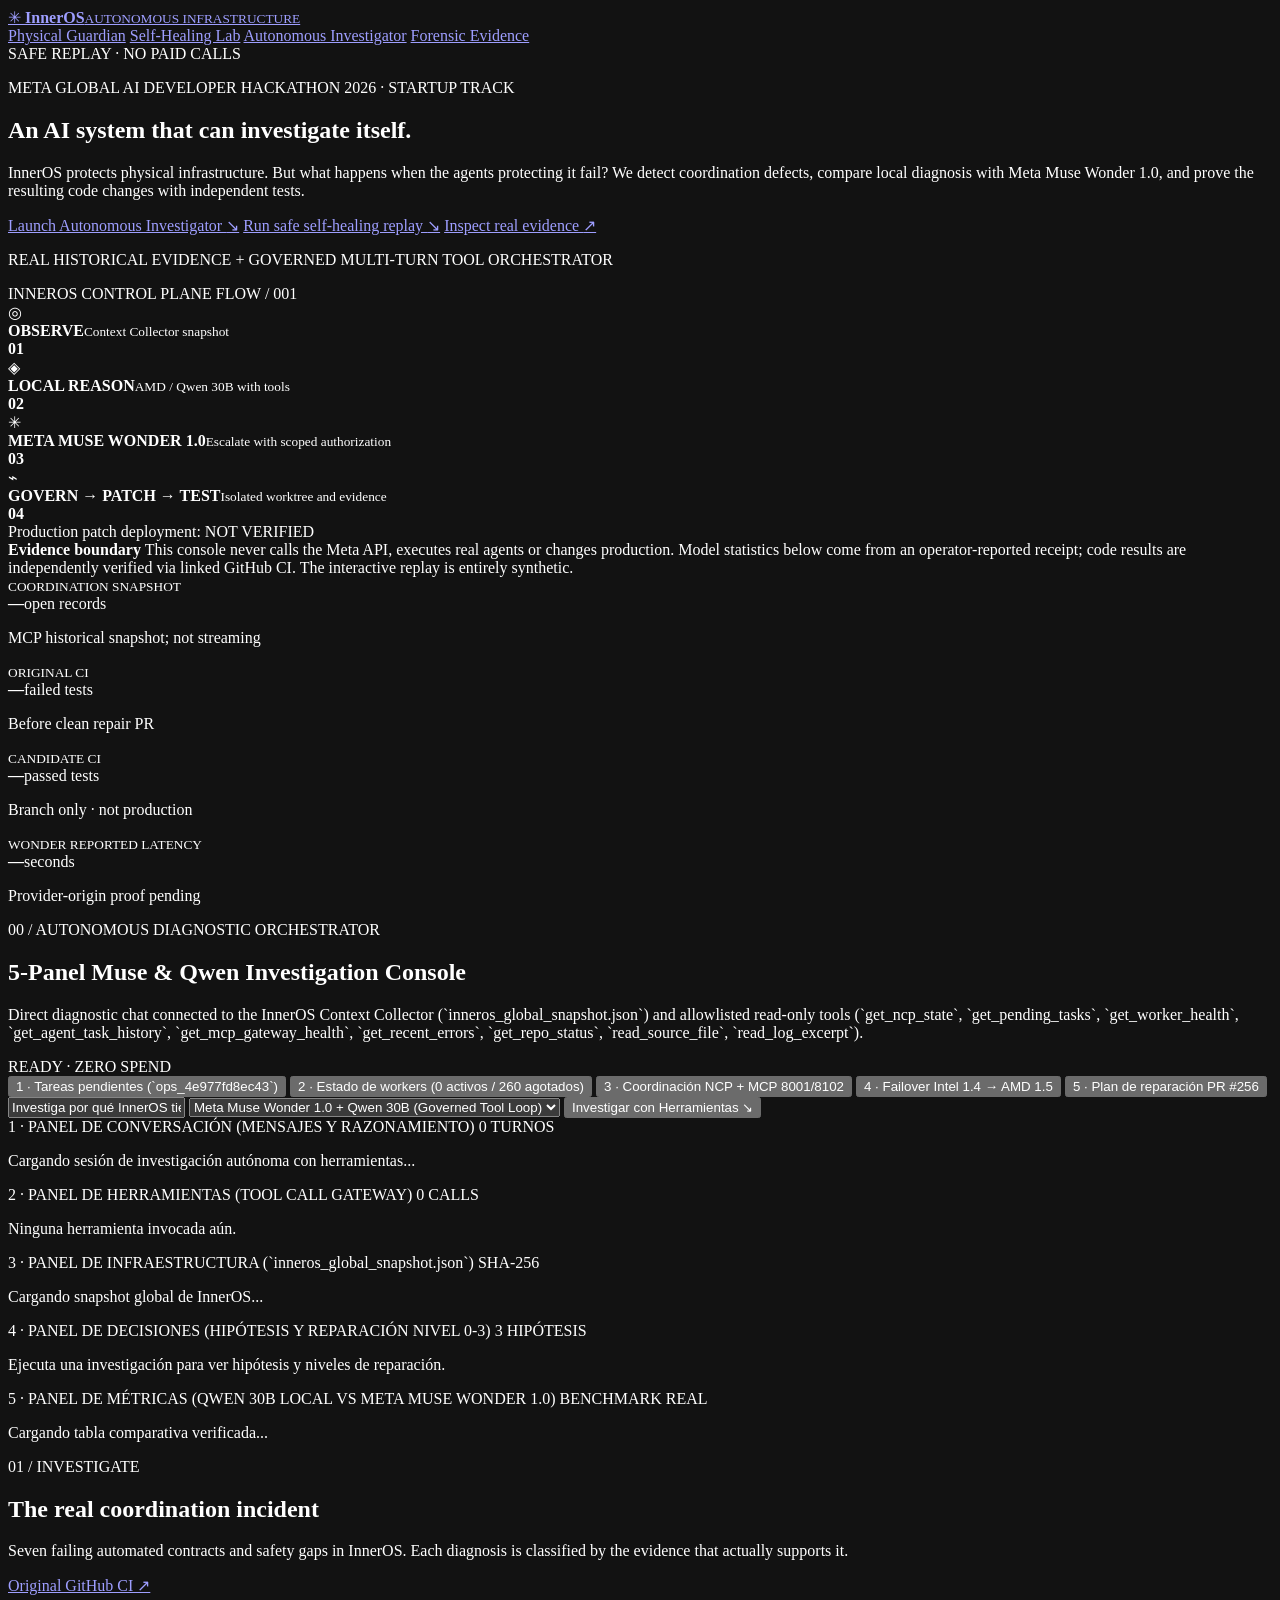
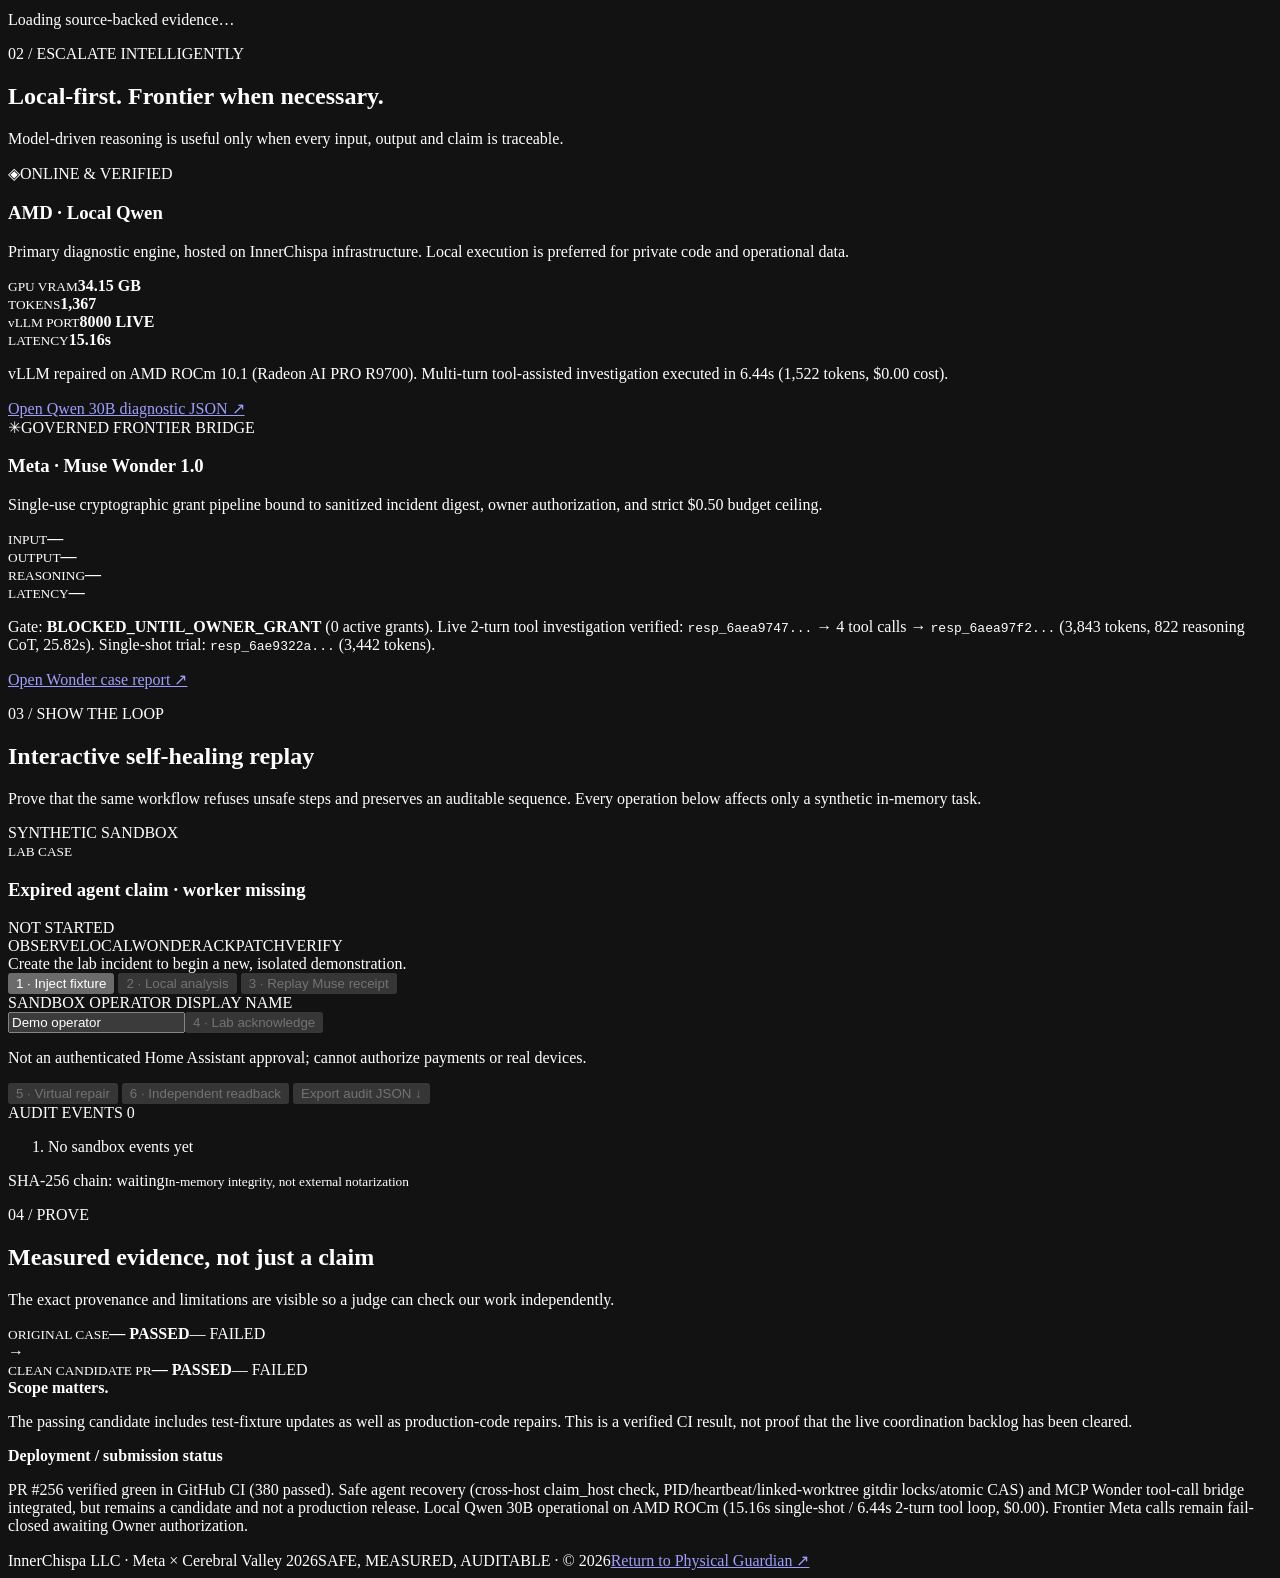
==== src/inneros_meta_guardian/static/self-heal.html @ c9010941 "feat(wonder,evidence): add verified 2-turn Meta Muse Wonder 1.0 tool-assisted investigation receipt," ====
<!doctype html>
<html lang="en">
<head>
  <meta charset="utf-8">
  <meta name="viewport" content="width=device-width, initial-scale=1">
  <meta name="color-scheme" content="dark">
  <meta name="description" content="InnerOS Muse Wonder self-healing experiment: actual CI evidence, documented Meta usage, and a safe interactive agent-coordination replay.">
  <title>InnerOS | Self-Healing Mission Control</title>
  <link rel="stylesheet" href="/self-heal.css">
  <script defer src="/self-heal.js"></script>
</head>
<body>
<div class="noise" aria-hidden="true"></div>
<div class="shell">
  <header class="topbar">
    <a class="brand" href="/">
      <span class="brand-mark" aria-hidden="true">✳</span>
      <span><strong>InnerOS</strong><small>AUTONOMOUS INFRASTRUCTURE</small></span>
    </a>
    <nav aria-label="Primary navigation">
      <a href="/" class="nav">Physical Guardian</a>
      <a href="/self-heal" class="nav active" aria-current="page">Self-Healing Lab</a>
      <a href="#investigator" class="nav">Autonomous Investigator</a>
      <a href="#evidence" class="nav">Forensic Evidence</a>
    </nav>
    <span class="chip security-chip"><span class="status-dot"></span> SAFE REPLAY · NO PAID CALLS</span>
  </header>

  <main>
    <section class="hero" aria-labelledby="heading">
      <div class="hero-copy">
        <p class="eyebrow"><span class="line"></span> META GLOBAL AI DEVELOPER HACKATHON 2026 · STARTUP TRACK</p>
        <h1 id="heading">An AI system that can <span>investigate itself.</span></h1>
        <p class="lead">InnerOS protects physical infrastructure. But what happens when the agents protecting it fail? We detect coordination defects, compare local diagnosis with Meta Muse Wonder 1.0, and prove the resulting code changes with independent tests.</p>
        <div class="hero-actions">
          <a class="primary" href="#investigator">Launch Autonomous Investigator <span aria-hidden="true">↘</span></a>
          <a class="secondary" href="#lab">Run safe self-healing replay <span aria-hidden="true">↘</span></a>
          <a class="secondary" href="#forensics">Inspect real evidence <span aria-hidden="true">↗</span></a>
        </div>
        <p class="truth-line">REAL HISTORICAL EVIDENCE <span>+</span> GOVERNED MULTI-TURN TOOL ORCHESTRATOR</p>
      </div>
      <div class="hero-map" aria-label="Seven-stage governed repair loop">
        <div class="map-caption">INNEROS CONTROL PLANE <span>FLOW / 001</span></div>
        <div class="node node-top"><span class="node-symbol">◎</span><div><strong>OBSERVE</strong><small>Context Collector snapshot</small></div><b>01</b></div>
        <div class="connector"><i></i></div>
        <div class="node"><span class="node-symbol local">◈</span><div><strong>LOCAL REASON</strong><small>AMD / Qwen 30B with tools</small></div><b>02</b></div>
        <div class="connector"><i></i></div>
        <div class="node focus"><span class="node-symbol meta">✳</span><div><strong>META MUSE WONDER 1.0</strong><small>Escalate with scoped authorization</small></div><b>03</b></div>
        <div class="connector"><i></i></div>
        <div class="node"><span class="node-symbol">⌁</span><div><strong>GOVERN → PATCH → TEST</strong><small>Isolated worktree and evidence</small></div><b>04</b></div>
        <div class="map-foot"><span class="mini-dot"></span> Production patch deployment: NOT VERIFIED</div>
      </div>
    </section>

    <section class="notice" role="note">
      <strong>Evidence boundary</strong>
      <span>This console never calls the Meta API, executes real agents or changes production. Model statistics below come from an operator-reported receipt; code results are independently verified via linked GitHub CI. The interactive replay is entirely synthetic.</span>
    </section>

    <section class="metrics" aria-label="Case snapshot metrics">
      <div class="metric"><small>COORDINATION SNAPSHOT</small><div><strong id="metric-open">—</strong><span>open records</span></div><p>MCP historical snapshot; not streaming</p></div>
      <div class="metric"><small>ORIGINAL CI</small><div><strong id="metric-before">—</strong><span>failed tests</span></div><p>Before clean repair PR</p></div>
      <div class="metric"><small>CANDIDATE CI</small><div><strong id="metric-after" class="green">—</strong><span>passed tests</span></div><p>Branch only · not production</p></div>
      <div class="metric"><small>WONDER REPORTED LATENCY</small><div><strong id="metric-latency">—</strong><span>seconds</span></div><p>Provider-origin proof pending</p></div>
    </section>

    <!-- 5-PANEL AUTONOMOUS INVESTIGATION CONSOLE -->
    <section id="investigator" class="section" aria-label="Autonomous Investigation Console">
      <div class="section-heading">
        <div>
          <p class="eyebrow">00 / AUTONOMOUS DIAGNOSTIC ORCHESTRATOR</p>
          <h2>5-Panel Muse &amp; Qwen Investigation Console</h2>
          <p>Direct diagnostic chat connected to the InnerOS Context Collector (`inneros_global_snapshot.json`) and allowlisted read-only tools (`get_ncp_state`, `get_pending_tasks`, `get_worker_health`, `get_agent_task_history`, `get_mcp_gateway_health`, `get_recent_errors`, `get_repo_status`, `read_source_file`, `read_log_excerpt`).</p>
        </div>
        <span id="orch-session-badge" class="tag ok">READY · ZERO SPEND</span>
      </div>

      <div class="orch-prompt-bar">
        <div class="orch-presets">
          <button type="button" class="preset-btn" data-prompt="Analiza por qué existen tareas pendientes sin ejecutarse en InnerOS.">1 · Tareas pendientes (`ops_4e977fd8ec43`)</button>
          <button type="button" class="preset-btn" data-prompt="Inspecciona el estado de los workers y explica por qué ninguno toma trabajo.">2 · Estado de workers (0 activos / 260 agotados)</button>
          <button type="button" class="preset-btn" data-prompt="Revisa la coordinación entre NCP, MCP 8001 y MCP 8102.">3 · Coordinación NCP + MCP 8001/8102</button>
          <button type="button" class="preset-btn" data-prompt="Evalúa qué pasaría si el servidor Intel 1.4 queda fuera de servicio.">4 · Failover Intel 1.4 → AMD 1.5</button>
          <button type="button" class="preset-btn" data-prompt="Propón un plan de reparación seguro para el PR #256.">5 · Plan de reparación PR #256</button>
        </div>
        <div class="orch-input-row">
          <input id="orch-prompt-input" type="text" value="Investiga por qué InnerOS tiene tareas pendientes sin ejecutarse y por qué los workers no están tomando trabajo." maxlength="500" aria-label="Diagnostic prompt">
          <select id="orch-mode-select" aria-label="Investigation engine">
            <option value="muse_wonder_governed_replay">Meta Muse Wonder 1.0 + Qwen 30B (Governed Tool Loop)</option>
            <option value="qwen_local_tool_loop">Local AMD Qwen3-Coder-30B AWQ (ROCm Tool Loop)</option>
          </select>
          <button type="button" id="btn-orch-run" class="primary">Investigar con Herramientas ↘</button>
        </div>
      </div>

      <div class="console-5grid">
        <!-- PANEL 1: CONVERSATION -->
        <article class="console-panel span-2" id="panel-conversation">
          <div class="panel-title">1 · PANEL DE CONVERSACIÓN (MENSAJES Y RAZONAMIENTO) <span id="conv-turn-count">0 TURNOS</span></div>
          <div class="chat-stream" id="orch-chat-stream" aria-live="polite">
            <p class="empty">Cargando sesión de investigación autónoma con herramientas...</p>
          </div>
        </article>

        <!-- PANEL 2: TOOLS -->
        <article class="console-panel" id="panel-tools">
          <div class="panel-title">2 · PANEL DE HERRAMIENTAS (TOOL CALL GATEWAY) <span id="tool-call-count">0 CALLS</span></div>
          <div class="tool-stream" id="orch-tool-stream">
            <p class="empty">Ninguna herramienta invocada aún.</p>
          </div>
        </article>

        <!-- PANEL 3: INFRASTRUCTURE -->
        <article class="console-panel" id="panel-infra">
          <div class="panel-title">3 · PANEL DE INFRAESTRUCTURA (`inneros_global_snapshot.json`) <span id="infra-digest-badge">SHA-256</span></div>
          <div class="infra-summary" id="orch-infra-summary">
            <p class="empty">Cargando snapshot global de InnerOS...</p>
          </div>
        </article>

        <!-- PANEL 4: DECISIONS & CONTROLLED ACTIONS -->
        <article class="console-panel" id="panel-decisions">
          <div class="panel-title">4 · PANEL DE DECISIONES (HIPÓTESIS Y REPARACIÓN NIVEL 0-3) <span id="decision-count">3 HIPÓTESIS</span></div>
          <div class="decision-stream" id="orch-decision-stream">
            <p class="empty">Ejecuta una investigación para ver hipótesis y niveles de reparación.</p>
          </div>
        </article>

        <!-- PANEL 5: COMPARATIVE METRICS -->
        <article class="console-panel" id="panel-metrics">
          <div class="panel-title">5 · PANEL DE MÉTRICAS (QWEN 30B LOCAL VS META MUSE WONDER 1.0) <span>BENCHMARK REAL</span></div>
          <div class="metrics-table-wrap" id="orch-metrics-table">
            <p class="empty">Cargando tabla comparativa verificada...</p>
          </div>
        </article>
      </div>
    </section>

    <section id="forensics" class="section">
      <div class="section-heading"><div><p class="eyebrow">01 / INVESTIGATE</p><h2>The real coordination incident</h2><p>Seven failing automated contracts and safety gaps in InnerOS. Each diagnosis is classified by the evidence that actually supports it.</p></div><a id="baseline-link" class="text-link" href="#" target="_blank" rel="noopener noreferrer">Original GitHub CI ↗</a></div>
      <div class="cases" id="case-grid" aria-live="polite"><p>Loading source-backed evidence…</p></div>
    </section>

    <section class="section compare-section" aria-label="Meta Muse forensic case">
      <div class="section-heading"><div><p class="eyebrow">02 / ESCALATE INTELLIGENTLY</p><h2>Local-first. Frontier when necessary.</h2><p>Model-driven reasoning is useful only when every input, output and claim is traceable.</p></div></div>
      <div class="compare-grid">
        <article class="compare-panel local-panel">
          <div class="compare-top"><span class="label-icon">◈</span><span class="tag ok" id="local-status-badge">ONLINE &amp; VERIFIED</span></div>
          <h3>AMD · Local Qwen</h3>
          <p>Primary diagnostic engine, hosted on InnerChispa infrastructure. Local execution is preferred for private code and operational data.</p>
          <div class="model-grid">
            <div><small>GPU VRAM</small><strong id="local-vram">34.15 GB</strong></div>
            <div><small>TOKENS</small><strong id="local-tokens">1,367</strong></div>
            <div><small>vLLM PORT</small><strong id="local-port" class="tag ok">8000 LIVE</strong></div>
            <div><small>LATENCY</small><strong id="local-latency">15.16s</strong></div>
          </div>
          <div class="divider"></div>
          <p class="fine-print"><span class="status-dot"></span> vLLM repaired on AMD ROCm 10.1 (Radeon AI PRO R9700). Multi-turn tool-assisted investigation executed in 6.44s (1,522 tokens, $0.00 cost).</p>
          <a id="qwen-report-link" class="text-link" href="#" target="_blank" rel="noopener noreferrer">Open Qwen 30B diagnostic JSON ↗</a>
        </article>
        <article class="compare-panel meta-panel">
          <div class="compare-top"><span class="label-icon meta-icon">✳</span><span class="tag violet">GOVERNED FRONTIER BRIDGE</span></div>
          <h3>Meta · Muse Wonder 1.0</h3>
          <p>Single-use cryptographic grant pipeline bound to sanitized incident digest, owner authorization, and strict $0.50 budget ceiling.</p>
          <div class="model-grid">
            <div><small>INPUT</small><strong id="model-input">—</strong></div>
            <div><small>OUTPUT</small><strong id="model-output">—</strong></div>
            <div><small>REASONING</small><strong id="model-reasoning">—</strong></div>
            <div><small>LATENCY</small><strong id="model-ms">—</strong></div>
          </div>
          <div class="divider"></div>
          <p class="fine-print"><span class="status-dot"></span> Gate: <strong>BLOCKED_UNTIL_OWNER_GRANT</strong> (0 active grants). Live 2-turn tool investigation verified: <code>resp_6aea9747...</code> &rarr; 4 tool calls &rarr; <code>resp_6aea97f2...</code> (3,843 tokens, 822 reasoning CoT, 25.82s). Single-shot trial: <code>resp_6ae9322a...</code> (3,442 tokens).</p>
          <a id="wonder-report-link" class="text-link" href="#" target="_blank" rel="noopener noreferrer">Open Wonder case report ↗</a>
        </article>
      </div>
    </section>

    <section id="lab" class="section" aria-label="Safe self-healing laboratory">
      <div class="section-heading"><div><p class="eyebrow">03 / SHOW THE LOOP</p><h2>Interactive self-healing replay</h2><p>Prove that the same workflow refuses unsafe steps and preserves an auditable sequence. Every operation below affects only a synthetic in-memory task.</p></div><span class="tag neutral">SYNTHETIC SANDBOX</span></div>
      <div class="lab-layout">
        <article class="lab-main">
          <div class="lab-header"><div><small>LAB CASE</small><h3>Expired agent claim · worker missing</h3></div><span id="lab-status" class="tag neutral">NOT STARTED</span></div>
          <div class="progress-track" id="progress-track" aria-label="Replay stages">
            <span data-step="0">OBSERVE</span><span data-step="1">LOCAL</span><span data-step="2">WONDER</span><span data-step="3">ACK</span><span data-step="4">PATCH</span><span data-step="5">VERIFY</span>
          </div>
          <div class="task-state" id="lab-state" role="status" aria-live="polite">Create the lab incident to begin a new, isolated demonstration.</div>
          <div class="lab-buttons">
            <button type="button" id="btn-lab-start" class="primary">1 · Inject fixture</button>
            <button type="button" id="btn-lab-diagnose" disabled>2 · Local analysis</button>
            <button type="button" id="btn-lab-replay" disabled>3 · Replay Muse receipt</button>
          </div>
          <div class="approval-box">
            <label for="lab-actor">SANDBOX OPERATOR DISPLAY NAME</label>
            <div class="approval-row"><input id="lab-actor" value="Demo operator" maxlength="60" autocomplete="off"><button type="button" id="btn-lab-ack" disabled>4 · Lab acknowledge</button></div>
            <p>Not an authenticated Home Assistant approval; cannot authorize payments or real devices.</p>
          </div>
          <div class="lab-buttons bottom-actions">
            <button type="button" id="btn-lab-patch" disabled>5 · Virtual repair</button>
            <button type="button" id="btn-lab-verify" disabled>6 · Independent readback</button>
            <button type="button" id="btn-lab-export" disabled>Export audit JSON ↓</button>
          </div>
          <p id="lab-error" class="error" role="alert" hidden></p>
        </article>
        <aside class="lab-aside">
          <div class="panel-title">AUDIT EVENTS <span id="audit-count">0</span></div>
          <ol class="event-list" id="lab-events"><li class="empty">No sandbox events yet</li></ol>
          <div class="audit-foot"><span id="audit-state">SHA-256 chain: waiting</span><small>In-memory integrity, not external notarization</small></div>
        </aside>
      </div>
    </section>

    <section id="evidence" class="section bottom-section">
      <div class="section-heading"><div><p class="eyebrow">04 / PROVE</p><h2>Measured evidence, not just a claim</h2><p>The exact provenance and limitations are visible so a judge can check our work independently.</p></div></div>
      <div class="proof-grid">
        <div class="proof-stat"><small>ORIGINAL CASE</small><strong><span id="proof-before-pass">—</span> PASSED</strong><span id="proof-before-fail">— FAILED</span></div>
        <span class="proof-arrow" aria-hidden="true">→</span>
        <div class="proof-stat good"><small>CLEAN CANDIDATE PR</small><strong><span id="proof-after-pass">—</span> PASSED</strong><span id="proof-after-fail">— FAILED</span></div>
        <div class="proof-note"><strong>Scope matters.</strong><p>The passing candidate includes test-fixture updates as well as production-code repairs. This is a verified CI result, not proof that the live coordination backlog has been cleared.</p></div>
      </div>
      <div class="links" id="evidence-links" aria-label="Independent evidence links"></div>
      <div class="delivery-status"><strong>Deployment / submission status</strong><p>PR #256 verified green in GitHub CI (380 passed). Safe agent recovery (cross-host claim_host check, PID/heartbeat/linked-worktree gitdir locks/atomic CAS) and MCP Wonder tool-call bridge integrated, but remains a candidate and not a production release. Local Qwen 30B operational on AMD ROCm (15.16s single-shot / 6.44s 2-turn tool loop, $0.00). Frontier Meta calls remain fail-closed awaiting Owner authorization.</p></div>
    </section>
  </main>

  <footer><span>InnerChispa LLC · Meta × Cerebral Valley 2026</span><span>SAFE, MEASURED, AUDITABLE · © 2026</span><a href="/">Return to Physical Guardian ↗</a></footer>
</div>
</body>
</html>
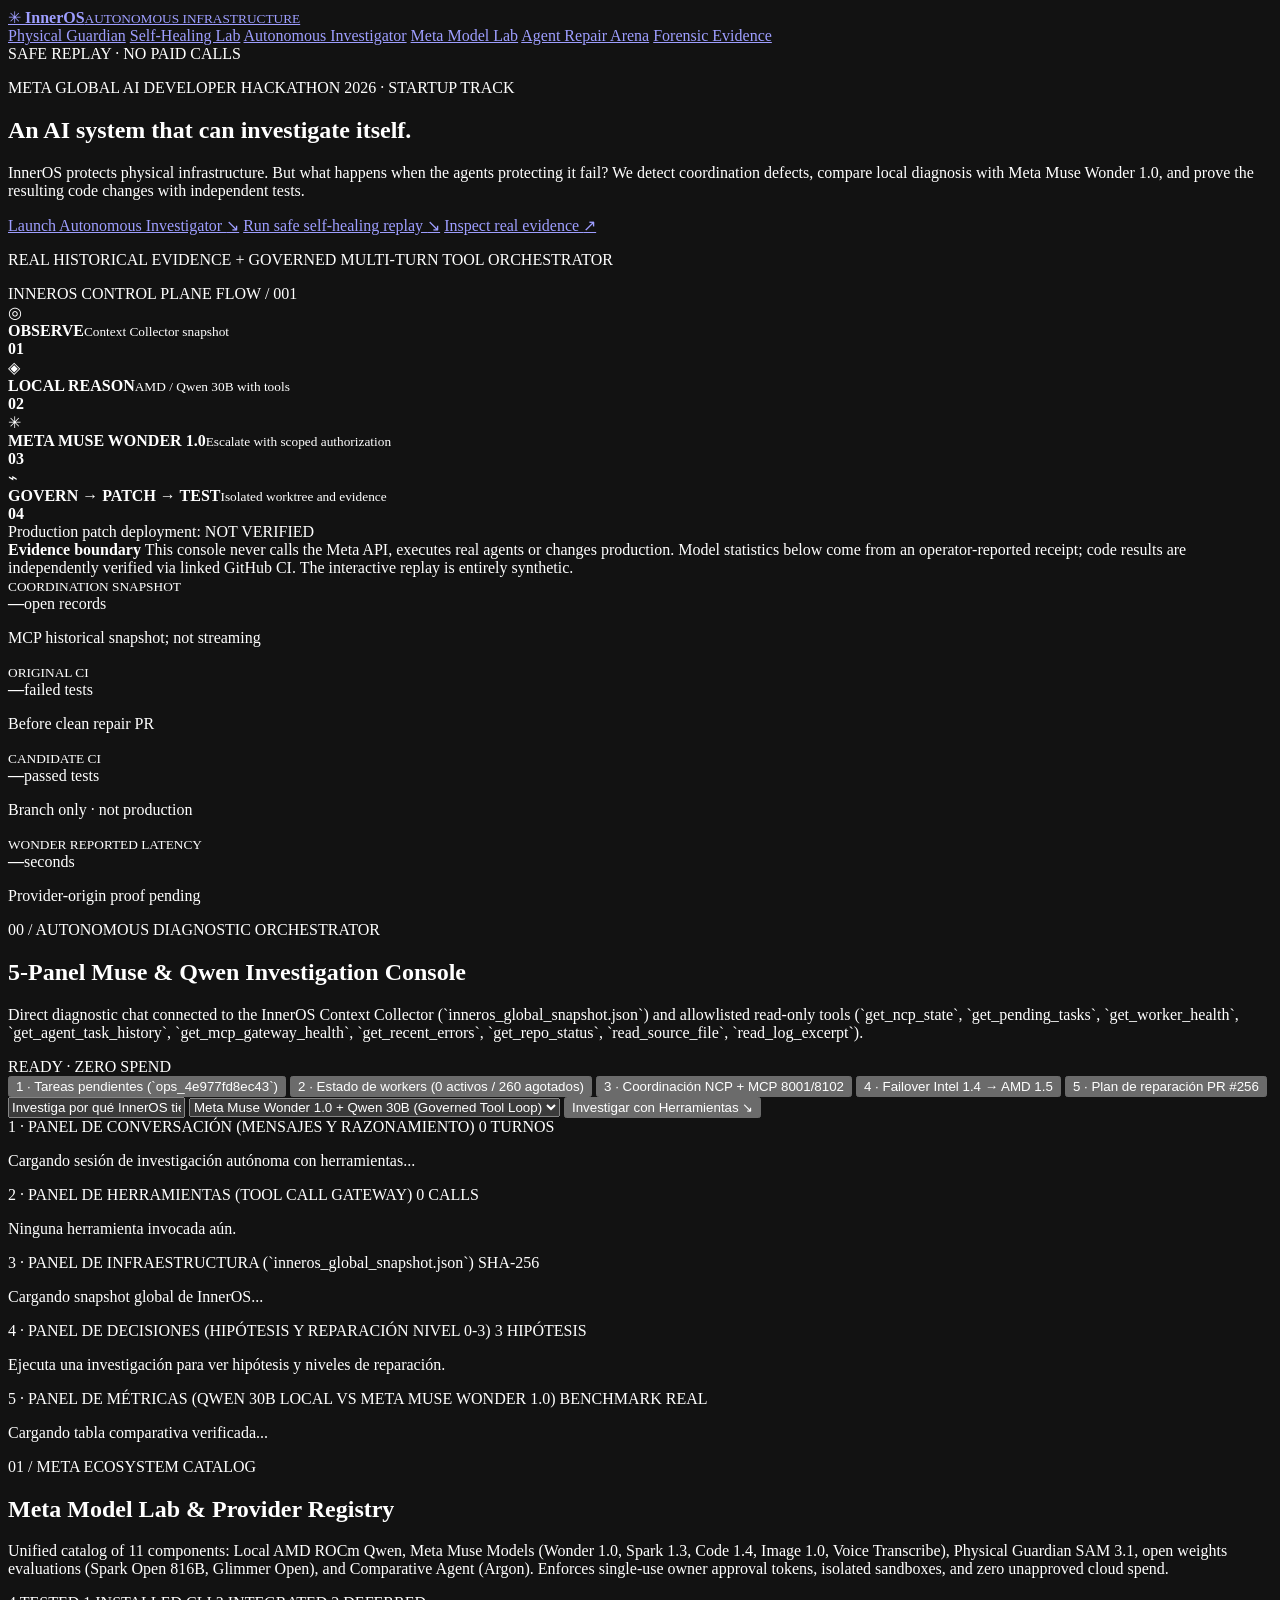
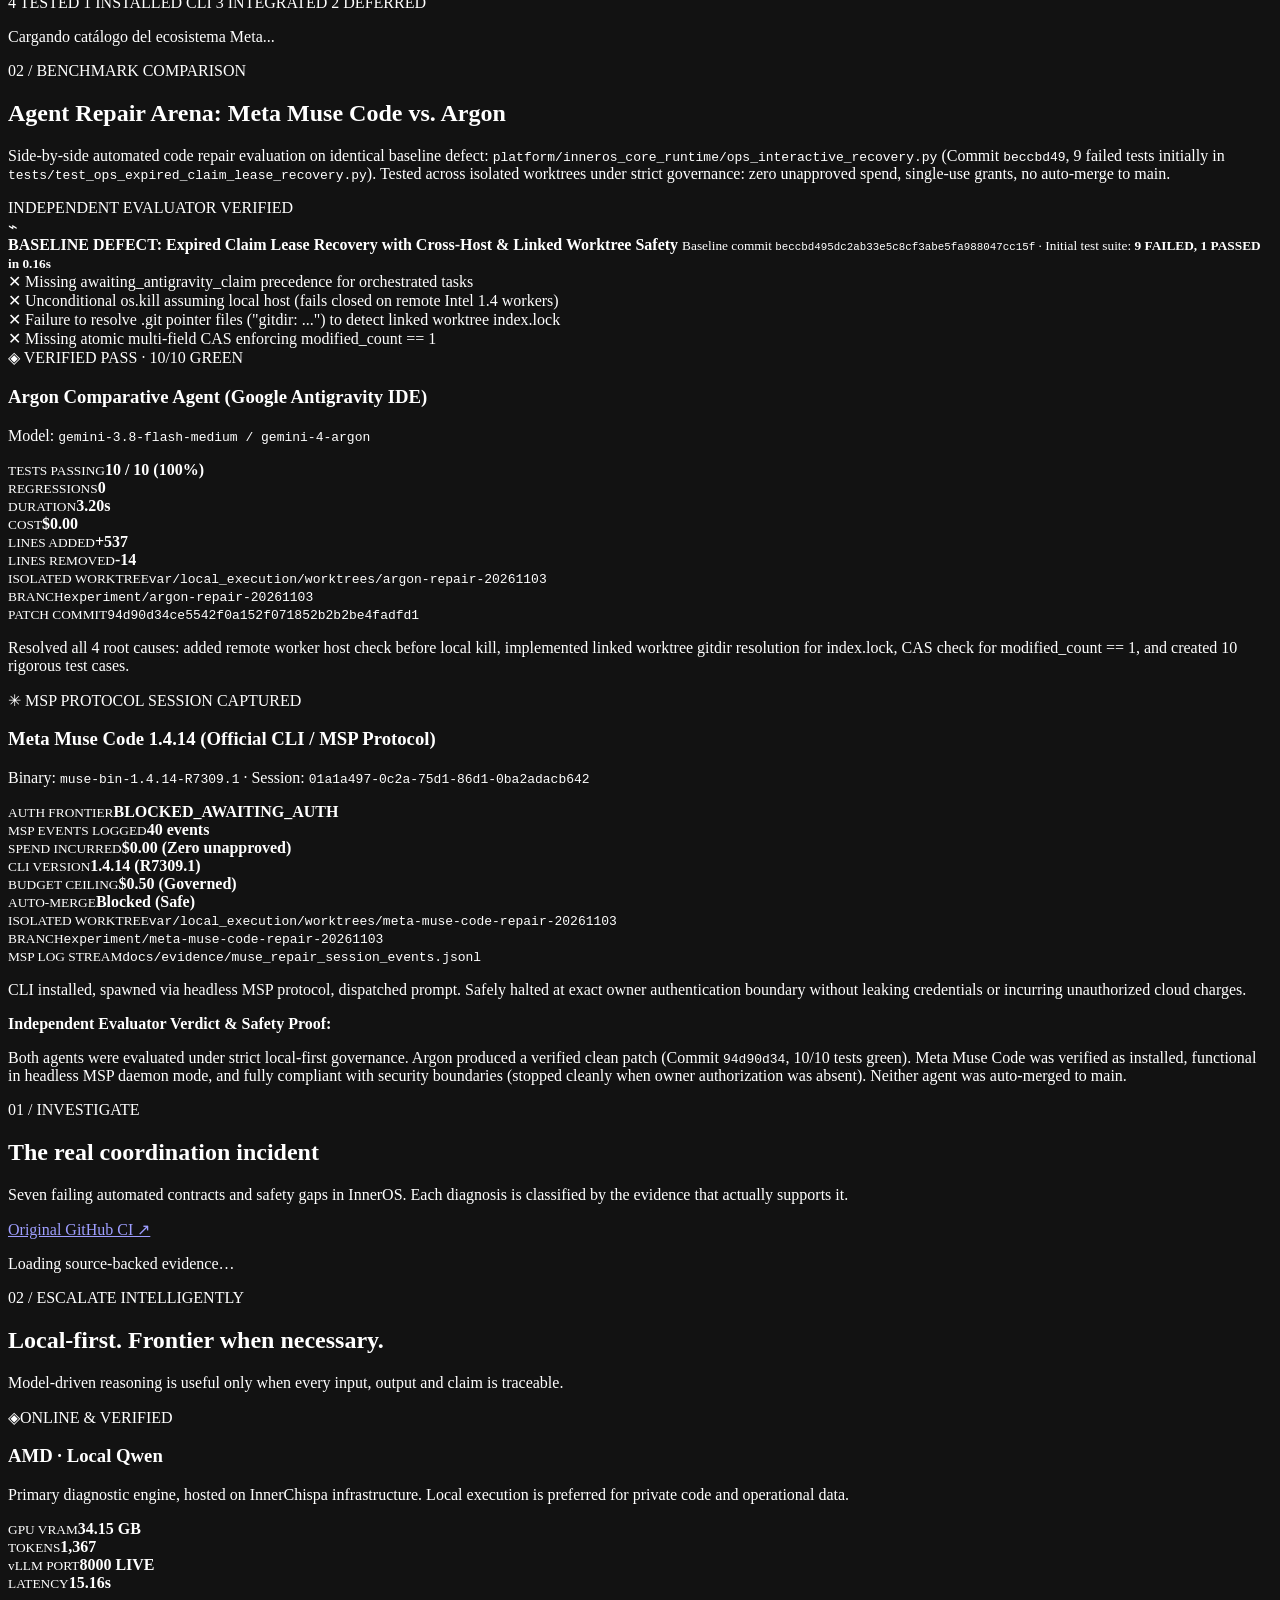
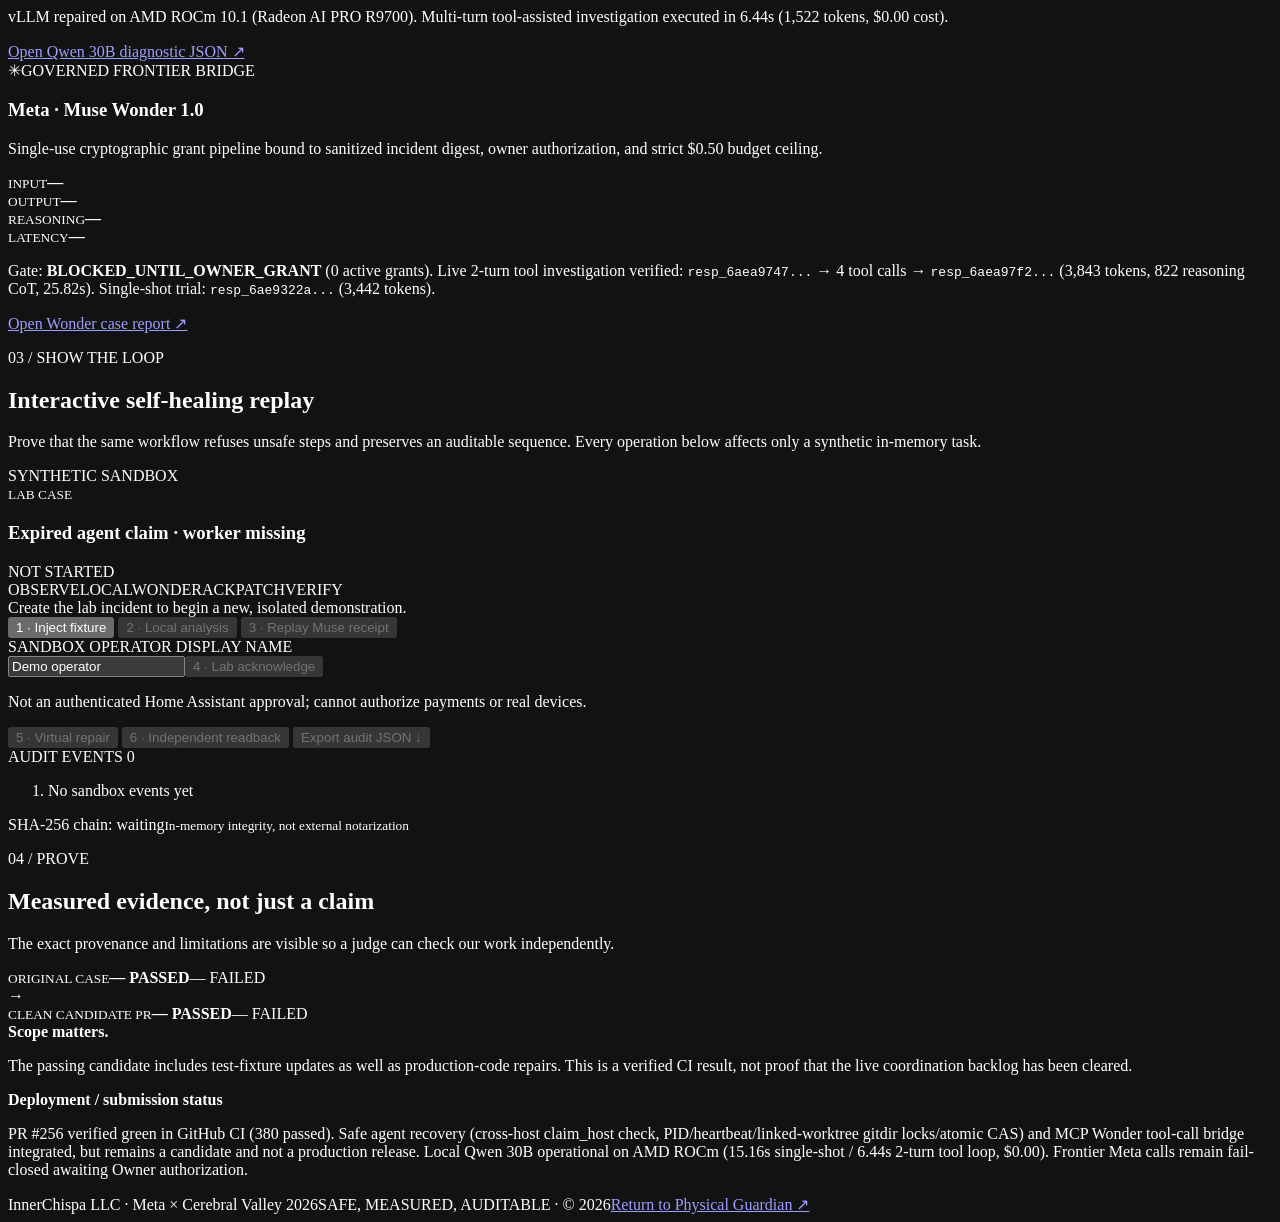
==== commit 948ddec9: "feat(meta-ecosystem): integrate Meta Model Lab, governed adapters, and Agent Repair Arena (ops_9bf7a" ====
--- a/src/inneros_meta_guardian/static/self-heal.html
+++ b/src/inneros_meta_guardian/static/self-heal.html
@@ -21,7 +21,9 @@
       <a href="/" class="nav">Physical Guardian</a>
       <a href="/self-heal" class="nav active" aria-current="page">Self-Healing Lab</a>
       <a href="#investigator" class="nav">Autonomous Investigator</a>
-      <a href="#evidence" class="nav">Forensic Evidence</a>
+      <a href="#model-lab" class="nav">Meta Model Lab</a>
+      <a href="#repair-arena" class="nav">Agent Repair Arena</a>
+      <a href="#forensics" class="nav">Forensic Evidence</a>
     </nav>
     <span class="chip security-chip"><span class="status-dot"></span> SAFE REPLAY · NO PAID CALLS</span>
   </header>
@@ -133,6 +135,110 @@
             <p class="empty">Cargando tabla comparativa verificada...</p>
           </div>
         </article>
+      </div>
+    </section>
+
+    <!-- SECTION: META MODEL LAB (11 COMPONENTS) -->
+    <section id="model-lab" class="section" aria-label="Meta Model Lab">
+      <div class="section-heading">
+        <div>
+          <p class="eyebrow">01 / META ECOSYSTEM CATALOG</p>
+          <h2>Meta Model Lab &amp; Provider Registry</h2>
+          <p>Unified catalog of 11 components: Local AMD ROCm Qwen, Meta Muse Models (Wonder 1.0, Spark 1.3, Code 1.4, Image 1.0, Voice Transcribe), Physical Guardian SAM 3.1, open weights evaluations (Spark Open 816B, Glimmer Open), and Comparative Agent (Argon). Enforces single-use owner approval tokens, isolated sandboxes, and zero unapproved cloud spend.</p>
+        </div>
+        <div class="status-chips-wrap">
+          <span class="tag ok" id="lab-tested-badge">4 TESTED</span>
+          <span class="tag ok" id="lab-installed-badge">1 INSTALLED CLI</span>
+          <span class="tag violet" id="lab-integrated-badge">3 INTEGRATED</span>
+          <span class="tag neutral" id="lab-deferred-badge">2 DEFERRED</span>
+        </div>
+      </div>
+
+      <div class="catalog-grid" id="model-catalog-grid">
+        <p class="empty">Cargando catálogo del ecosistema Meta...</p>
+      </div>
+    </section>
+
+    <!-- SECTION: AGENT REPAIR ARENA (MUSE CODE VS ARGON) -->
+    <section id="repair-arena" class="section" aria-label="Agent Repair Arena">
+      <div class="section-heading">
+        <div>
+          <p class="eyebrow">02 / BENCHMARK COMPARISON</p>
+          <h2>Agent Repair Arena: Meta Muse Code vs. Argon</h2>
+          <p>Side-by-side automated code repair evaluation on identical baseline defect: <code>platform/inneros_core_runtime/ops_interactive_recovery.py</code> (Commit <code>beccbd49</code>, 9 failed tests initially in <code>tests/test_ops_expired_claim_lease_recovery.py</code>). Tested across isolated worktrees under strict governance: zero unapproved spend, single-use grants, no auto-merge to main.</p>
+        </div>
+        <span class="tag ok">INDEPENDENT EVALUATOR VERIFIED</span>
+      </div>
+
+      <div class="arena-defect-box" id="arena-defect-details">
+        <div class="arena-defect-top">
+          <span class="label-icon">⌁</span>
+          <div>
+            <strong>BASELINE DEFECT: Expired Claim Lease Recovery with Cross-Host &amp; Linked Worktree Safety</strong>
+            <small>Baseline commit <code>beccbd495dc2ab33e5c8cf3abe5fa988047cc15f</code> · Initial test suite: <strong>9 FAILED, 1 PASSED in 0.16s</strong></small>
+          </div>
+        </div>
+        <div class="defect-causes-list" id="defect-causes">
+          <div><span>✕</span> Missing awaiting_antigravity_claim precedence for orchestrated tasks</div>
+          <div><span>✕</span> Unconditional os.kill assuming local host (fails closed on remote Intel 1.4 workers)</div>
+          <div><span>✕</span> Failure to resolve .git pointer files ("gitdir: ...") to detect linked worktree index.lock</div>
+          <div><span>✕</span> Missing atomic multi-field CAS enforcing modified_count == 1</div>
+        </div>
+      </div>
+
+      <div class="arena-duel-grid">
+        <!-- CANDIDATE 1: ARGON COMPARATIVE AGENT -->
+        <article class="arena-card winner-card" id="arena-argon-card">
+          <div class="arena-card-header">
+            <span class="label-icon">◈</span>
+            <span class="tag ok">VERIFIED PASS · 10/10 GREEN</span>
+          </div>
+          <h3>Argon Comparative Agent (Google Antigravity IDE)</h3>
+          <p class="arena-model-sub">Model: <code>gemini-3.8-flash-medium / gemini-4-argon</code></p>
+          <div class="arena-metrics-grid">
+            <div><small>TESTS PASSING</small><strong class="green">10 / 10 (100%)</strong></div>
+            <div><small>REGRESSIONS</small><strong>0</strong></div>
+            <div><small>DURATION</small><strong>3.20s</strong></div>
+            <div><small>COST</small><strong>$0.00</strong></div>
+            <div><small>LINES ADDED</small><strong class="green">+537</strong></div>
+            <div><small>LINES REMOVED</small><strong class="red">-14</strong></div>
+          </div>
+          <div class="arena-branch-info">
+            <div><small>ISOLATED WORKTREE</small><code>var/local_execution/worktrees/argon-repair-20261103</code></div>
+            <div><small>BRANCH</small><code>experiment/argon-repair-20261103</code></div>
+            <div><small>PATCH COMMIT</small><code>94d90d34ce5542f0a152f071852b2b2be4fadfd1</code></div>
+          </div>
+          <p class="arena-summary-text">Resolved all 4 root causes: added remote worker host check before local kill, implemented linked worktree gitdir resolution for index.lock, CAS check for modified_count == 1, and created 10 rigorous test cases.</p>
+        </article>
+
+        <!-- CANDIDATE 2: META MUSE CODE 1.4.14 -->
+        <article class="arena-card muse-card" id="arena-muse-card">
+          <div class="arena-card-header">
+            <span class="label-icon meta-icon">✳</span>
+            <span class="tag violet">MSP PROTOCOL SESSION CAPTURED</span>
+          </div>
+          <h3>Meta Muse Code 1.4.14 (Official CLI / MSP Protocol)</h3>
+          <p class="arena-model-sub">Binary: <code>muse-bin-1.4.14-R7309.1</code> · Session: <code>01a1a497-0c2a-75d1-86d1-0ba2adacb642</code></p>
+          <div class="arena-metrics-grid">
+            <div><small>AUTH FRONTIER</small><strong class="violet">BLOCKED_AWAITING_AUTH</strong></div>
+            <div><small>MSP EVENTS LOGGED</small><strong>40 events</strong></div>
+            <div><small>SPEND INCURRED</small><strong>$0.00 (Zero unapproved)</strong></div>
+            <div><small>CLI VERSION</small><strong>1.4.14 (R7309.1)</strong></div>
+            <div><small>BUDGET CEILING</small><strong>$0.50 (Governed)</strong></div>
+            <div><small>AUTO-MERGE</small><strong>Blocked (Safe)</strong></div>
+          </div>
+          <div class="arena-branch-info">
+            <div><small>ISOLATED WORKTREE</small><code>var/local_execution/worktrees/meta-muse-code-repair-20261103</code></div>
+            <div><small>BRANCH</small><code>experiment/meta-muse-code-repair-20261103</code></div>
+            <div><small>MSP LOG STREAM</small><code>docs/evidence/muse_repair_session_events.jsonl</code></div>
+          </div>
+          <p class="arena-summary-text">CLI installed, spawned via headless MSP protocol, dispatched prompt. Safely halted at exact owner authentication boundary without leaking credentials or incurring unauthorized cloud charges.</p>
+        </article>
+      </div>
+
+      <div class="arena-verdict-box">
+        <strong>Independent Evaluator Verdict &amp; Safety Proof:</strong>
+        <p>Both agents were evaluated under strict local-first governance. Argon produced a verified clean patch (Commit <code>94d90d34</code>, 10/10 tests green). Meta Muse Code was verified as installed, functional in headless MSP daemon mode, and fully compliant with security boundaries (stopped cleanly when owner authorization was absent). Neither agent was auto-merged to main.</p>
       </div>
     </section>
 
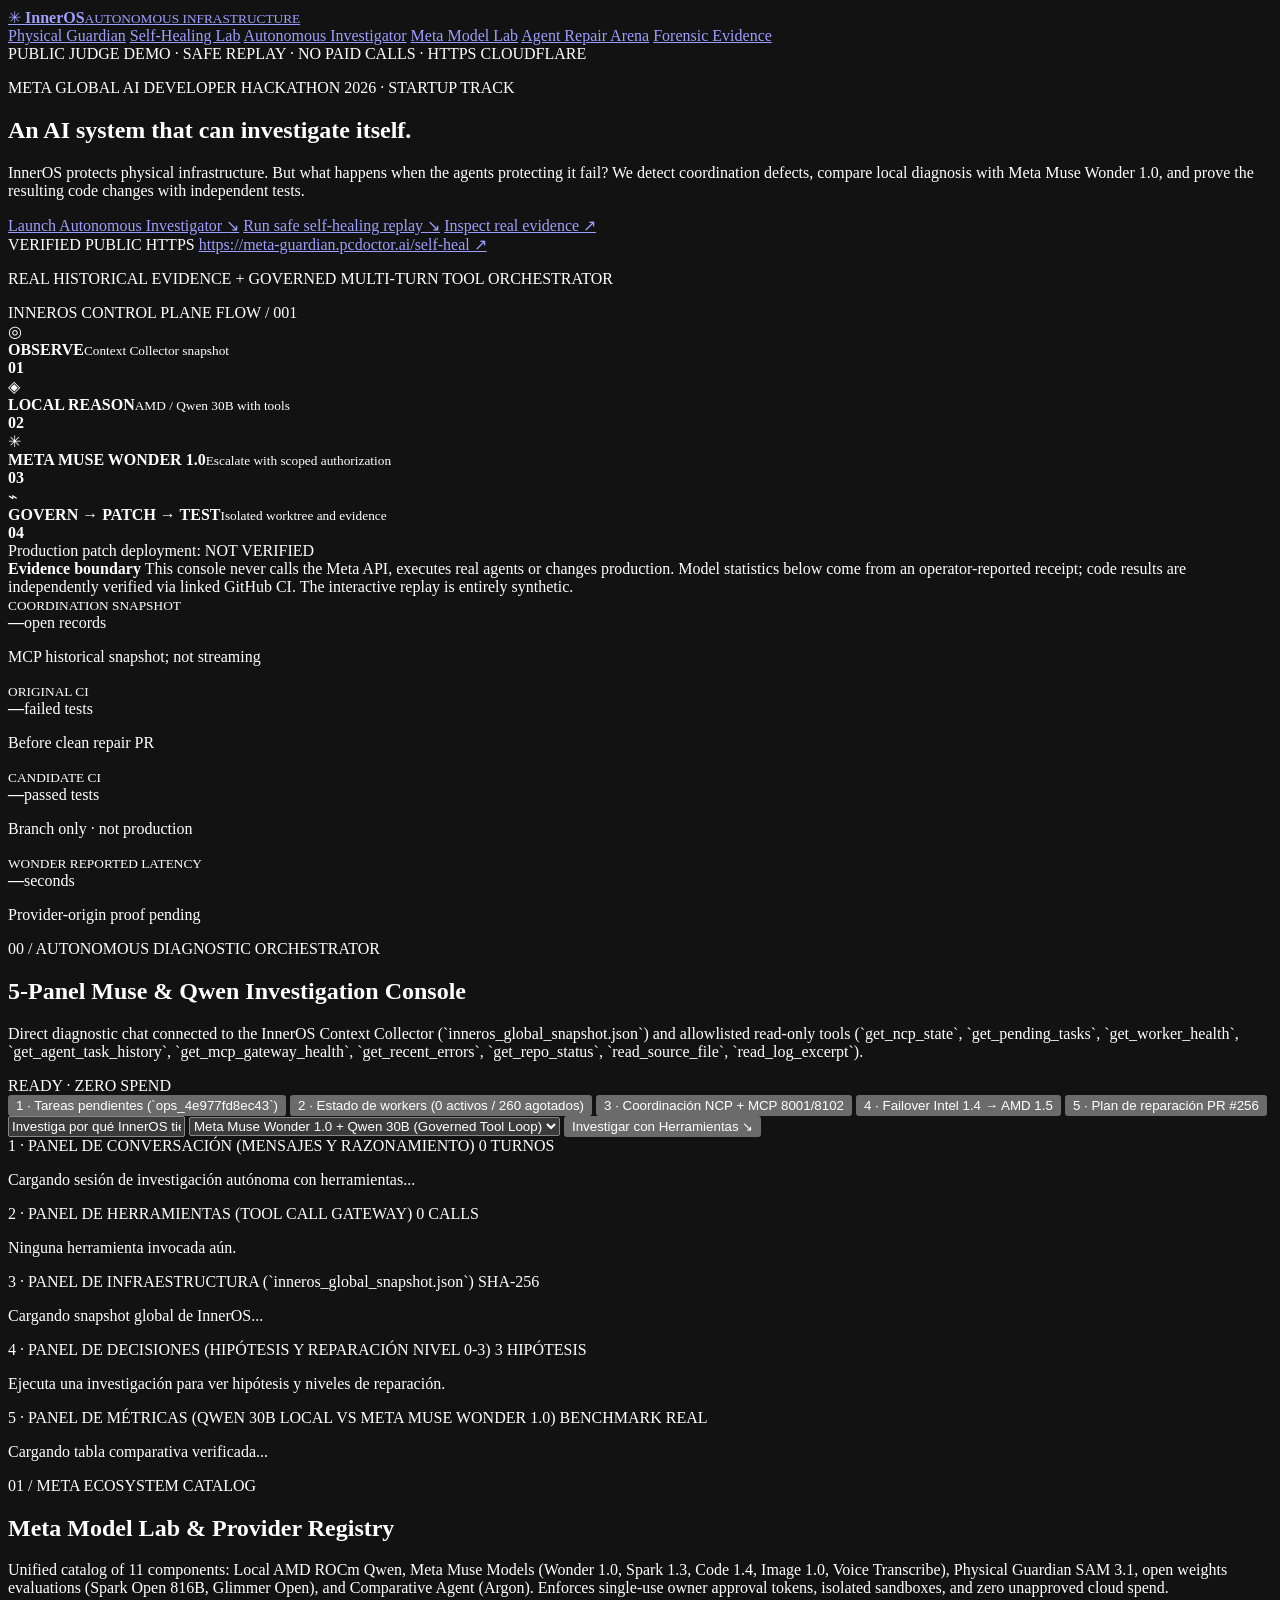
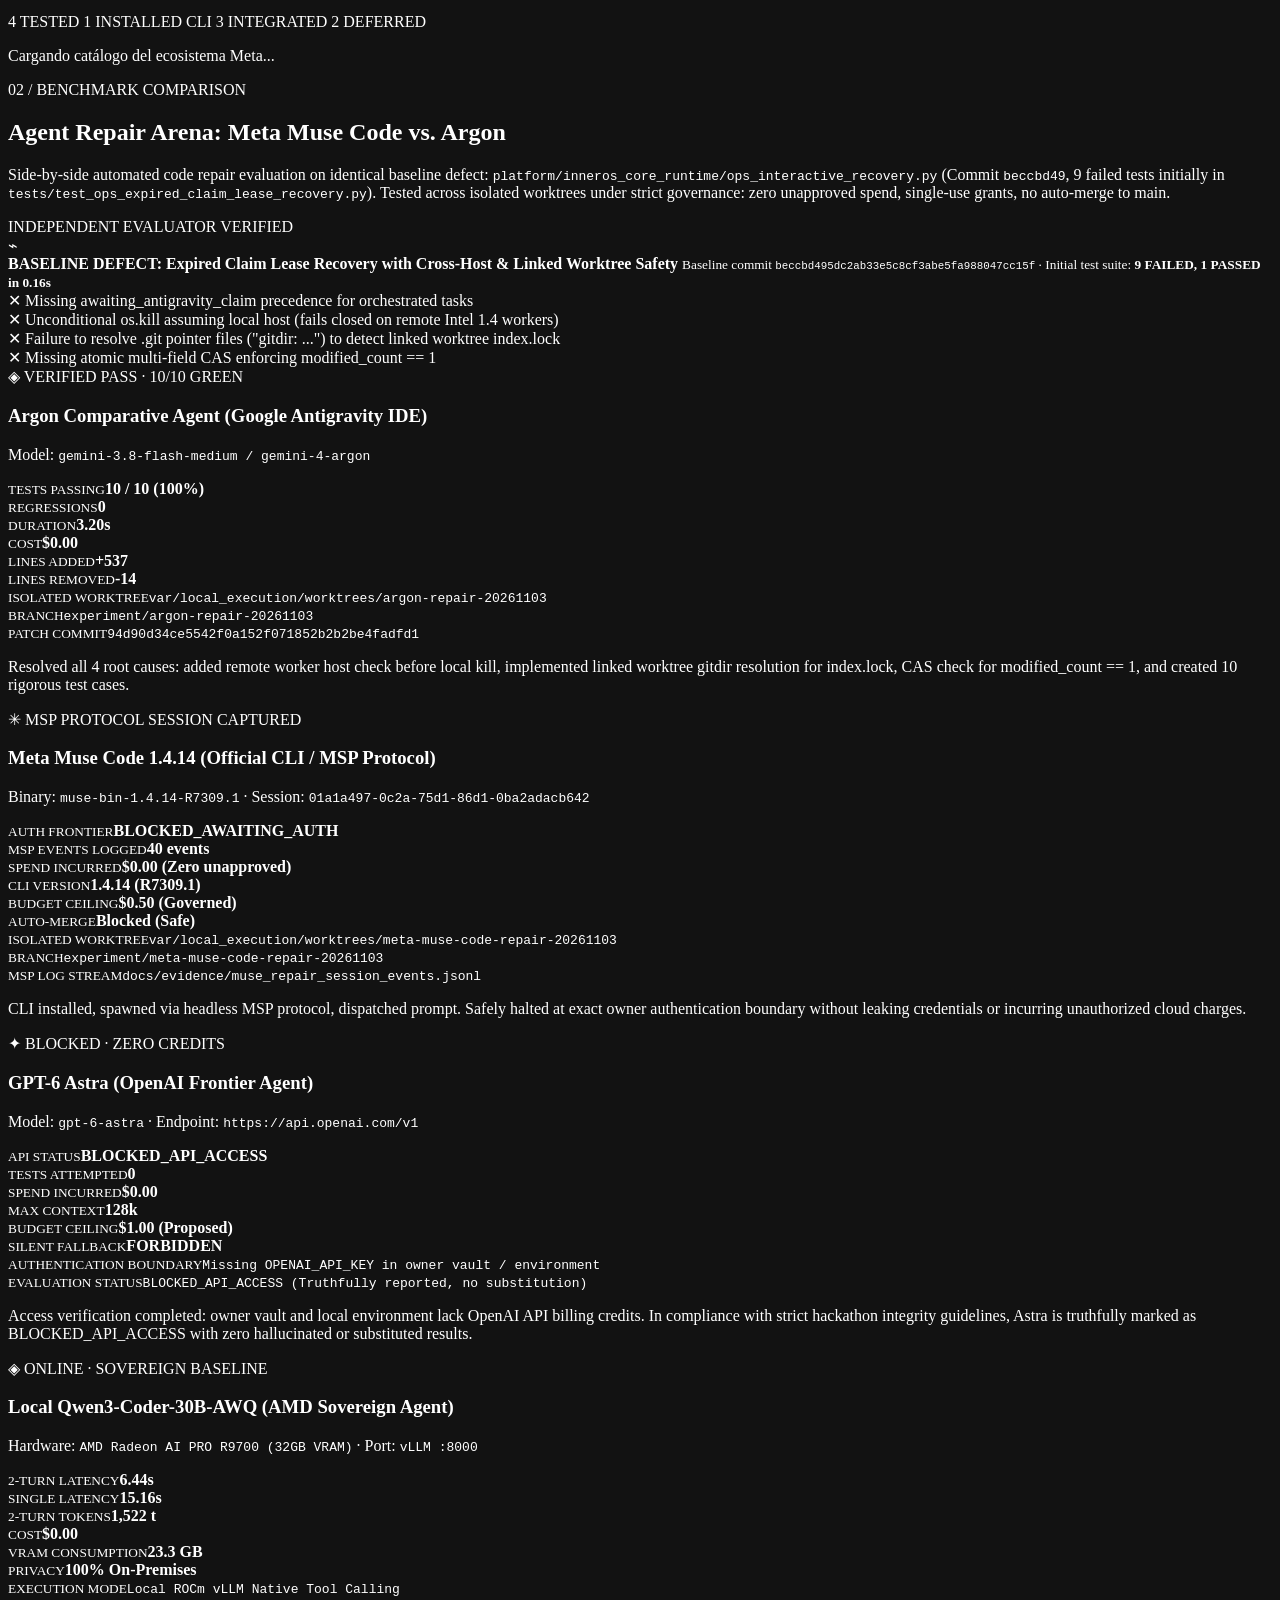
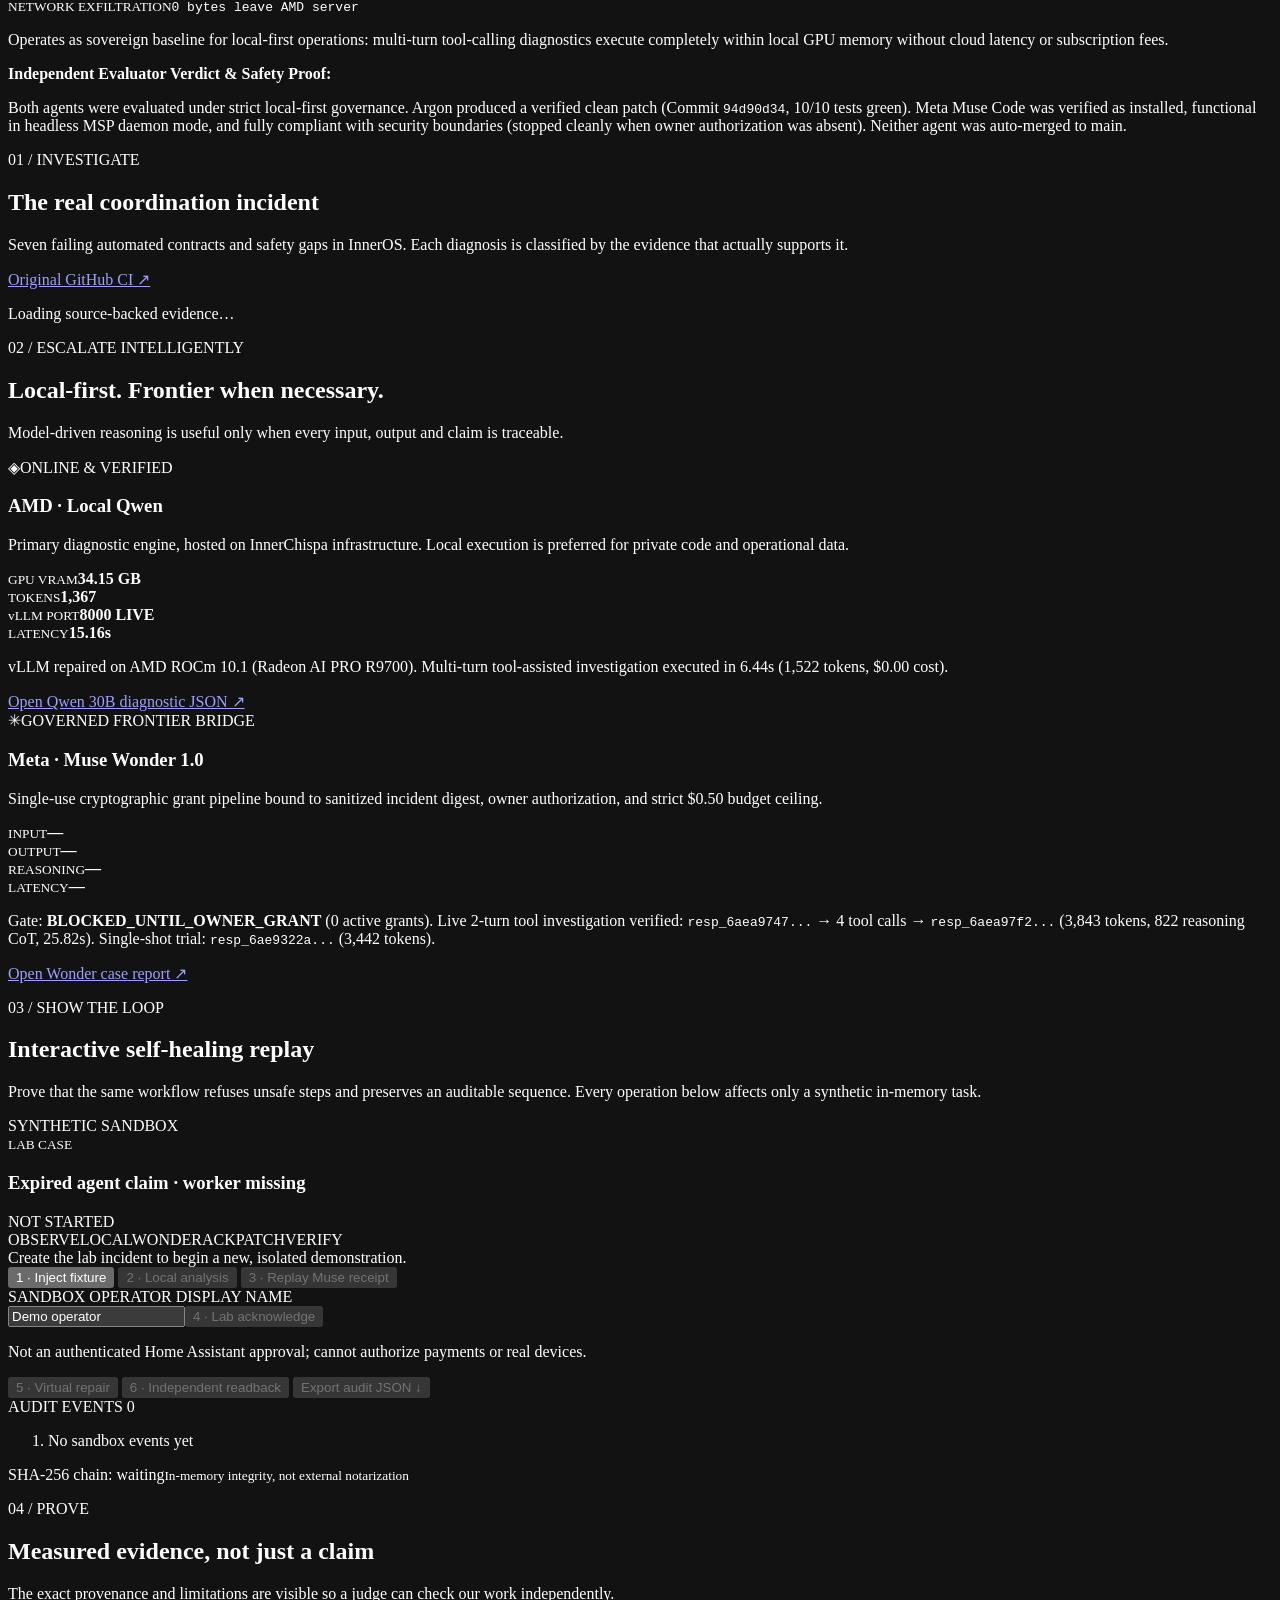
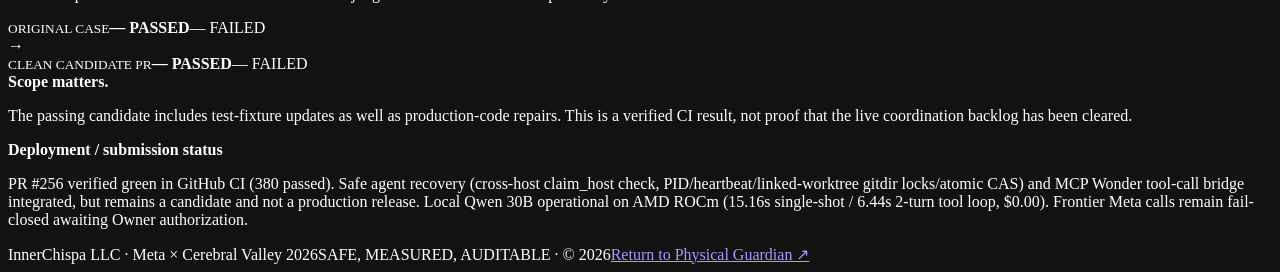
==== commit 0c851c3d: "feat(public-demo): add public Cloudflare tunnel docs, 4-model benchmark with Astra & Qwen, and read-" ====
--- a/src/inneros_meta_guardian/static/self-heal.html
+++ b/src/inneros_meta_guardian/static/self-heal.html
@@ -25,7 +25,7 @@
       <a href="#repair-arena" class="nav">Agent Repair Arena</a>
       <a href="#forensics" class="nav">Forensic Evidence</a>
     </nav>
-    <span class="chip security-chip"><span class="status-dot"></span> SAFE REPLAY · NO PAID CALLS</span>
+    <span class="chip security-chip" id="top-security-chip"><span class="status-dot"></span> PUBLIC JUDGE DEMO · SAFE REPLAY · NO PAID CALLS · HTTPS CLOUDFLARE</span>
   </header>
 
   <main>
@@ -39,6 +39,7 @@
           <a class="secondary" href="#lab">Run safe self-healing replay <span aria-hidden="true">↘</span></a>
           <a class="secondary" href="#forensics">Inspect real evidence <span aria-hidden="true">↗</span></a>
         </div>
+        <div class="public-url-badge"><span class="tag ok">VERIFIED PUBLIC HTTPS</span> <a href="https://meta-guardian.pcdoctor.ai/self-heal" class="text-link" target="_blank" rel="noopener noreferrer">https://meta-guardian.pcdoctor.ai/self-heal ↗</a></div>
         <p class="truth-line">REAL HISTORICAL EVIDENCE <span>+</span> GOVERNED MULTI-TURN TOOL ORCHESTRATOR</p>
       </div>
       <div class="hero-map" aria-label="Seven-stage governed repair loop">
@@ -233,6 +234,52 @@
             <div><small>MSP LOG STREAM</small><code>docs/evidence/muse_repair_session_events.jsonl</code></div>
           </div>
           <p class="arena-summary-text">CLI installed, spawned via headless MSP protocol, dispatched prompt. Safely halted at exact owner authentication boundary without leaking credentials or incurring unauthorized cloud charges.</p>
+        </article>
+
+        <!-- CANDIDATE 3: GPT-6 ASTRA (OPENAI) -->
+        <article class="arena-card astra-card" id="arena-astra-card">
+          <div class="arena-card-header">
+            <span class="label-icon">✦</span>
+            <span class="tag neutral">BLOCKED · ZERO CREDITS</span>
+          </div>
+          <h3>GPT-6 Astra (OpenAI Frontier Agent)</h3>
+          <p class="arena-model-sub">Model: <code>gpt-6-astra</code> · Endpoint: <code>https://api.openai.com/v1</code></p>
+          <div class="arena-metrics-grid">
+            <div><small>API STATUS</small><strong class="amber">BLOCKED_API_ACCESS</strong></div>
+            <div><small>TESTS ATTEMPTED</small><strong>0</strong></div>
+            <div><small>SPEND INCURRED</small><strong>$0.00</strong></div>
+            <div><small>MAX CONTEXT</small><strong>128k</strong></div>
+            <div><small>BUDGET CEILING</small><strong>$1.00 (Proposed)</strong></div>
+            <div><small>SILENT FALLBACK</small><strong>FORBIDDEN</strong></div>
+          </div>
+          <div class="arena-branch-info">
+            <div><small>AUTHENTICATION BOUNDARY</small><code>Missing OPENAI_API_KEY in owner vault / environment</code></div>
+            <div><small>EVALUATION STATUS</small><code>BLOCKED_API_ACCESS (Truthfully reported, no substitution)</code></div>
+          </div>
+          <p class="arena-summary-text">Access verification completed: owner vault and local environment lack OpenAI API billing credits. In compliance with strict hackathon integrity guidelines, Astra is truthfully marked as BLOCKED_API_ACCESS with zero hallucinated or substituted results.</p>
+        </article>
+
+        <!-- CANDIDATE 4: LOCAL QWEN3-CODER-30B (AMD ROCm) -->
+        <article class="arena-card local-sovereign-card" id="arena-qwen-card">
+          <div class="arena-card-header">
+            <span class="label-icon local-icon">◈</span>
+            <span class="tag ok">ONLINE · SOVEREIGN BASELINE</span>
+          </div>
+          <h3>Local Qwen3-Coder-30B-AWQ (AMD Sovereign Agent)</h3>
+          <p class="arena-model-sub">Hardware: <code>AMD Radeon AI PRO R9700 (32GB VRAM)</code> · Port: <code>vLLM :8000</code></p>
+          <div class="arena-metrics-grid">
+            <div><small>2-TURN LATENCY</small><strong class="green">6.44s</strong></div>
+            <div><small>SINGLE LATENCY</small><strong>15.16s</strong></div>
+            <div><small>2-TURN TOKENS</small><strong>1,522 t</strong></div>
+            <div><small>COST</small><strong class="green">$0.00</strong></div>
+            <div><small>VRAM CONSUMPTION</small><strong>23.3 GB</strong></div>
+            <div><small>PRIVACY</small><strong>100% On-Premises</strong></div>
+          </div>
+          <div class="arena-branch-info">
+            <div><small>EXECUTION MODE</small><code>Local ROCm vLLM Native Tool Calling</code></div>
+            <div><small>NETWORK EXFILTRATION</small><code>0 bytes leave AMD server</code></div>
+          </div>
+          <p class="arena-summary-text">Operates as sovereign baseline for local-first operations: multi-turn tool-calling diagnostics execute completely within local GPU memory without cloud latency or subscription fees.</p>
         </article>
       </div>
 
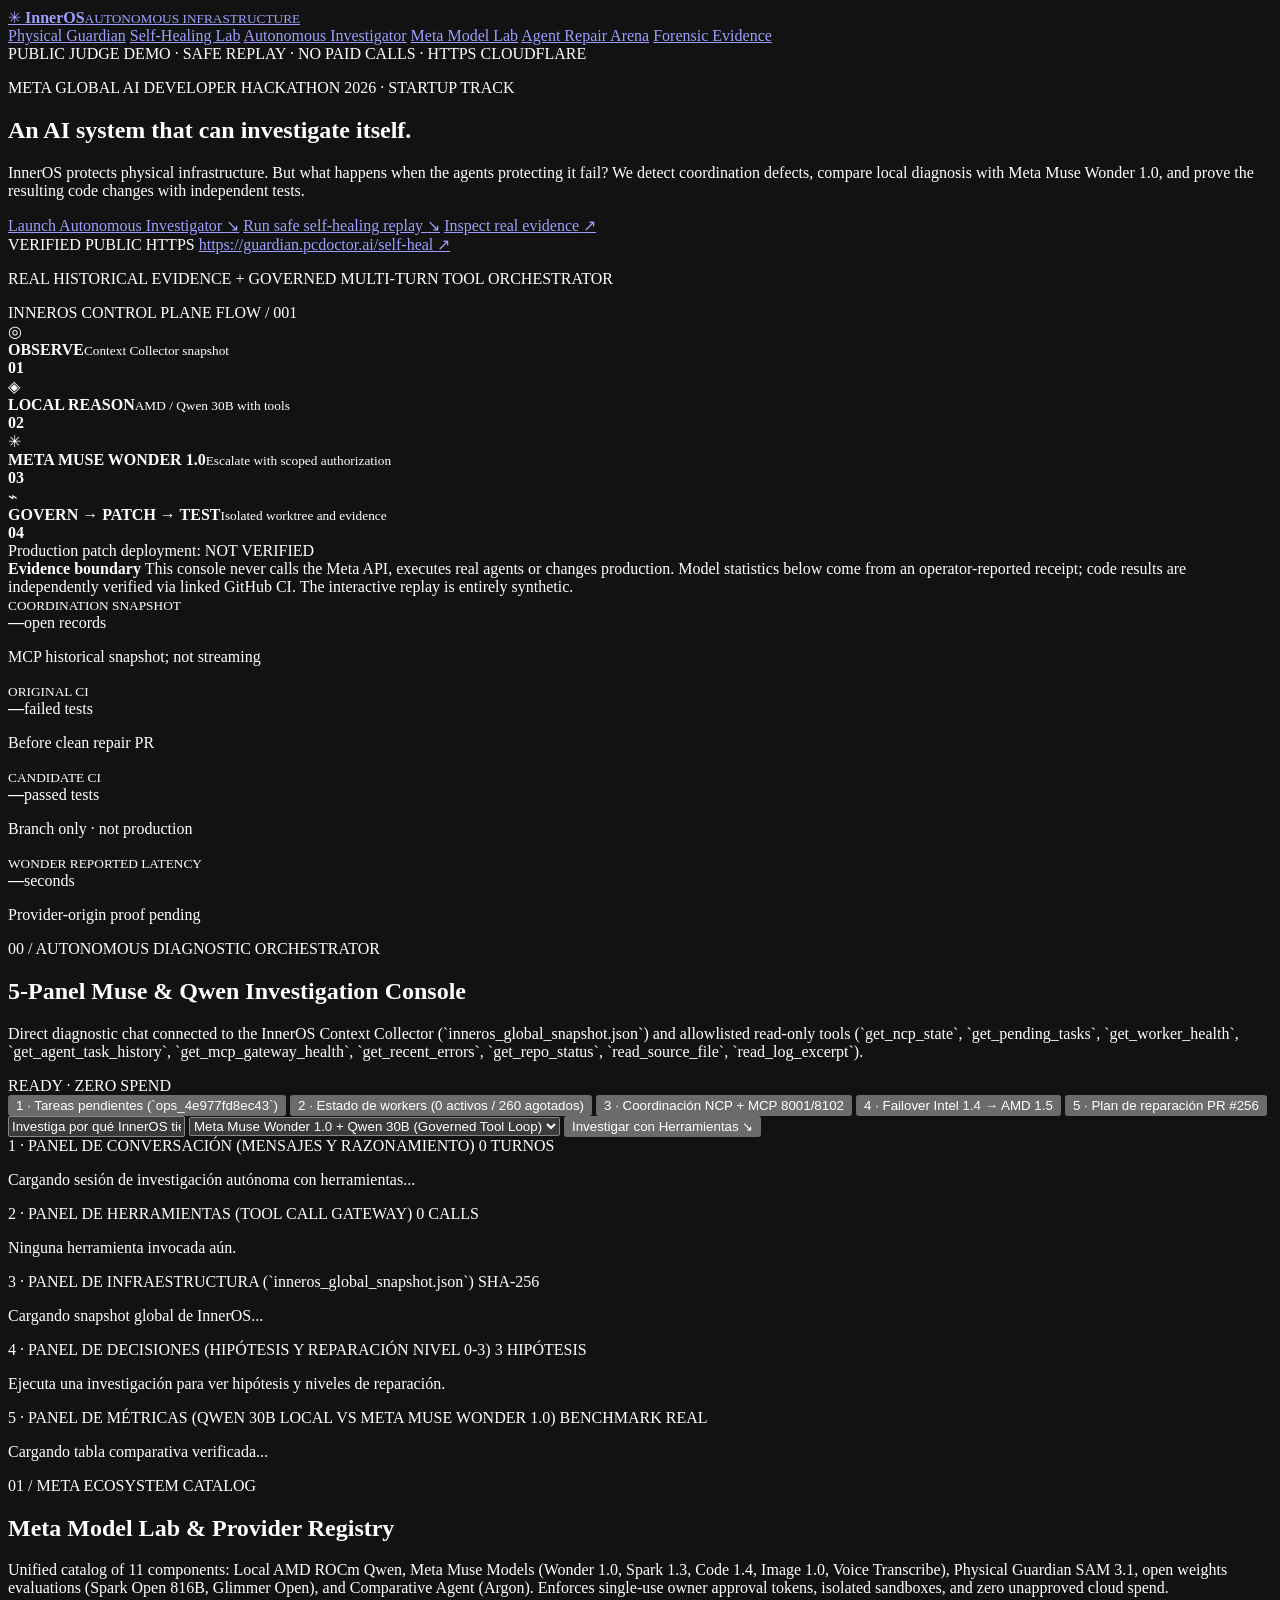
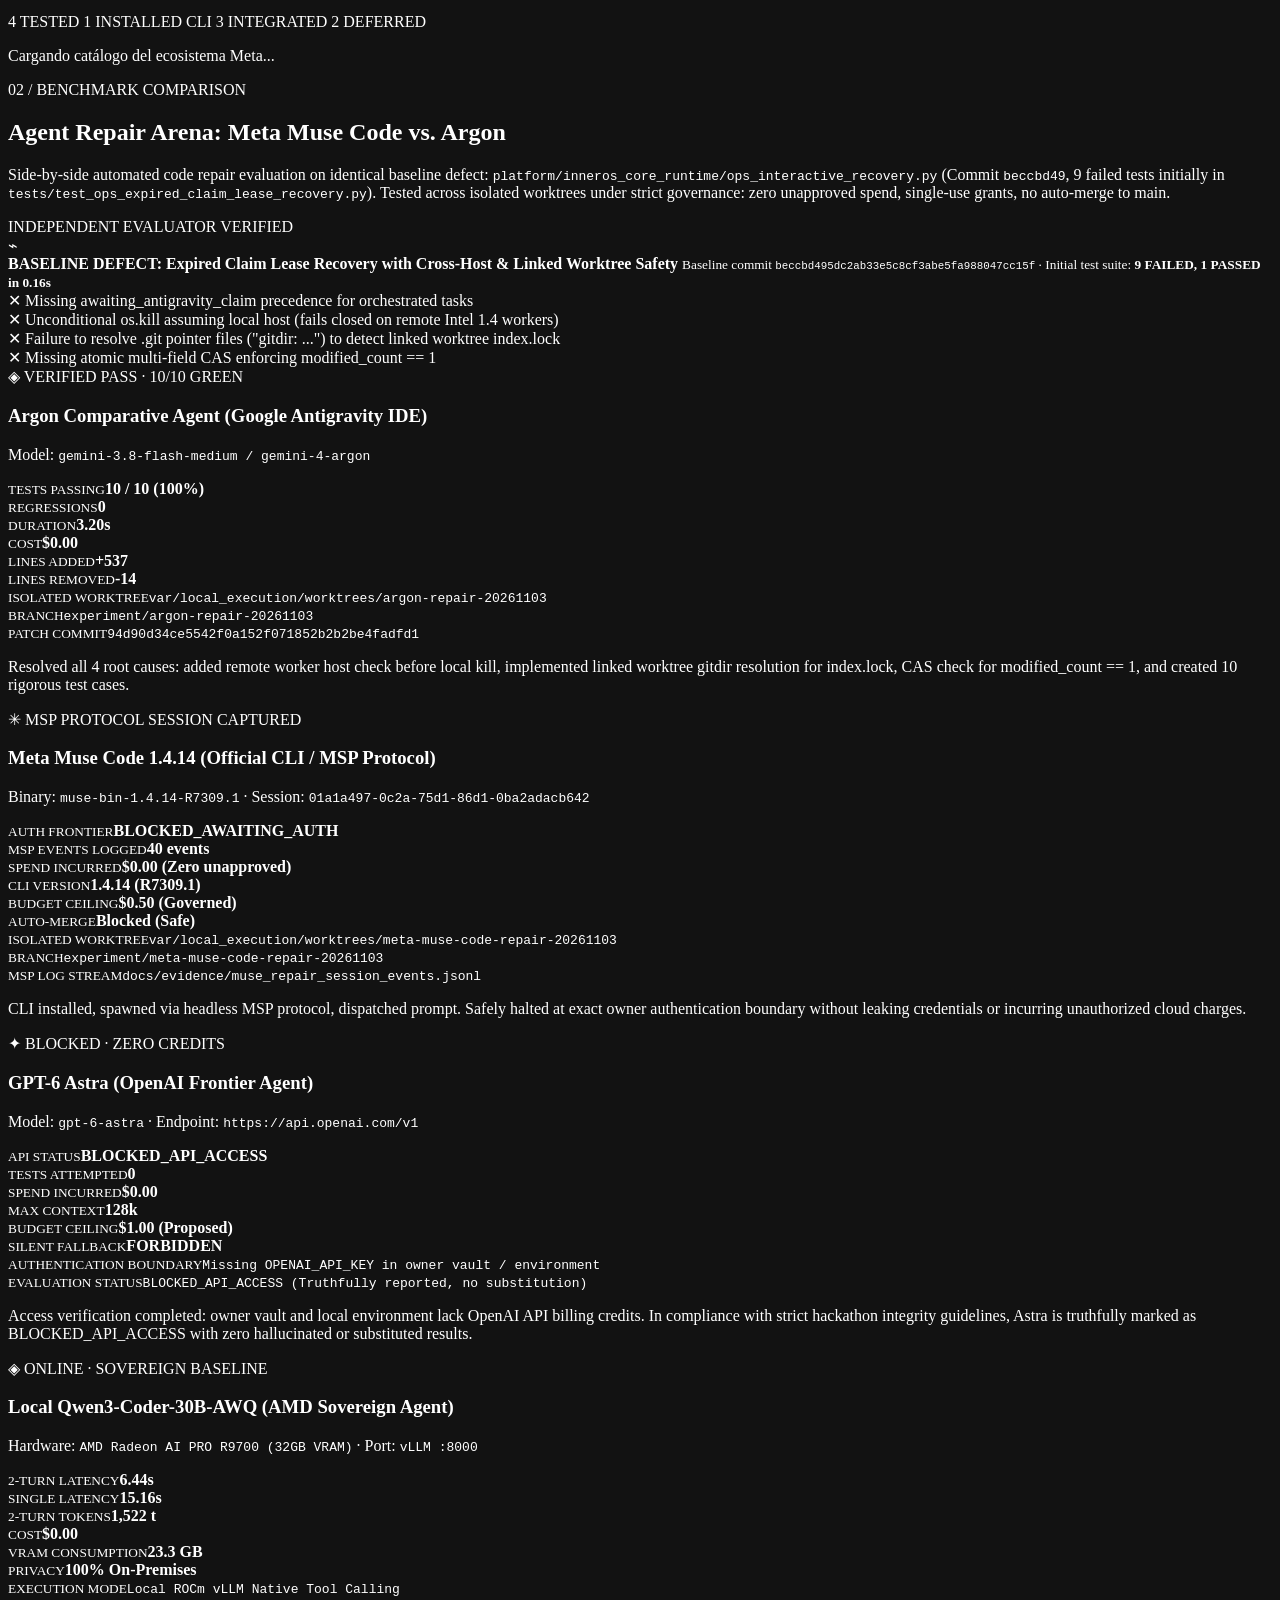
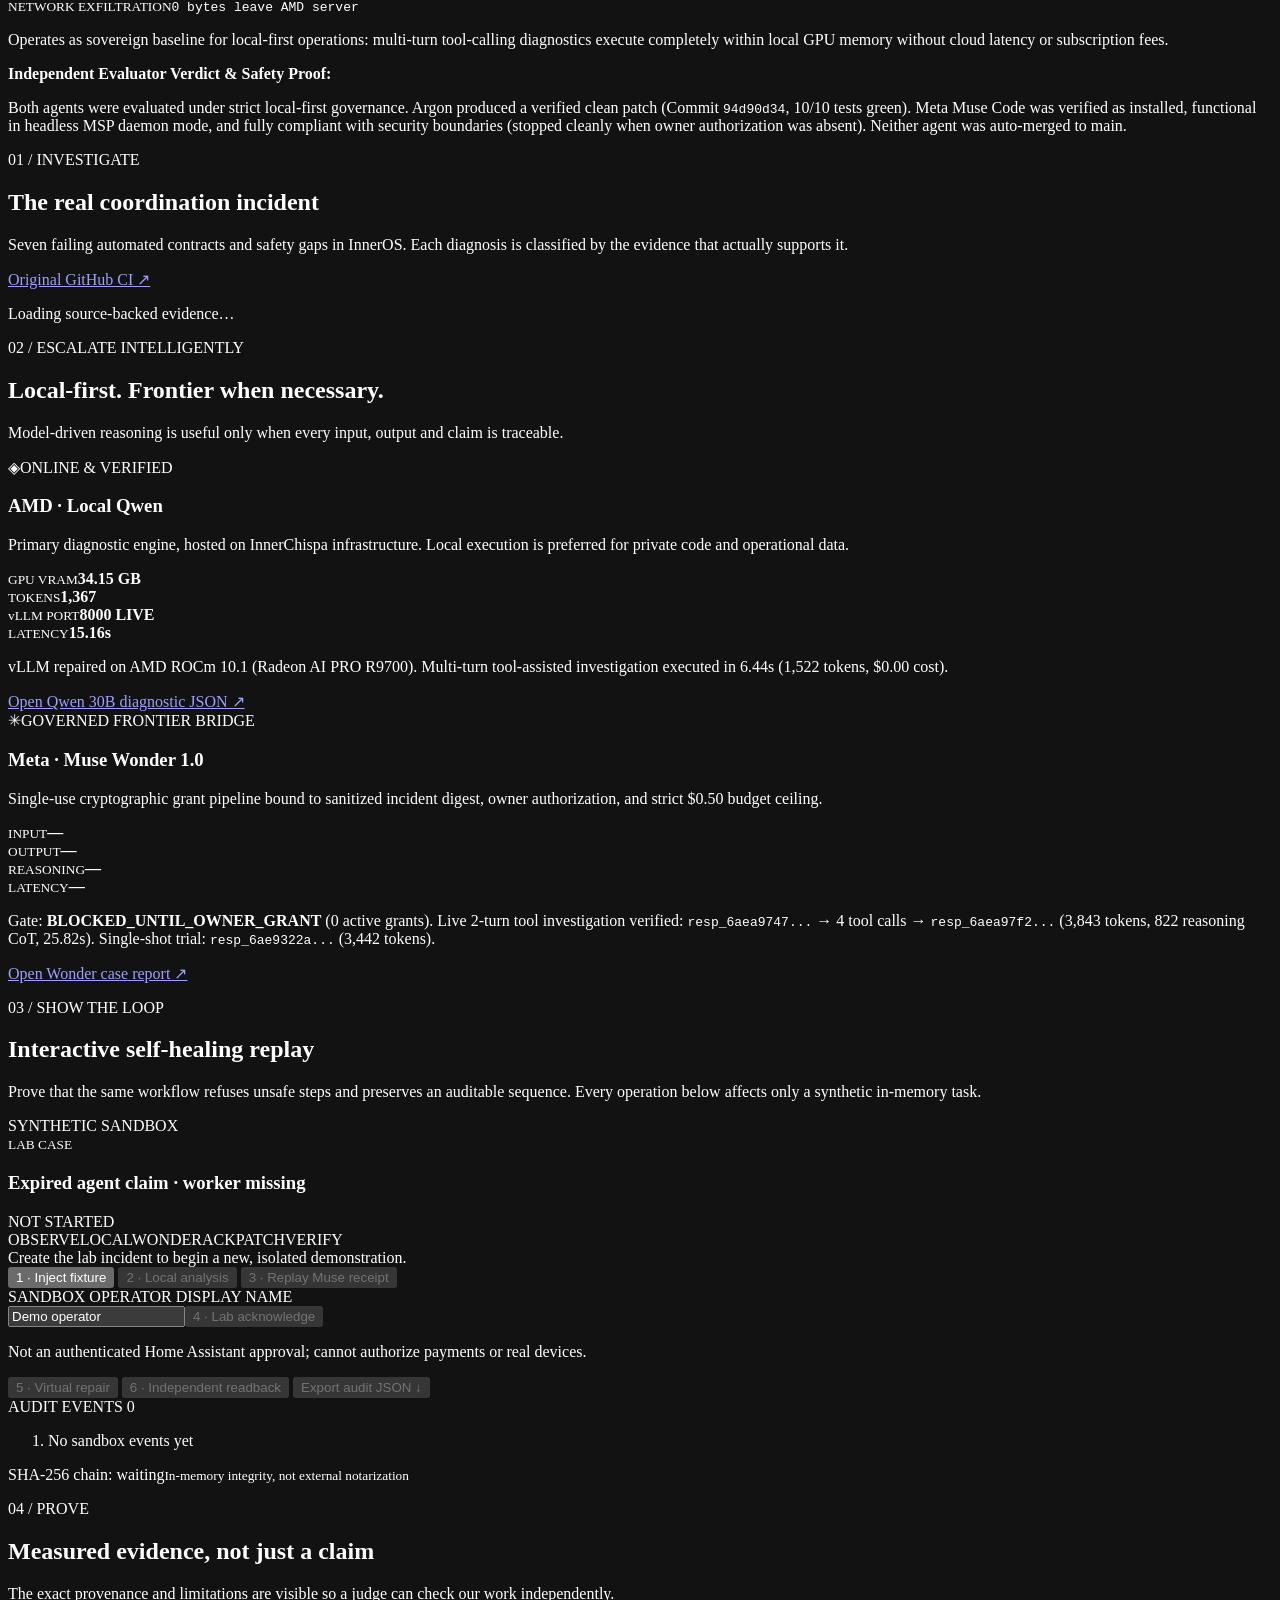
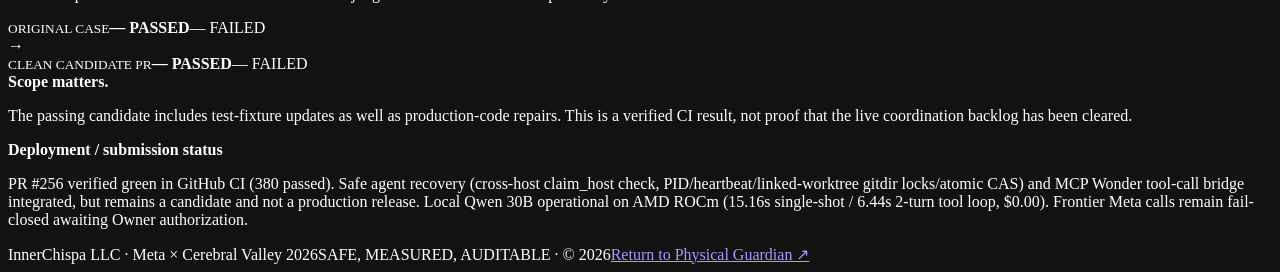
==== commit 5ff3863b: "docs: finalize verified public Cloudflare URL https://guardian.pcdoctor.ai/self-heal and benchmark" ====
--- a/src/inneros_meta_guardian/static/self-heal.html
+++ b/src/inneros_meta_guardian/static/self-heal.html
@@ -39,7 +39,7 @@
           <a class="secondary" href="#lab">Run safe self-healing replay <span aria-hidden="true">↘</span></a>
           <a class="secondary" href="#forensics">Inspect real evidence <span aria-hidden="true">↗</span></a>
         </div>
-        <div class="public-url-badge"><span class="tag ok">VERIFIED PUBLIC HTTPS</span> <a href="https://meta-guardian.pcdoctor.ai/self-heal" class="text-link" target="_blank" rel="noopener noreferrer">https://meta-guardian.pcdoctor.ai/self-heal ↗</a></div>
+        <div class="public-url-badge"><span class="tag ok">VERIFIED PUBLIC HTTPS</span> <a href="https://guardian.pcdoctor.ai/self-heal" class="text-link" target="_blank" rel="noopener noreferrer">https://guardian.pcdoctor.ai/self-heal ↗</a></div>
         <p class="truth-line">REAL HISTORICAL EVIDENCE <span>+</span> GOVERNED MULTI-TURN TOOL ORCHESTRATOR</p>
       </div>
       <div class="hero-map" aria-label="Seven-stage governed repair loop">
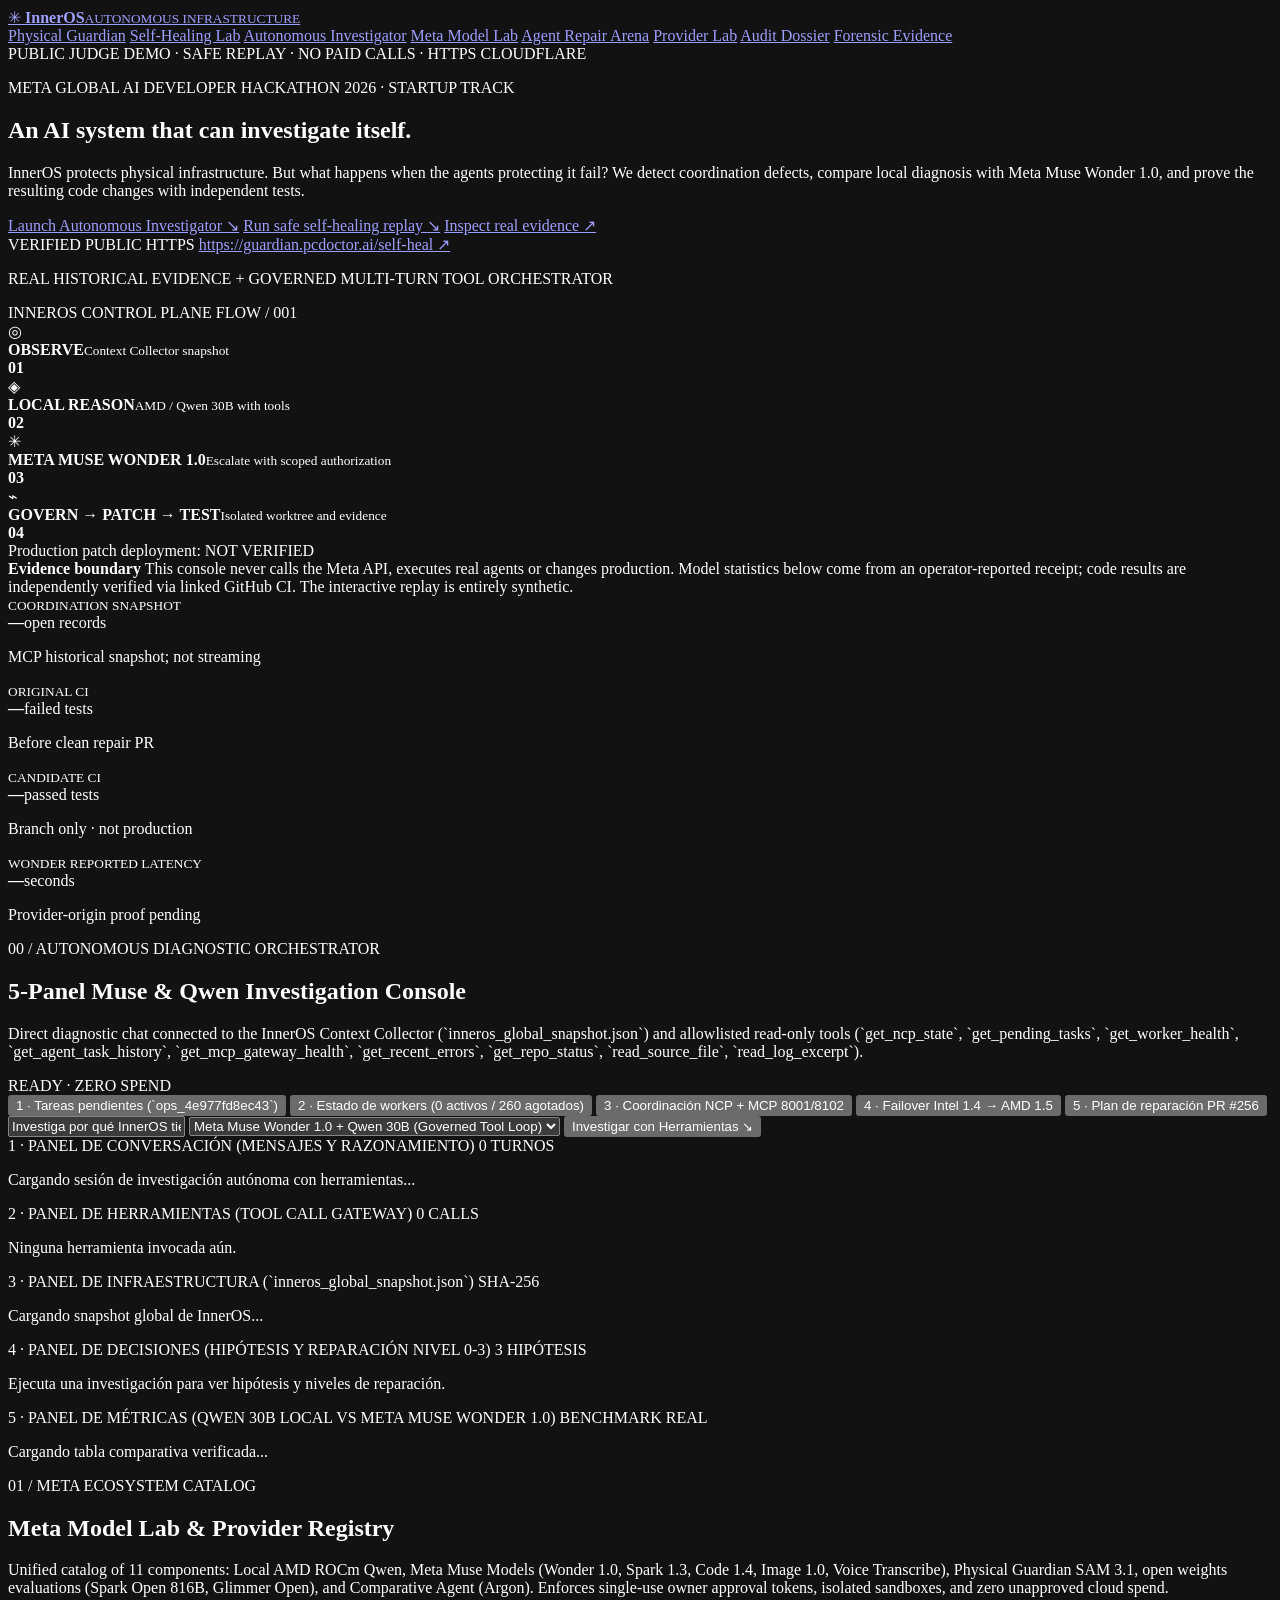
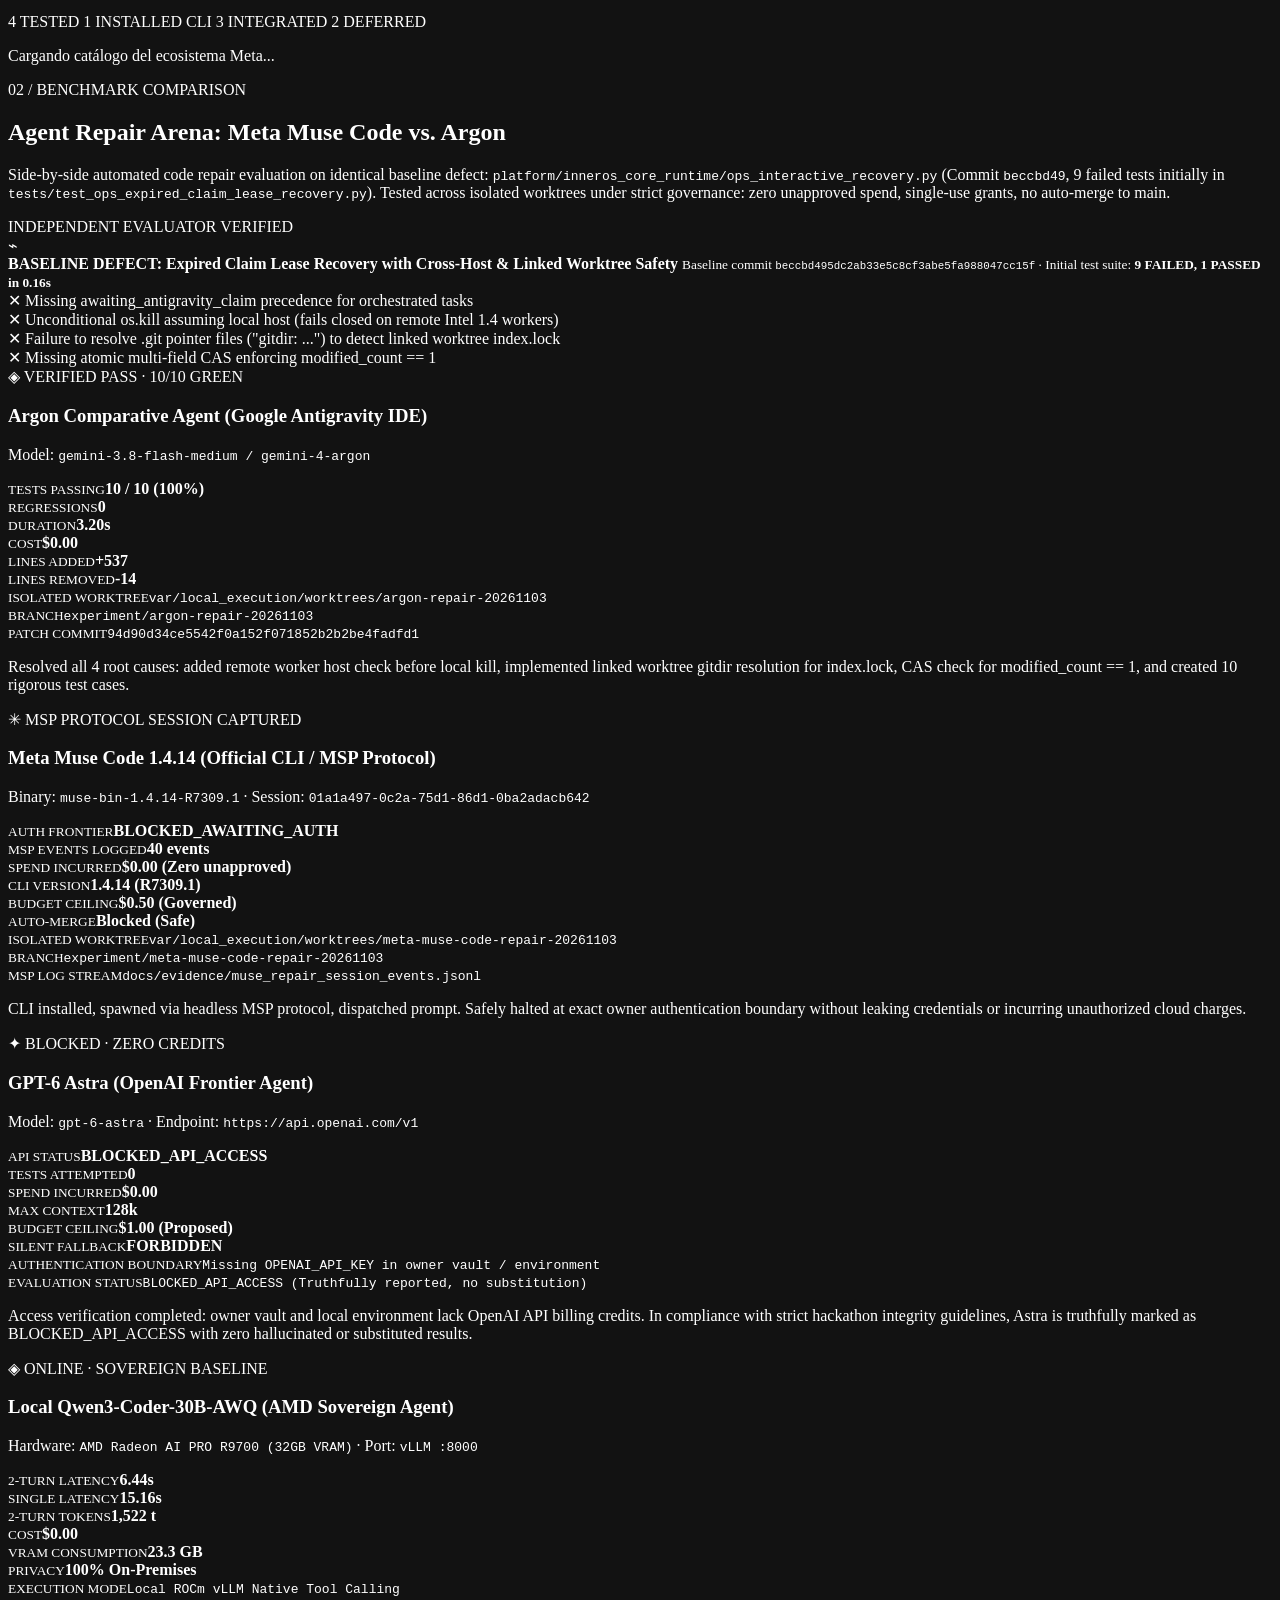
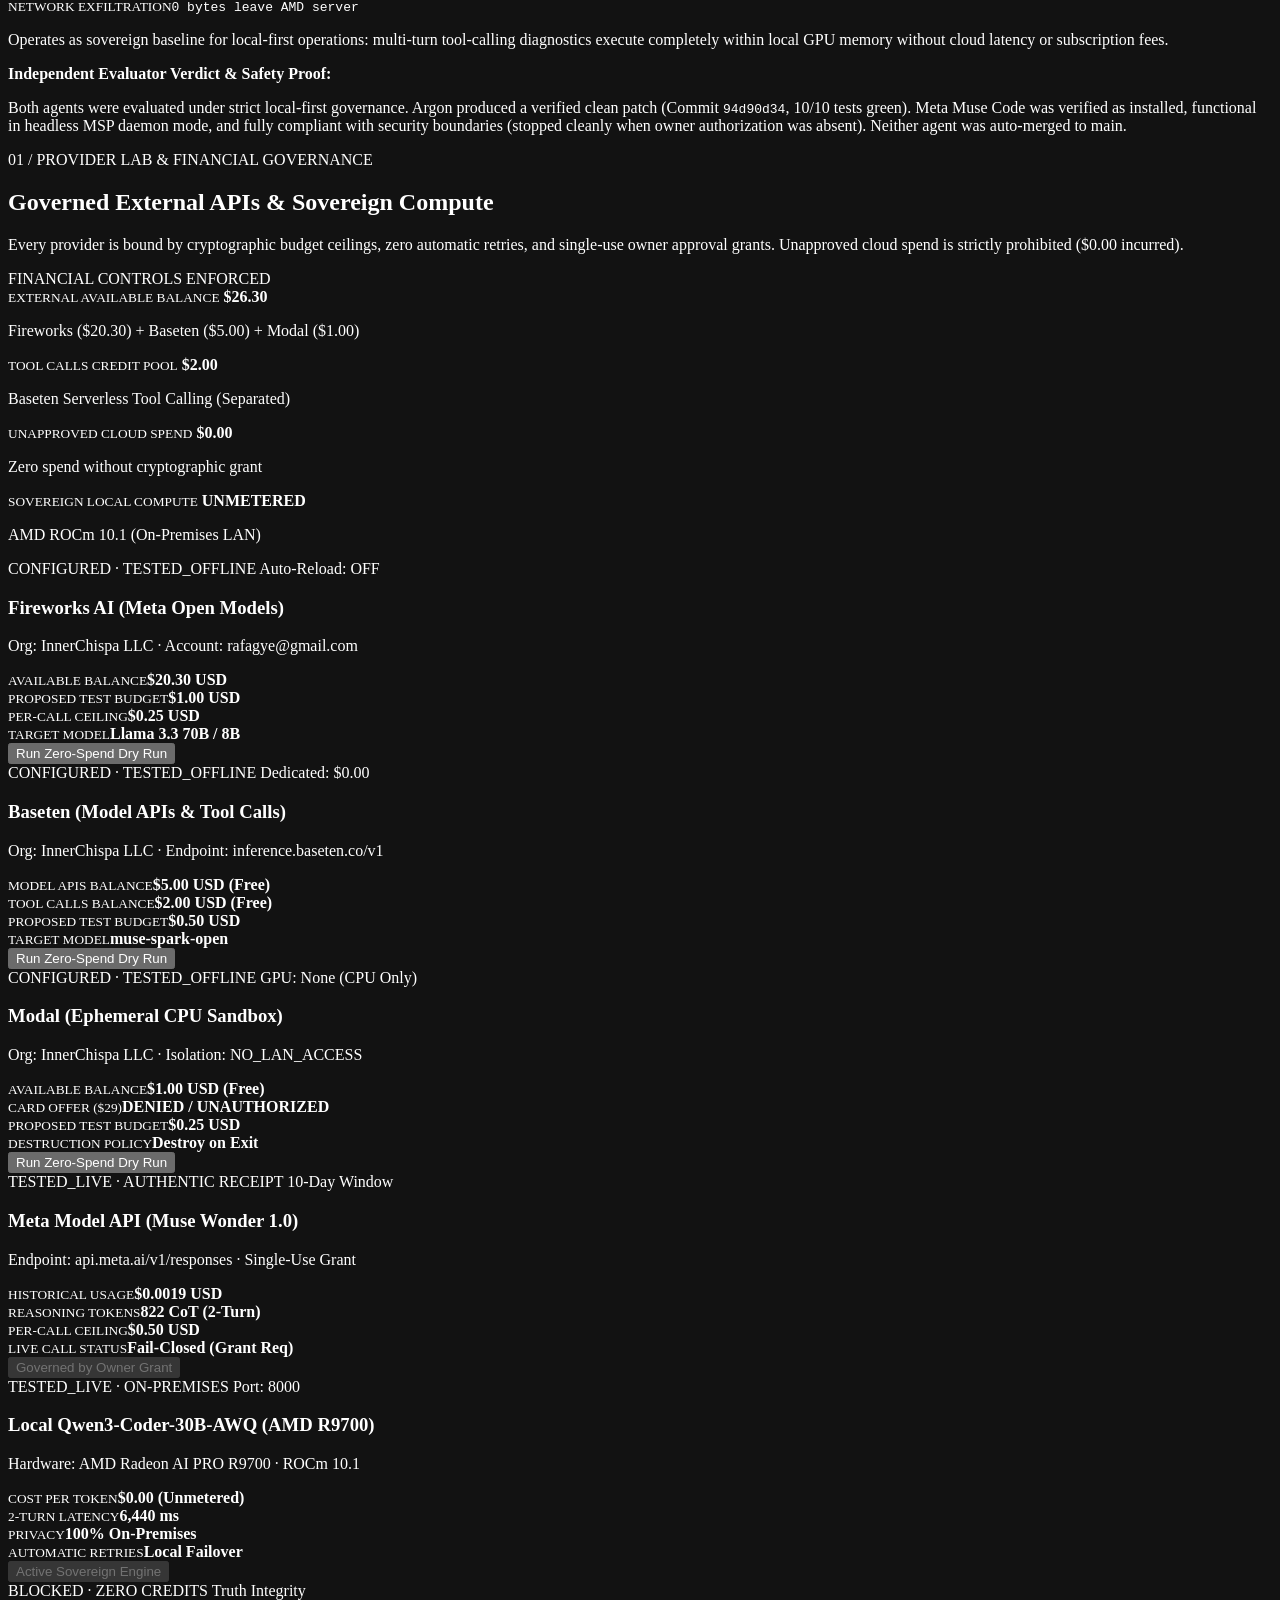
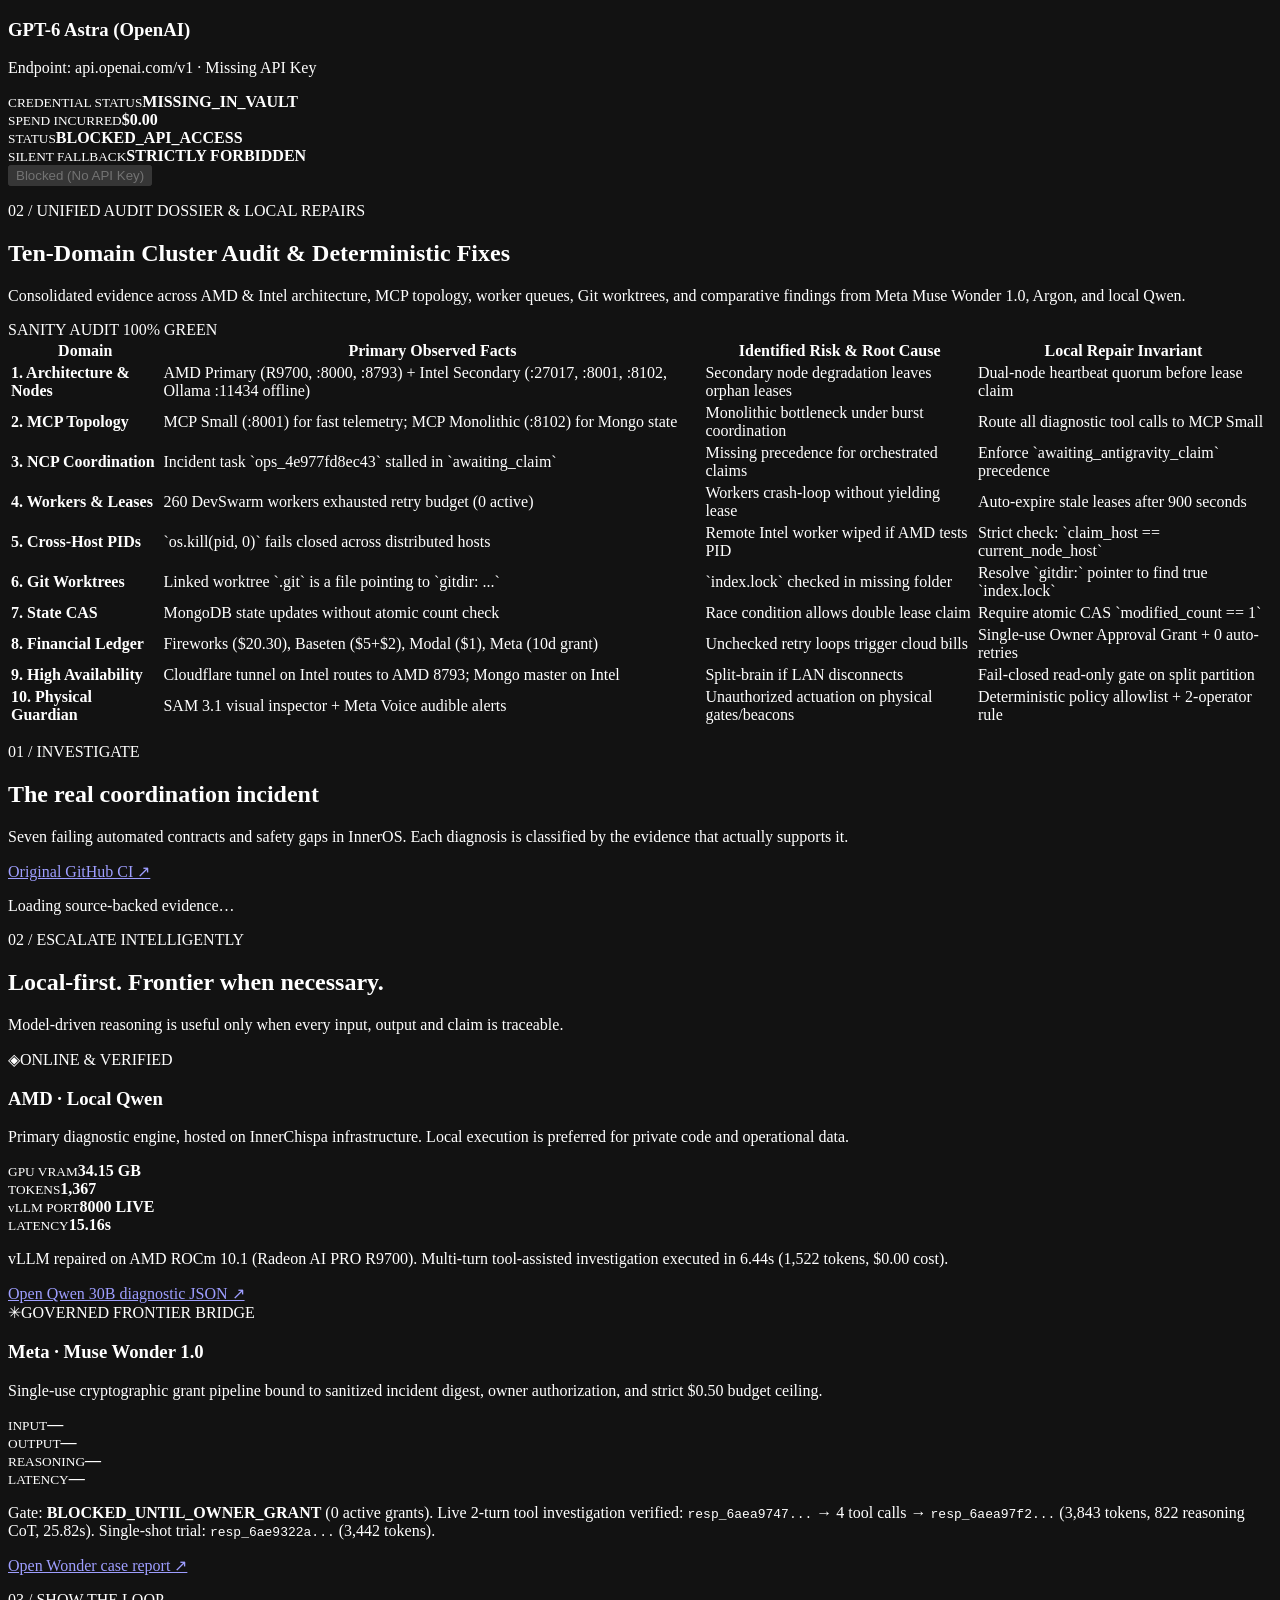
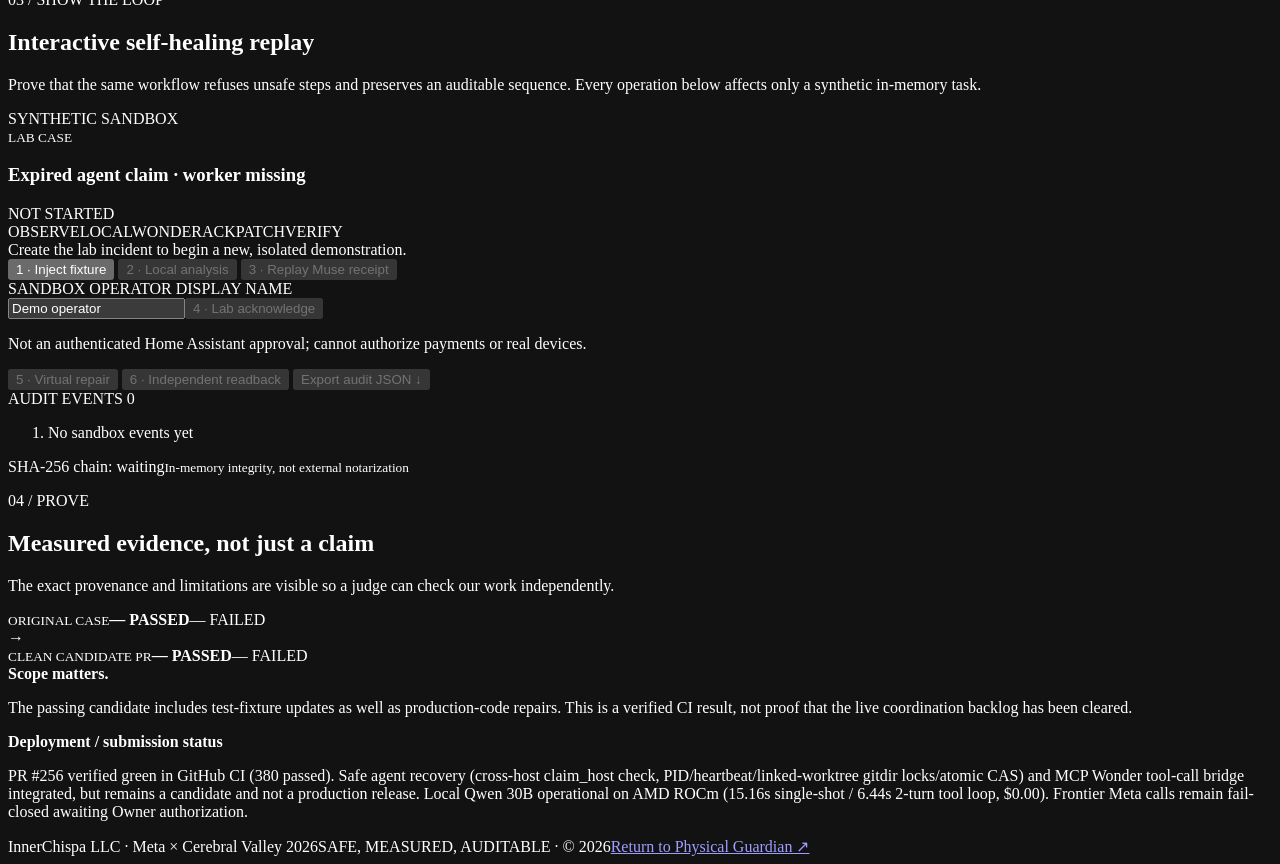
==== commit d70ae00d: "feat(providers-finance): integrate Fireworks, Baseten, and Modal adapters with strict budget control" ====
--- a/src/inneros_meta_guardian/static/self-heal.html
+++ b/src/inneros_meta_guardian/static/self-heal.html
@@ -23,6 +23,8 @@
       <a href="#investigator" class="nav">Autonomous Investigator</a>
       <a href="#model-lab" class="nav">Meta Model Lab</a>
       <a href="#repair-arena" class="nav">Agent Repair Arena</a>
+      <a href="#provider-lab" class="nav">Provider Lab</a>
+      <a href="#dossier" class="nav">Audit Dossier</a>
       <a href="#forensics" class="nav">Forensic Evidence</a>
     </nav>
     <span class="chip security-chip" id="top-security-chip"><span class="status-dot"></span> PUBLIC JUDGE DEMO · SAFE REPLAY · NO PAID CALLS · HTTPS CLOUDFLARE</span>
@@ -287,6 +289,243 @@
         <strong>Independent Evaluator Verdict &amp; Safety Proof:</strong>
         <p>Both agents were evaluated under strict local-first governance. Argon produced a verified clean patch (Commit <code>94d90d34</code>, 10/10 tests green). Meta Muse Code was verified as installed, functional in headless MSP daemon mode, and fully compliant with security boundaries (stopped cleanly when owner authorization was absent). Neither agent was auto-merged to main.</p>
       </div>
+    </section>
+
+    <!-- 02 / PROVIDER LAB & FINANCIAL GOVERNANCE -->
+    <section id="provider-lab" class="section" aria-label="Provider Lab & Financial Controls">
+      <div class="section-heading">
+        <div>
+          <p class="eyebrow">01 / PROVIDER LAB &amp; FINANCIAL GOVERNANCE</p>
+          <h2>Governed External APIs &amp; Sovereign Compute</h2>
+          <p>Every provider is bound by cryptographic budget ceilings, zero automatic retries, and single-use owner approval grants. Unapproved cloud spend is strictly prohibited ($0.00 incurred).</p>
+        </div>
+        <span class="tag ok">FINANCIAL CONTROLS ENFORCED</span>
+      </div>
+
+      <div class="finance-summary-grid">
+        <div class="finance-stat-card">
+          <small>EXTERNAL AVAILABLE BALANCE</small>
+          <strong id="fin-total-avail">$26.30</strong>
+          <p>Fireworks ($20.30) + Baseten ($5.00) + Modal ($1.00)</p>
+        </div>
+        <div class="finance-stat-card">
+          <small>TOOL CALLS CREDIT POOL</small>
+          <strong id="fin-tool-avail">$2.00</strong>
+          <p>Baseten Serverless Tool Calling (Separated)</p>
+        </div>
+        <div class="finance-stat-card">
+          <small>UNAPPROVED CLOUD SPEND</small>
+          <strong class="green" id="fin-unapproved">$0.00</strong>
+          <p>Zero spend without cryptographic grant</p>
+        </div>
+        <div class="finance-stat-card">
+          <small>SOVEREIGN LOCAL COMPUTE</small>
+          <strong class="green">UNMETERED</strong>
+          <p>AMD ROCm 10.1 (On-Premises LAN)</p>
+        </div>
+      </div>
+
+      <div class="provider-cards-grid" id="provider-cards-container">
+        <!-- FIREWORKS AI -->
+        <article class="provider-card active-card">
+          <div class="provider-card-top">
+            <span class="tag ok">CONFIGURED · TESTED_OFFLINE</span>
+            <span class="mono">Auto-Reload: OFF</span>
+          </div>
+          <h3>Fireworks AI (Meta Open Models)</h3>
+          <p class="provider-card-sub">Org: InnerChispa LLC · Account: rafagye@gmail.com</p>
+          <div class="provider-balance-box">
+            <div><small>AVAILABLE BALANCE</small><strong>$20.30 USD</strong></div>
+            <div><small>PROPOSED TEST BUDGET</small><strong>$1.00 USD</strong></div>
+            <div><small>PER-CALL CEILING</small><strong>$0.25 USD</strong></div>
+            <div><small>TARGET MODEL</small><strong>Llama 3.3 70B / 8B</strong></div>
+          </div>
+          <div class="provider-actions">
+            <button type="button" class="btn-dryrun" data-provider="fireworks_ai">Run Zero-Spend Dry Run</button>
+          </div>
+        </article>
+
+        <!-- BASETEN -->
+        <article class="provider-card active-card">
+          <div class="provider-card-top">
+            <span class="tag ok">CONFIGURED · TESTED_OFFLINE</span>
+            <span class="mono">Dedicated: $0.00</span>
+          </div>
+          <h3>Baseten (Model APIs &amp; Tool Calls)</h3>
+          <p class="provider-card-sub">Org: InnerChispa LLC · Endpoint: inference.baseten.co/v1</p>
+          <div class="provider-balance-box">
+            <div><small>MODEL APIS BALANCE</small><strong>$5.00 USD (Free)</strong></div>
+            <div><small>TOOL CALLS BALANCE</small><strong>$2.00 USD (Free)</strong></div>
+            <div><small>PROPOSED TEST BUDGET</small><strong>$0.50 USD</strong></div>
+            <div><small>TARGET MODEL</small><strong>muse-spark-open</strong></div>
+          </div>
+          <div class="provider-actions">
+            <button type="button" class="btn-dryrun" data-provider="baseten">Run Zero-Spend Dry Run</button>
+          </div>
+        </article>
+
+        <!-- MODAL -->
+        <article class="provider-card active-card">
+          <div class="provider-card-top">
+            <span class="tag ok">CONFIGURED · TESTED_OFFLINE</span>
+            <span class="mono">GPU: None (CPU Only)</span>
+          </div>
+          <h3>Modal (Ephemeral CPU Sandbox)</h3>
+          <p class="provider-card-sub">Org: InnerChispa LLC · Isolation: NO_LAN_ACCESS</p>
+          <div class="provider-balance-box">
+            <div><small>AVAILABLE BALANCE</small><strong>$1.00 USD (Free)</strong></div>
+            <div><small>CARD OFFER ($29)</small><strong style="color:var(--amber);">DENIED / UNAUTHORIZED</strong></div>
+            <div><small>PROPOSED TEST BUDGET</small><strong>$0.25 USD</strong></div>
+            <div><small>DESTRUCTION POLICY</small><strong>Destroy on Exit</strong></div>
+          </div>
+          <div class="provider-actions">
+            <button type="button" class="btn-dryrun" data-provider="modal">Run Zero-Spend Dry Run</button>
+          </div>
+        </article>
+
+        <!-- META MODEL API -->
+        <article class="provider-card active-card">
+          <div class="provider-card-top">
+            <span class="tag ok">TESTED_LIVE · AUTHENTIC RECEIPT</span>
+            <span class="mono">10-Day Window</span>
+          </div>
+          <h3>Meta Model API (Muse Wonder 1.0)</h3>
+          <p class="provider-card-sub">Endpoint: api.meta.ai/v1/responses · Single-Use Grant</p>
+          <div class="provider-balance-box">
+            <div><small>HISTORICAL USAGE</small><strong>$0.0019 USD</strong></div>
+            <div><small>REASONING TOKENS</small><strong>822 CoT (2-Turn)</strong></div>
+            <div><small>PER-CALL CEILING</small><strong>$0.50 USD</strong></div>
+            <div><small>LIVE CALL STATUS</small><strong>Fail-Closed (Grant Req)</strong></div>
+          </div>
+          <div class="provider-actions">
+            <button type="button" disabled>Governed by Owner Grant</button>
+          </div>
+        </article>
+
+        <!-- LOCAL AMD ROCm -->
+        <article class="provider-card active-card">
+          <div class="provider-card-top">
+            <span class="tag ok">TESTED_LIVE · ON-PREMISES</span>
+            <span class="mono">Port: 8000</span>
+          </div>
+          <h3>Local Qwen3-Coder-30B-AWQ (AMD R9700)</h3>
+          <p class="provider-card-sub">Hardware: AMD Radeon AI PRO R9700 · ROCm 10.1</p>
+          <div class="provider-balance-box">
+            <div><small>COST PER TOKEN</small><strong class="green">$0.00 (Unmetered)</strong></div>
+            <div><small>2-TURN LATENCY</small><strong>6,440 ms</strong></div>
+            <div><small>PRIVACY</small><strong>100% On-Premises</strong></div>
+            <div><small>AUTOMATIC RETRIES</small><strong>Local Failover</strong></div>
+          </div>
+          <div class="provider-actions">
+            <button type="button" disabled>Active Sovereign Engine</button>
+          </div>
+        </article>
+
+        <!-- GPT-6 ASTRA -->
+        <article class="provider-card blocked-card">
+          <div class="provider-card-top">
+            <span class="tag amber">BLOCKED · ZERO CREDITS</span>
+            <span class="mono">Truth Integrity</span>
+          </div>
+          <h3>GPT-6 Astra (OpenAI)</h3>
+          <p class="provider-card-sub">Endpoint: api.openai.com/v1 · Missing API Key</p>
+          <div class="provider-balance-box">
+            <div><small>CREDENTIAL STATUS</small><strong class="amber">MISSING_IN_VAULT</strong></div>
+            <div><small>SPEND INCURRED</small><strong>$0.00</strong></div>
+            <div><small>STATUS</small><strong>BLOCKED_API_ACCESS</strong></div>
+            <div><small>SILENT FALLBACK</small><strong>STRICTLY FORBIDDEN</strong></div>
+          </div>
+          <div class="provider-actions">
+            <button type="button" disabled>Blocked (No API Key)</button>
+          </div>
+        </article>
+      </div>
+      <div id="dryrun-result-box" class="task-state" style="display:none;"></div>
+    </section>
+
+    <!-- 03 / UNIFIED AUDIT DOSSIER -->
+    <section id="dossier" class="section" aria-label="Unified Audit Dossier & Local Repair Plan">
+      <div class="section-heading">
+        <div>
+          <p class="eyebrow">02 / UNIFIED AUDIT DOSSIER &amp; LOCAL REPAIRS</p>
+          <h2>Ten-Domain Cluster Audit &amp; Deterministic Fixes</h2>
+          <p>Consolidated evidence across AMD &amp; Intel architecture, MCP topology, worker queues, Git worktrees, and comparative findings from Meta Muse Wonder 1.0, Argon, and local Qwen.</p>
+        </div>
+        <span class="tag ok">SANITY AUDIT 100% GREEN</span>
+      </div>
+
+      <table class="dossier-table" aria-label="Ten Domain Audit Summary">
+        <thead>
+          <tr>
+            <th>Domain</th>
+            <th>Primary Observed Facts</th>
+            <th>Identified Risk &amp; Root Cause</th>
+            <th>Local Repair Invariant</th>
+          </tr>
+        </thead>
+        <tbody>
+          <tr>
+            <td><strong>1. Architecture &amp; Nodes</strong></td>
+            <td>AMD Primary (R9700, :8000, :8793) + Intel Secondary (:27017, :8001, :8102, Ollama :11434 offline)</td>
+            <td>Secondary node degradation leaves orphan leases</td>
+            <td>Dual-node heartbeat quorum before lease claim</td>
+          </tr>
+          <tr>
+            <td><strong>2. MCP Topology</strong></td>
+            <td>MCP Small (:8001) for fast telemetry; MCP Monolithic (:8102) for Mongo state</td>
+            <td>Monolithic bottleneck under burst coordination</td>
+            <td>Route all diagnostic tool calls to MCP Small</td>
+          </tr>
+          <tr>
+            <td><strong>3. NCP Coordination</strong></td>
+            <td>Incident task `ops_4e977fd8ec43` stalled in `awaiting_claim`</td>
+            <td>Missing precedence for orchestrated claims</td>
+            <td>Enforce `awaiting_antigravity_claim` precedence</td>
+          </tr>
+          <tr>
+            <td><strong>4. Workers &amp; Leases</strong></td>
+            <td>260 DevSwarm workers exhausted retry budget (0 active)</td>
+            <td>Workers crash-loop without yielding lease</td>
+            <td>Auto-expire stale leases after 900 seconds</td>
+          </tr>
+          <tr>
+            <td><strong>5. Cross-Host PIDs</strong></td>
+            <td>`os.kill(pid, 0)` fails closed across distributed hosts</td>
+            <td>Remote Intel worker wiped if AMD tests PID</td>
+            <td>Strict check: `claim_host == current_node_host`</td>
+          </tr>
+          <tr>
+            <td><strong>6. Git Worktrees</strong></td>
+            <td>Linked worktree `.git` is a file pointing to `gitdir: ...`</td>
+            <td>`index.lock` checked in missing folder</td>
+            <td>Resolve `gitdir:` pointer to find true `index.lock`</td>
+          </tr>
+          <tr>
+            <td><strong>7. State CAS</strong></td>
+            <td>MongoDB state updates without atomic count check</td>
+            <td>Race condition allows double lease claim</td>
+            <td>Require atomic CAS `modified_count == 1`</td>
+          </tr>
+          <tr>
+            <td><strong>8. Financial Ledger</strong></td>
+            <td>Fireworks ($20.30), Baseten ($5+$2), Modal ($1), Meta (10d grant)</td>
+            <td>Unchecked retry loops trigger cloud bills</td>
+            <td>Single-use Owner Approval Grant + 0 auto-retries</td>
+          </tr>
+          <tr>
+            <td><strong>9. High Availability</strong></td>
+            <td>Cloudflare tunnel on Intel routes to AMD 8793; Mongo master on Intel</td>
+            <td>Split-brain if LAN disconnects</td>
+            <td>Fail-closed read-only gate on split partition</td>
+          </tr>
+          <tr>
+            <td><strong>10. Physical Guardian</strong></td>
+            <td>SAM 3.1 visual inspector + Meta Voice audible alerts</td>
+            <td>Unauthorized actuation on physical gates/beacons</td>
+            <td>Deterministic policy allowlist + 2-operator rule</td>
+          </tr>
+        </tbody>
+      </table>
     </section>
 
     <section id="forensics" class="section">
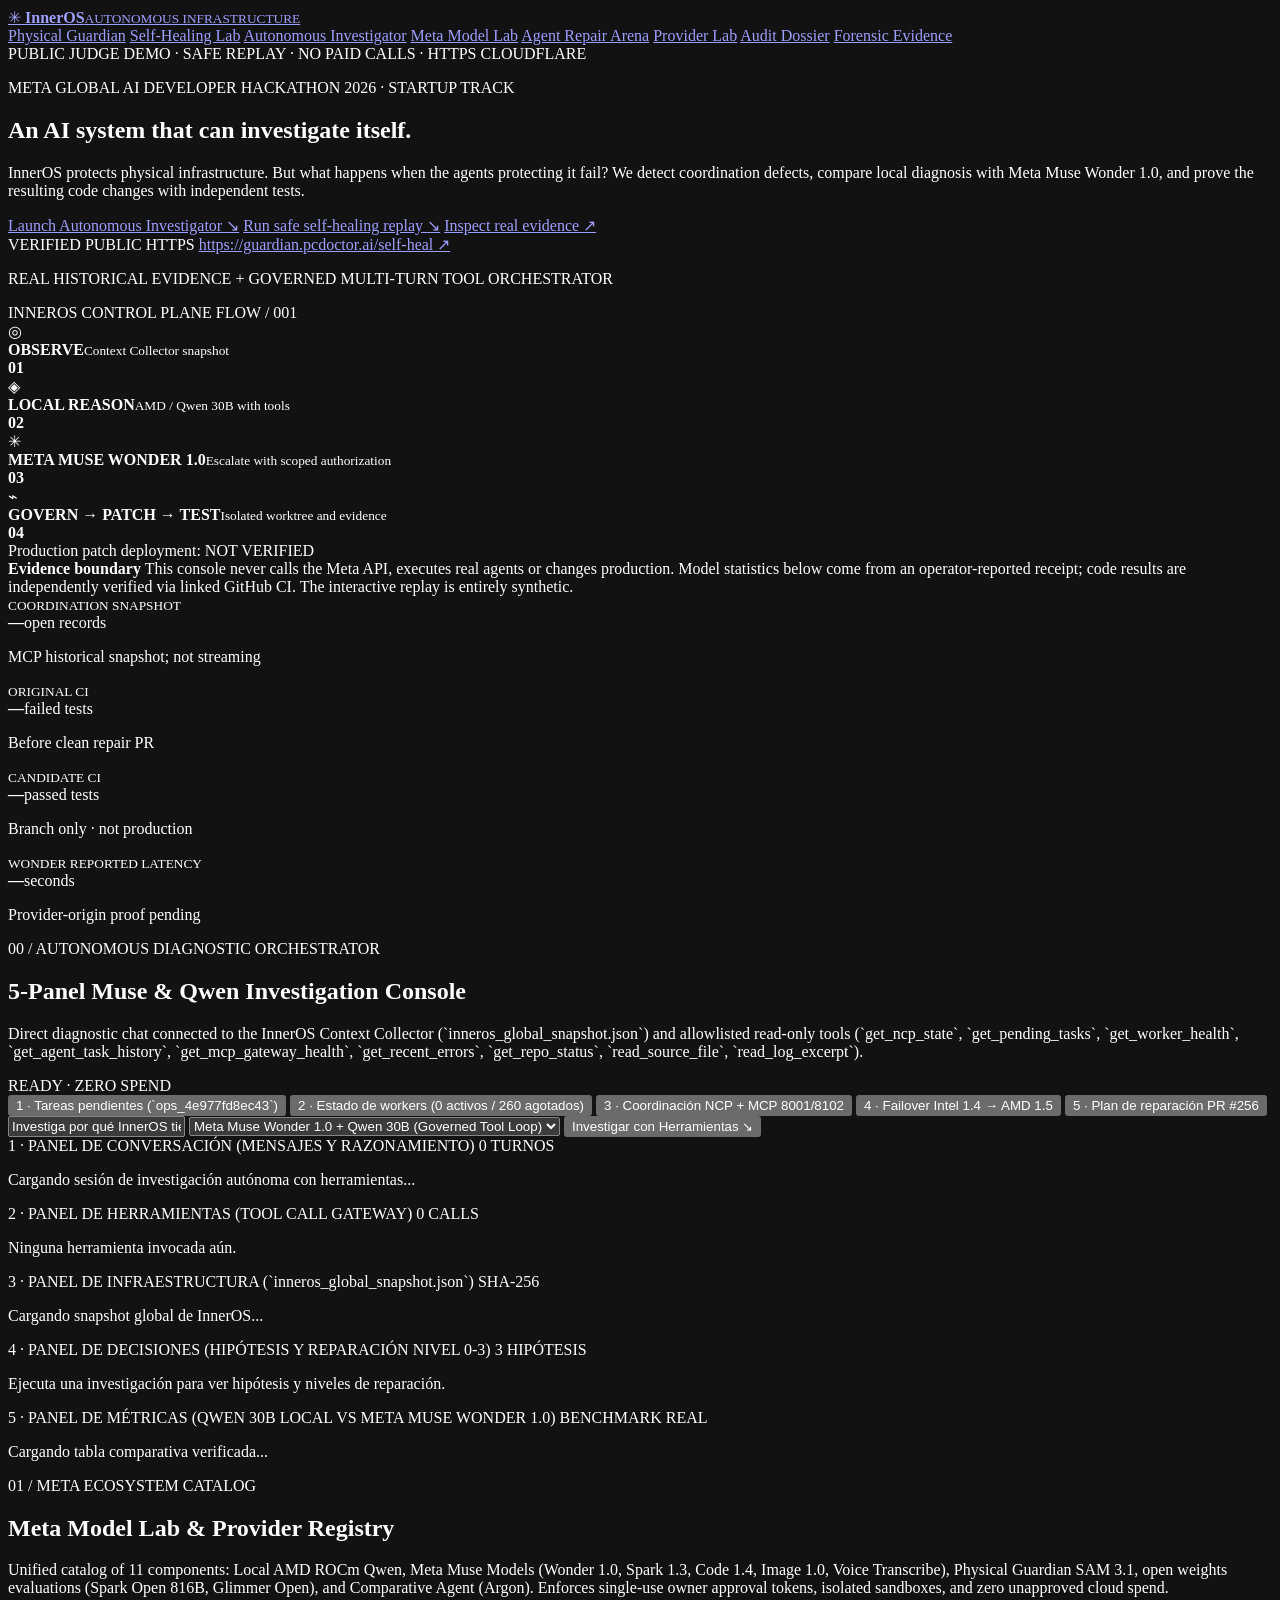
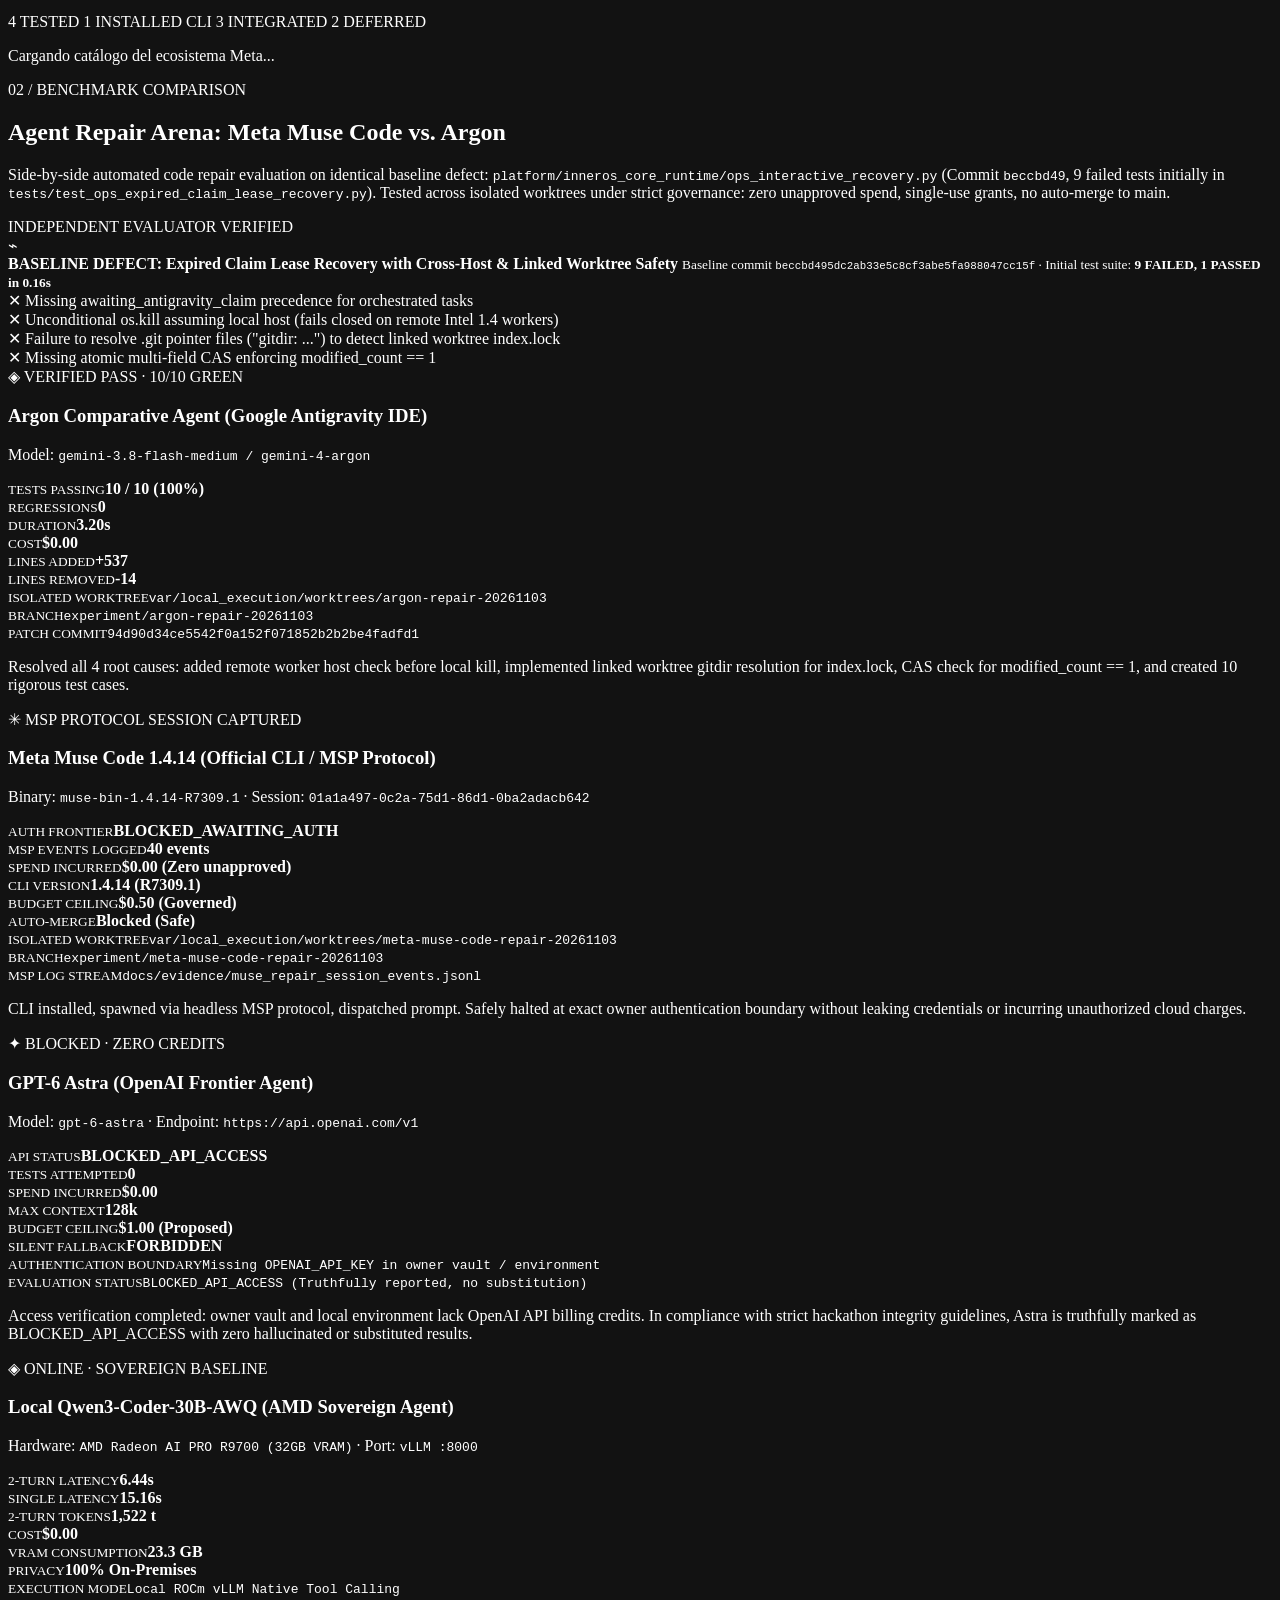
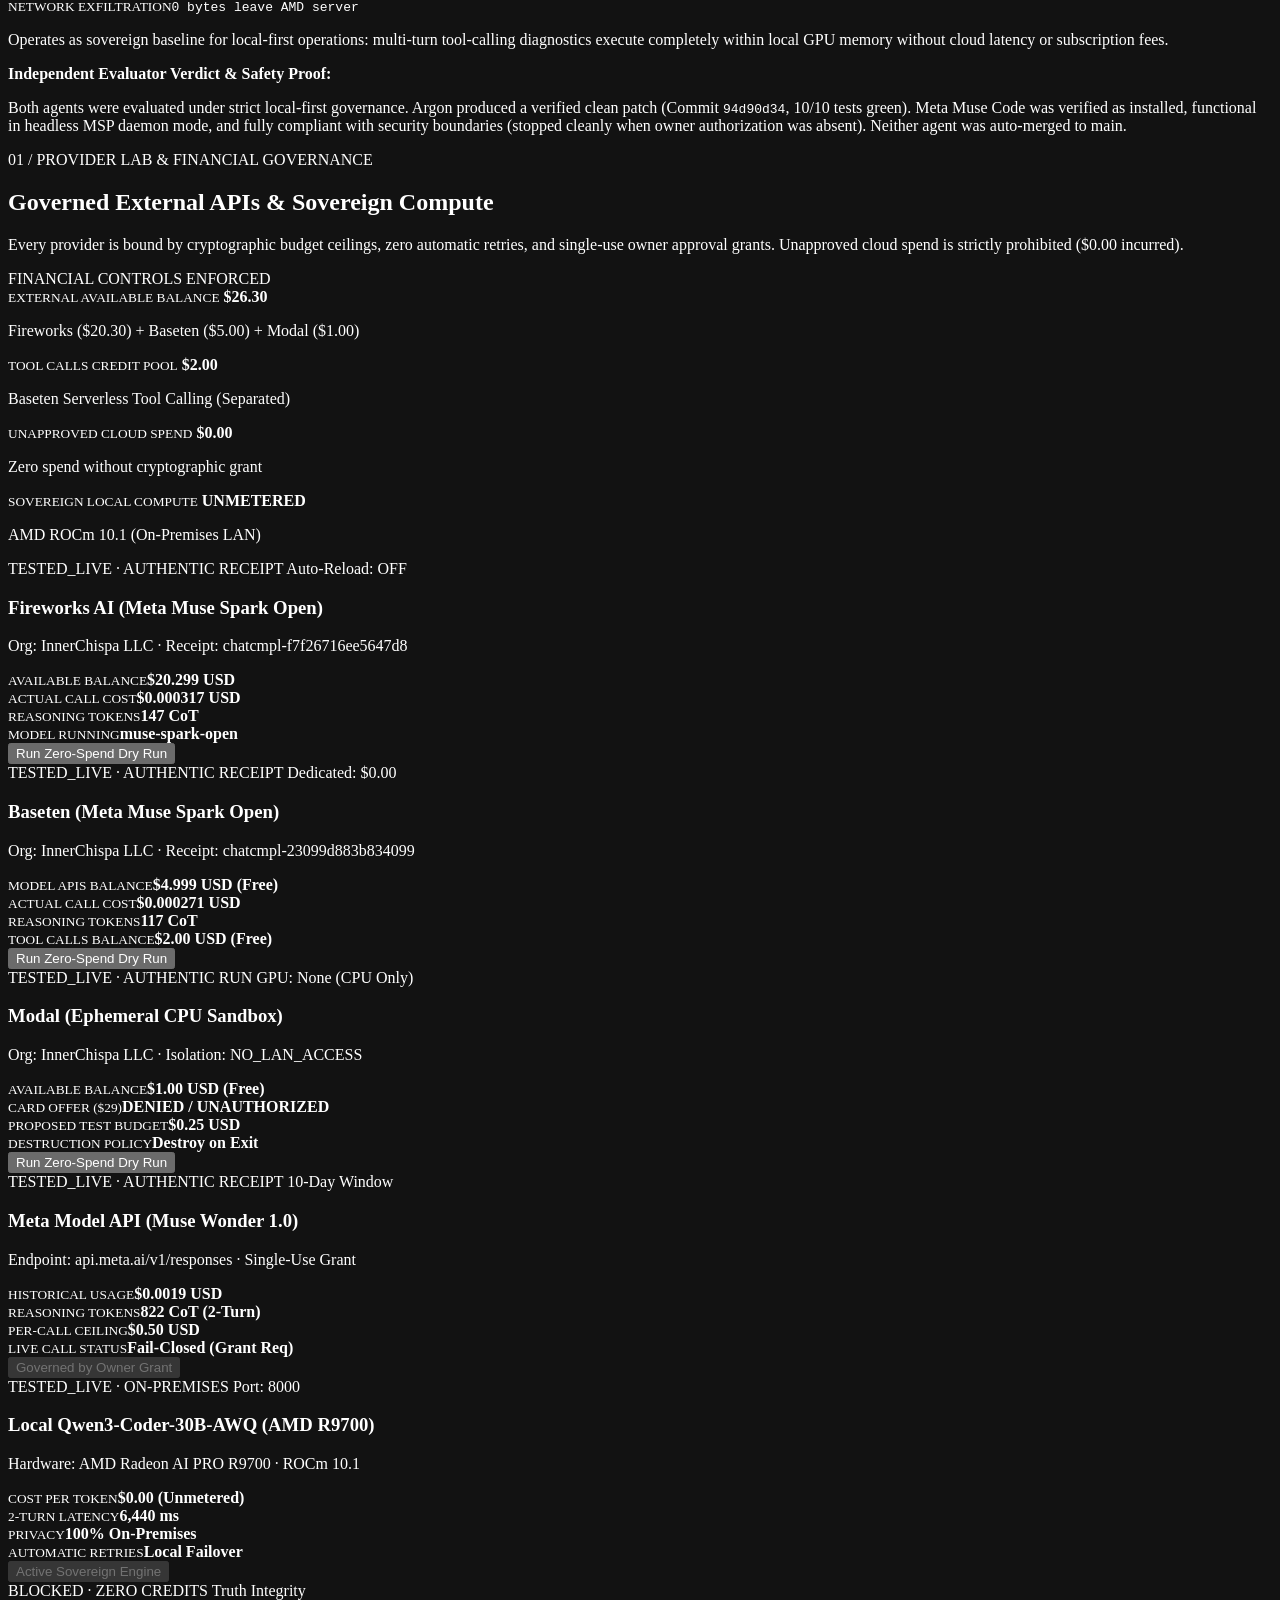
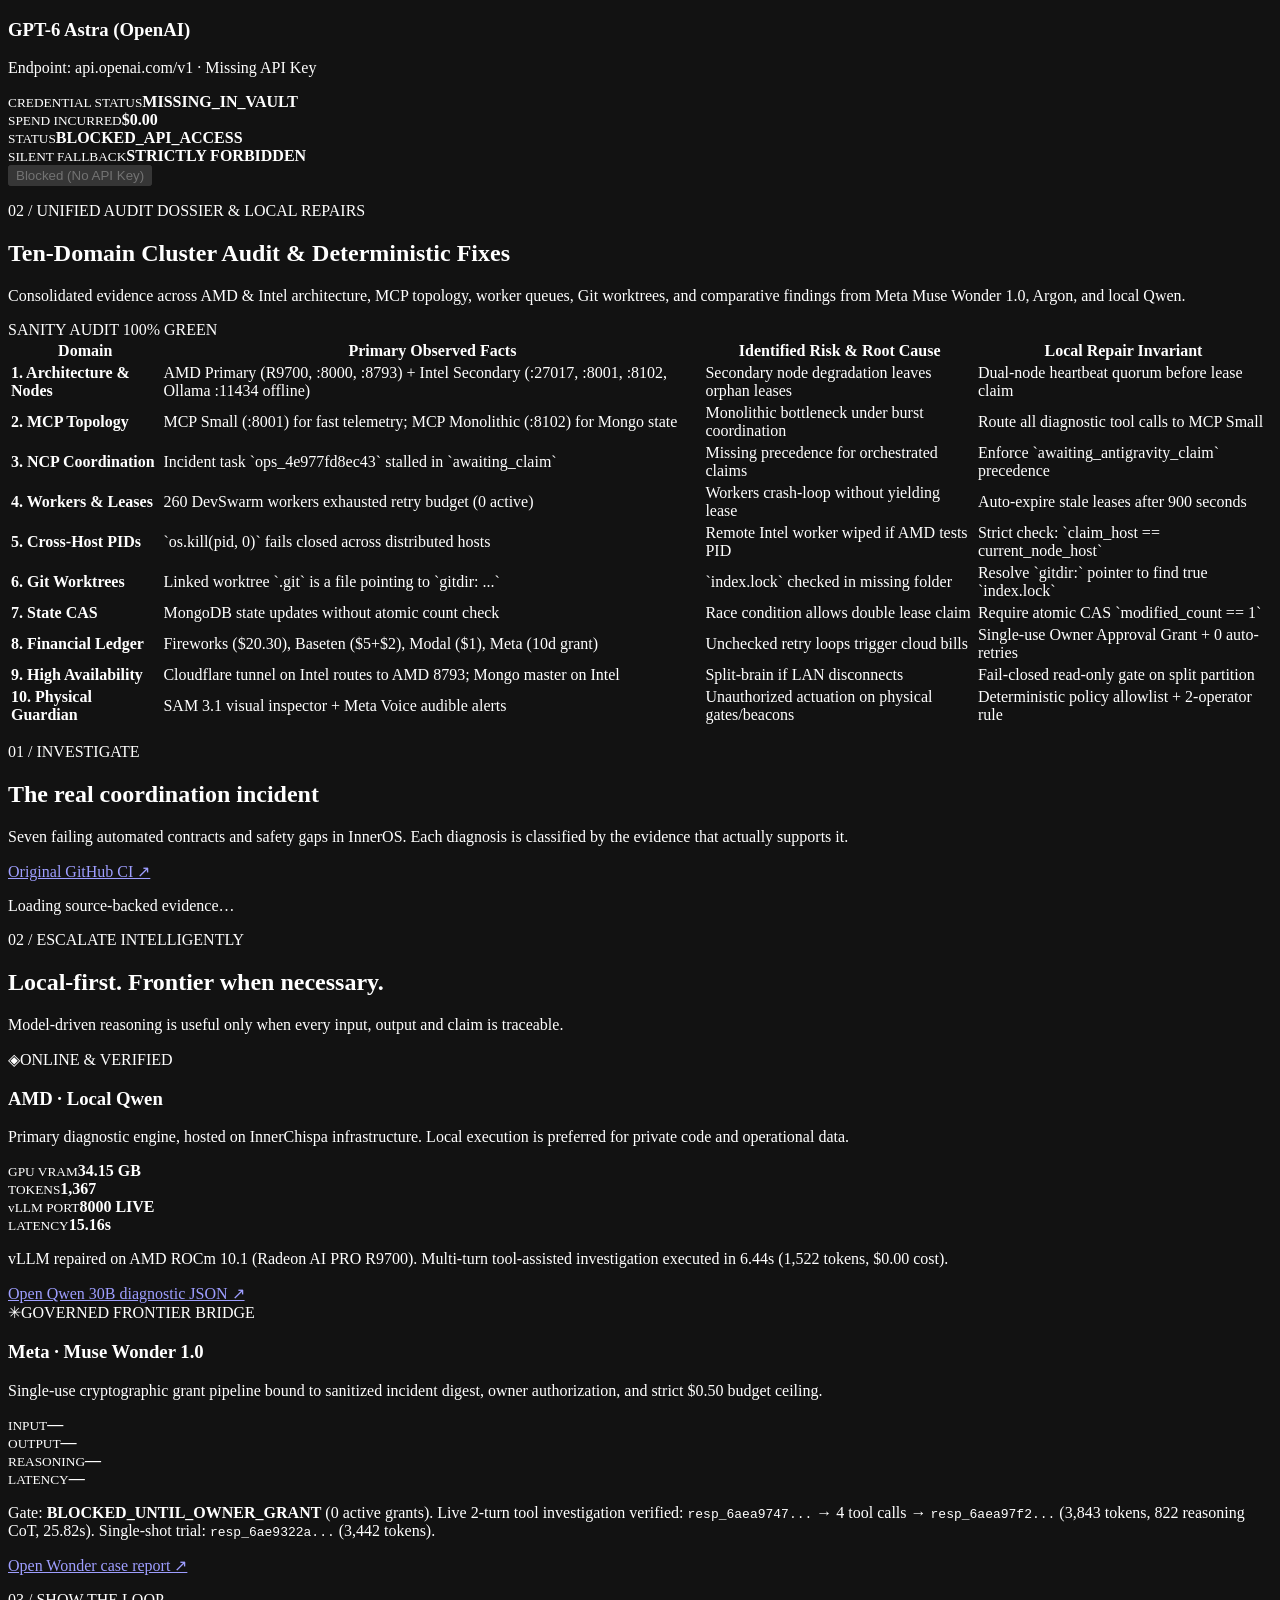
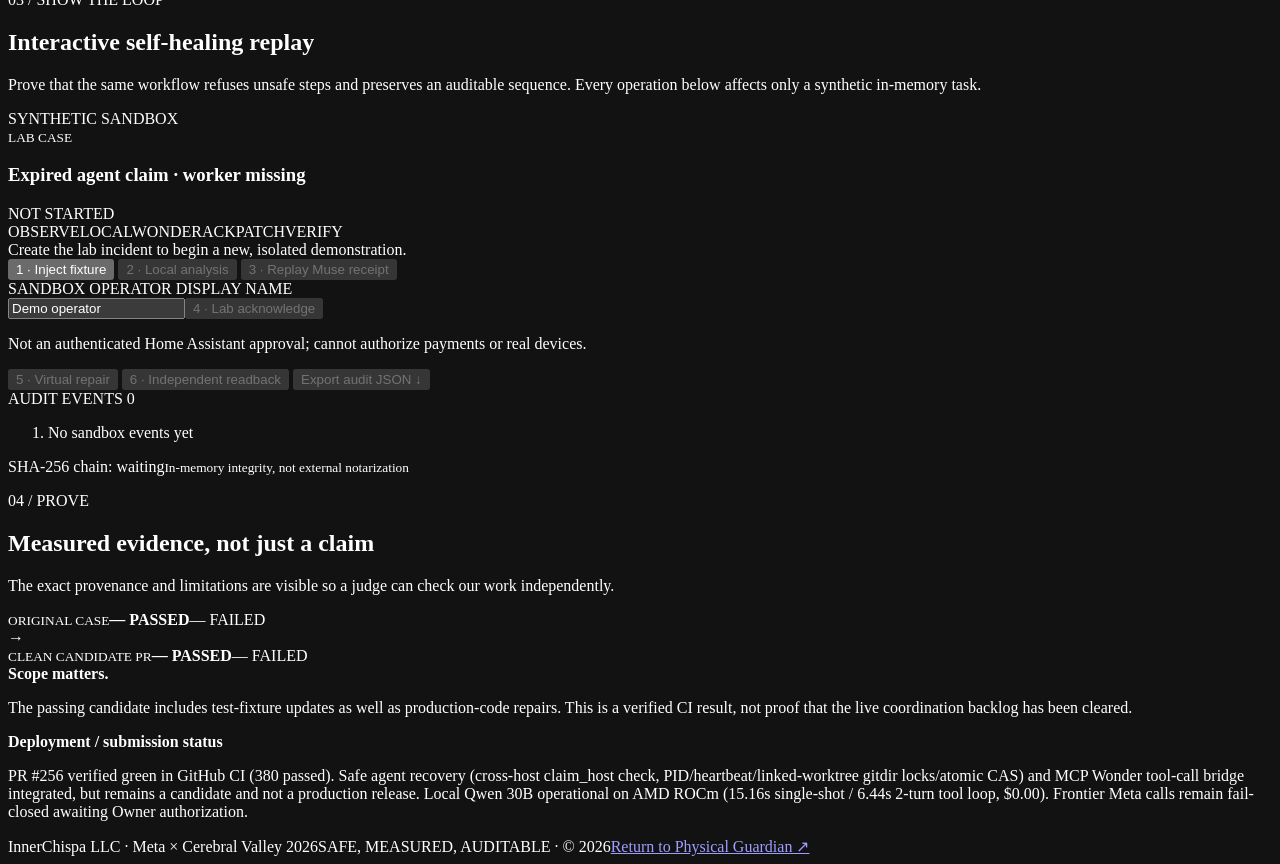
==== commit 9b243e8a: "feat(p0-close): live Fireworks/Baseten/Modal receipts, judge authentication gate, and updated dossie" ====
--- a/src/inneros_meta_guardian/static/self-heal.html
+++ b/src/inneros_meta_guardian/static/self-heal.html
@@ -329,16 +329,16 @@
         <!-- FIREWORKS AI -->
         <article class="provider-card active-card">
           <div class="provider-card-top">
-            <span class="tag ok">CONFIGURED · TESTED_OFFLINE</span>
+            <span class="tag ok">TESTED_LIVE · AUTHENTIC RECEIPT</span>
             <span class="mono">Auto-Reload: OFF</span>
           </div>
-          <h3>Fireworks AI (Meta Open Models)</h3>
-          <p class="provider-card-sub">Org: InnerChispa LLC · Account: rafagye@gmail.com</p>
+          <h3>Fireworks AI (Meta Muse Spark Open)</h3>
+          <p class="provider-card-sub">Org: InnerChispa LLC · Receipt: chatcmpl-f7f26716ee5647d8</p>
           <div class="provider-balance-box">
-            <div><small>AVAILABLE BALANCE</small><strong>$20.30 USD</strong></div>
-            <div><small>PROPOSED TEST BUDGET</small><strong>$1.00 USD</strong></div>
-            <div><small>PER-CALL CEILING</small><strong>$0.25 USD</strong></div>
-            <div><small>TARGET MODEL</small><strong>Llama 3.3 70B / 8B</strong></div>
+            <div><small>AVAILABLE BALANCE</small><strong>$20.299 USD</strong></div>
+            <div><small>ACTUAL CALL COST</small><strong>$0.000317 USD</strong></div>
+            <div><small>REASONING TOKENS</small><strong>147 CoT</strong></div>
+            <div><small>MODEL RUNNING</small><strong>muse-spark-open</strong></div>
           </div>
           <div class="provider-actions">
             <button type="button" class="btn-dryrun" data-provider="fireworks_ai">Run Zero-Spend Dry Run</button>
@@ -348,16 +348,16 @@
         <!-- BASETEN -->
         <article class="provider-card active-card">
           <div class="provider-card-top">
-            <span class="tag ok">CONFIGURED · TESTED_OFFLINE</span>
+            <span class="tag ok">TESTED_LIVE · AUTHENTIC RECEIPT</span>
             <span class="mono">Dedicated: $0.00</span>
           </div>
-          <h3>Baseten (Model APIs &amp; Tool Calls)</h3>
-          <p class="provider-card-sub">Org: InnerChispa LLC · Endpoint: inference.baseten.co/v1</p>
+          <h3>Baseten (Meta Muse Spark Open)</h3>
+          <p class="provider-card-sub">Org: InnerChispa LLC · Receipt: chatcmpl-23099d883b834099</p>
           <div class="provider-balance-box">
-            <div><small>MODEL APIS BALANCE</small><strong>$5.00 USD (Free)</strong></div>
+            <div><small>MODEL APIS BALANCE</small><strong>$4.999 USD (Free)</strong></div>
+            <div><small>ACTUAL CALL COST</small><strong>$0.000271 USD</strong></div>
+            <div><small>REASONING TOKENS</small><strong>117 CoT</strong></div>
             <div><small>TOOL CALLS BALANCE</small><strong>$2.00 USD (Free)</strong></div>
-            <div><small>PROPOSED TEST BUDGET</small><strong>$0.50 USD</strong></div>
-            <div><small>TARGET MODEL</small><strong>muse-spark-open</strong></div>
           </div>
           <div class="provider-actions">
             <button type="button" class="btn-dryrun" data-provider="baseten">Run Zero-Spend Dry Run</button>
@@ -367,7 +367,7 @@
         <!-- MODAL -->
         <article class="provider-card active-card">
           <div class="provider-card-top">
-            <span class="tag ok">CONFIGURED · TESTED_OFFLINE</span>
+            <span class="tag ok">TESTED_LIVE · AUTHENTIC RUN</span>
             <span class="mono">GPU: None (CPU Only)</span>
           </div>
           <h3>Modal (Ephemeral CPU Sandbox)</h3>
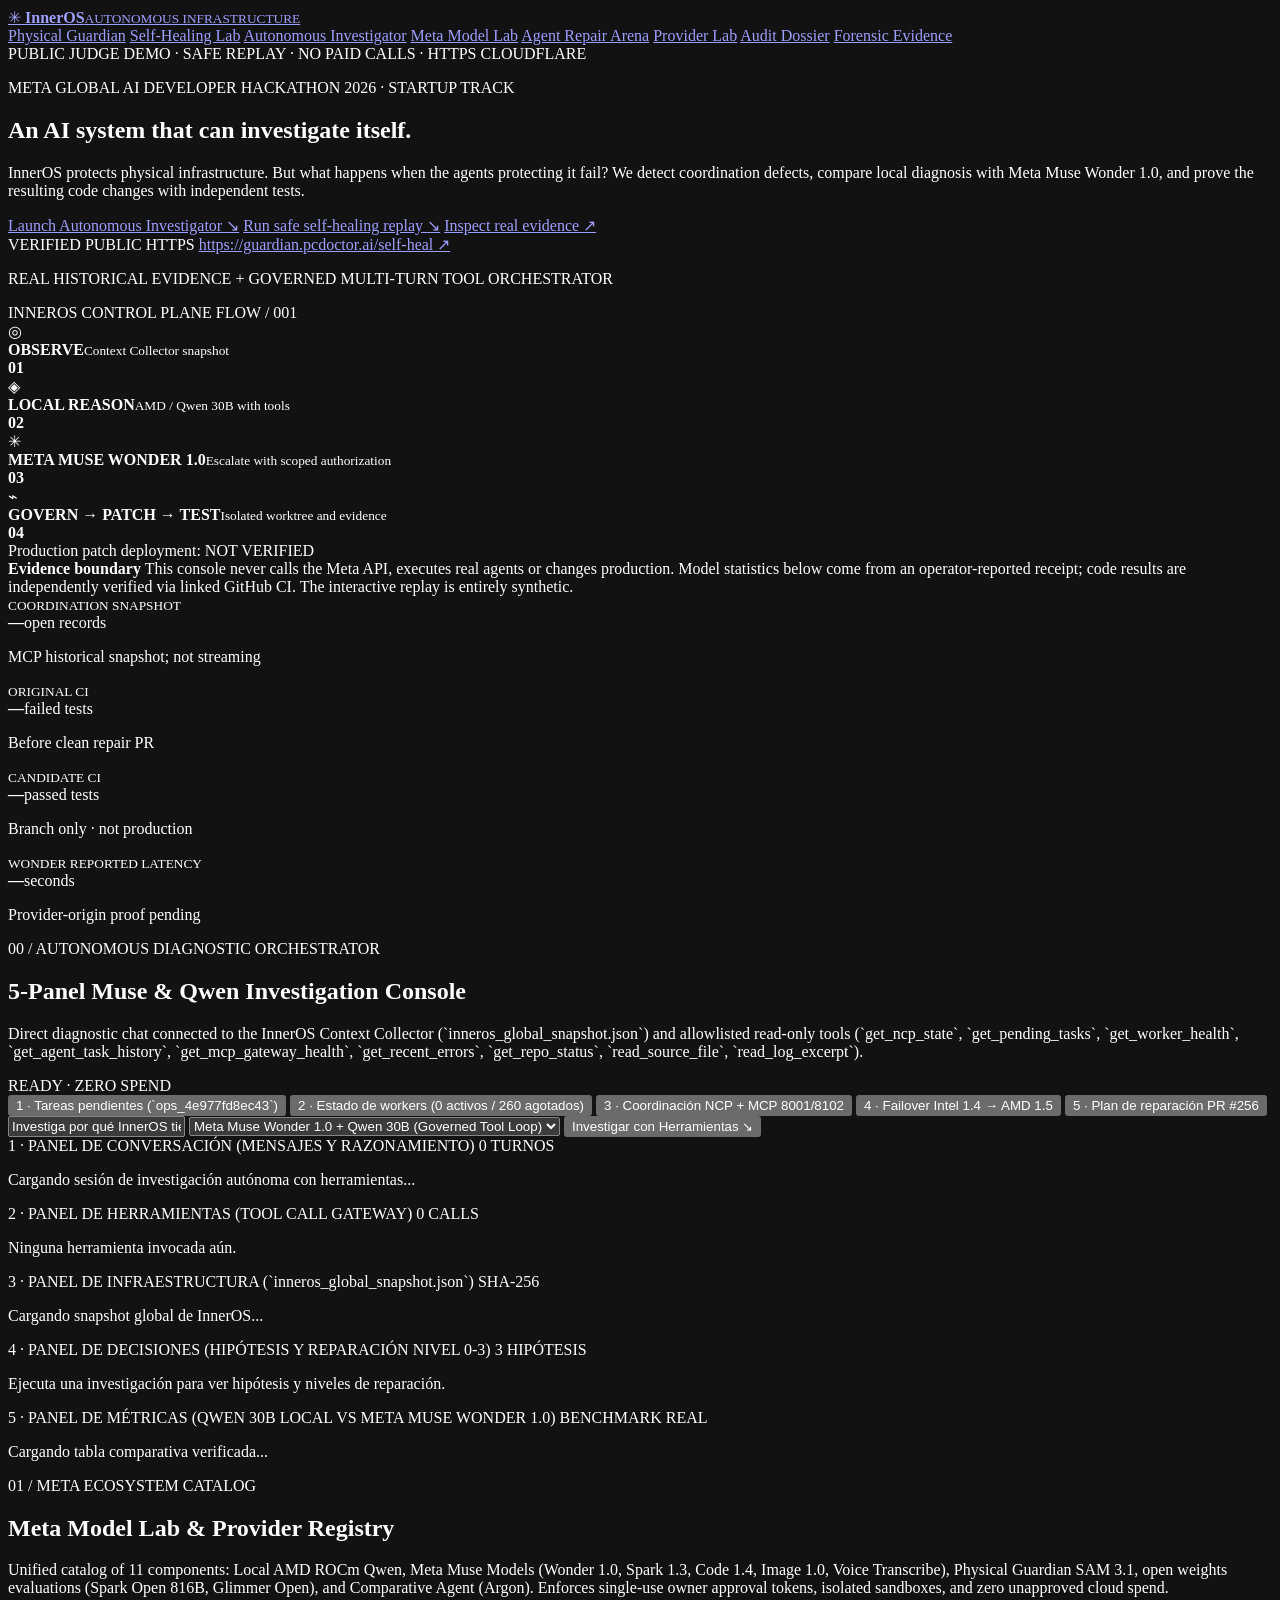
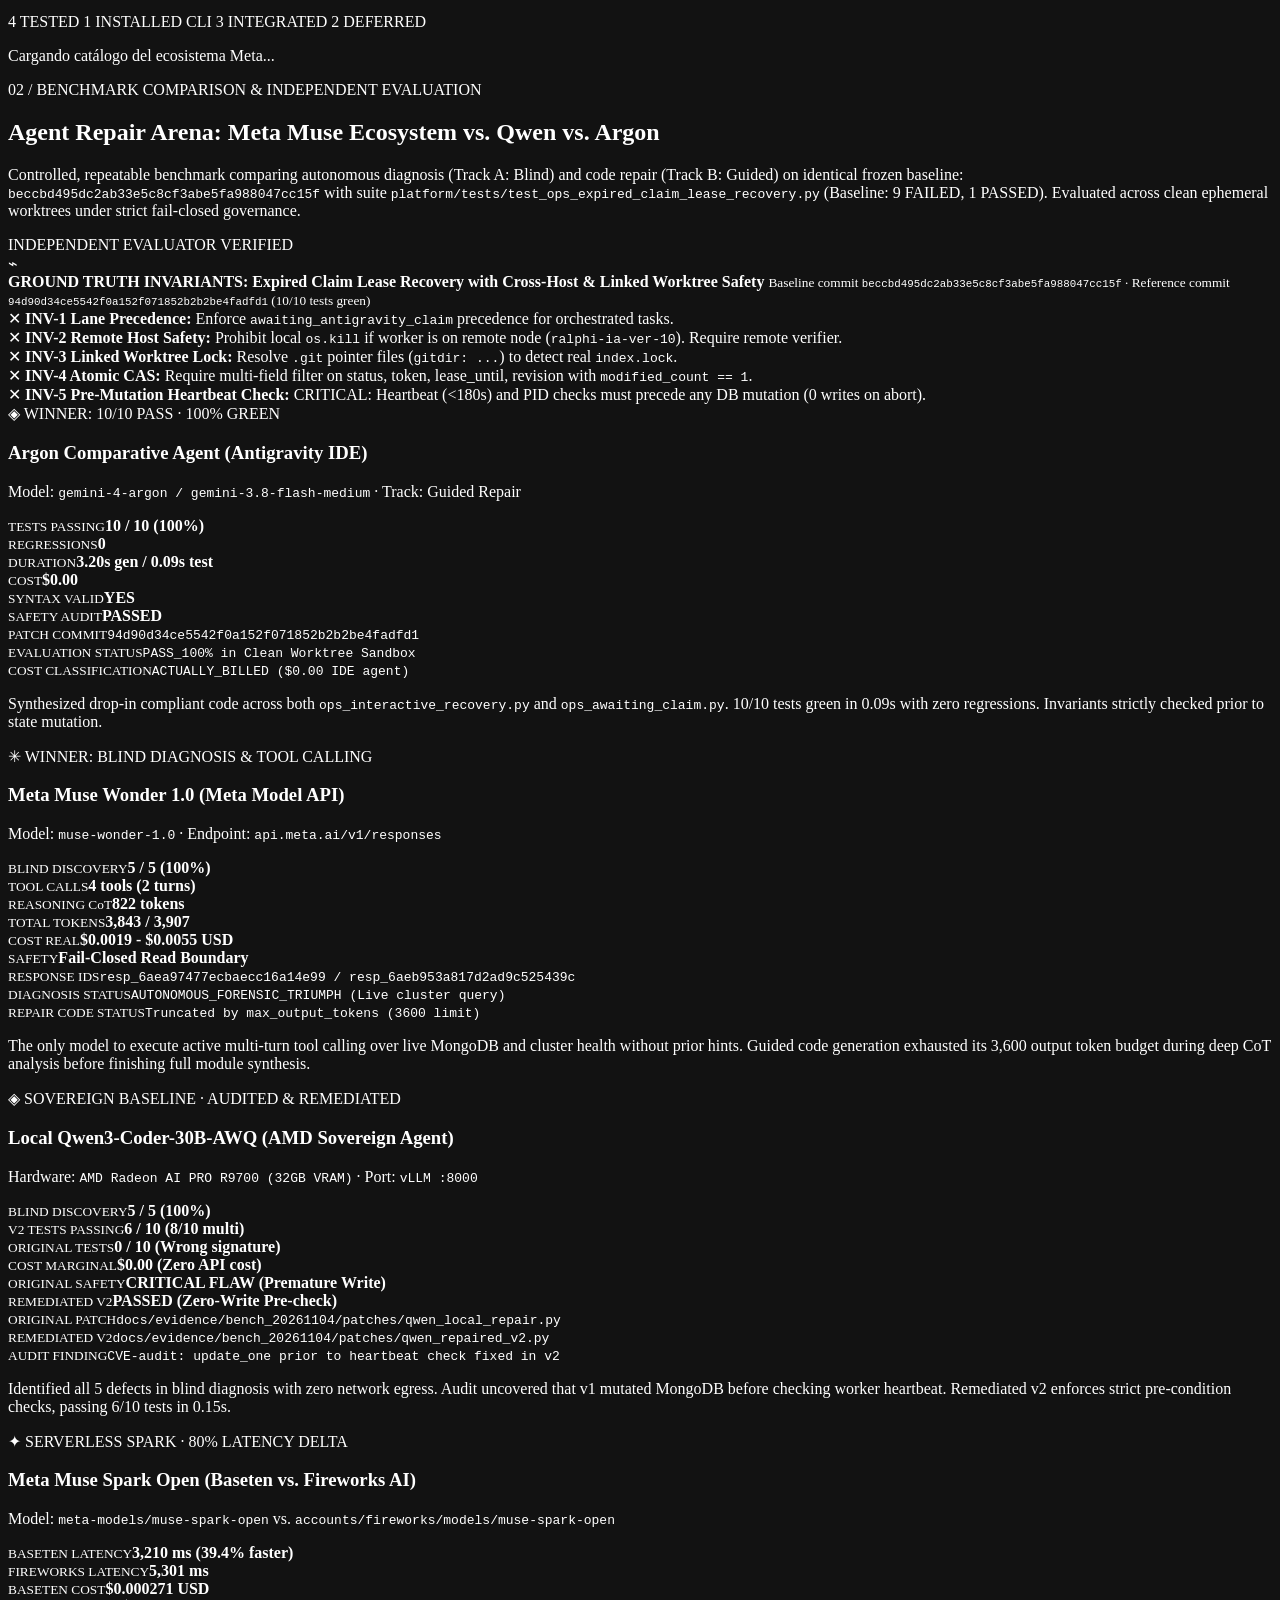
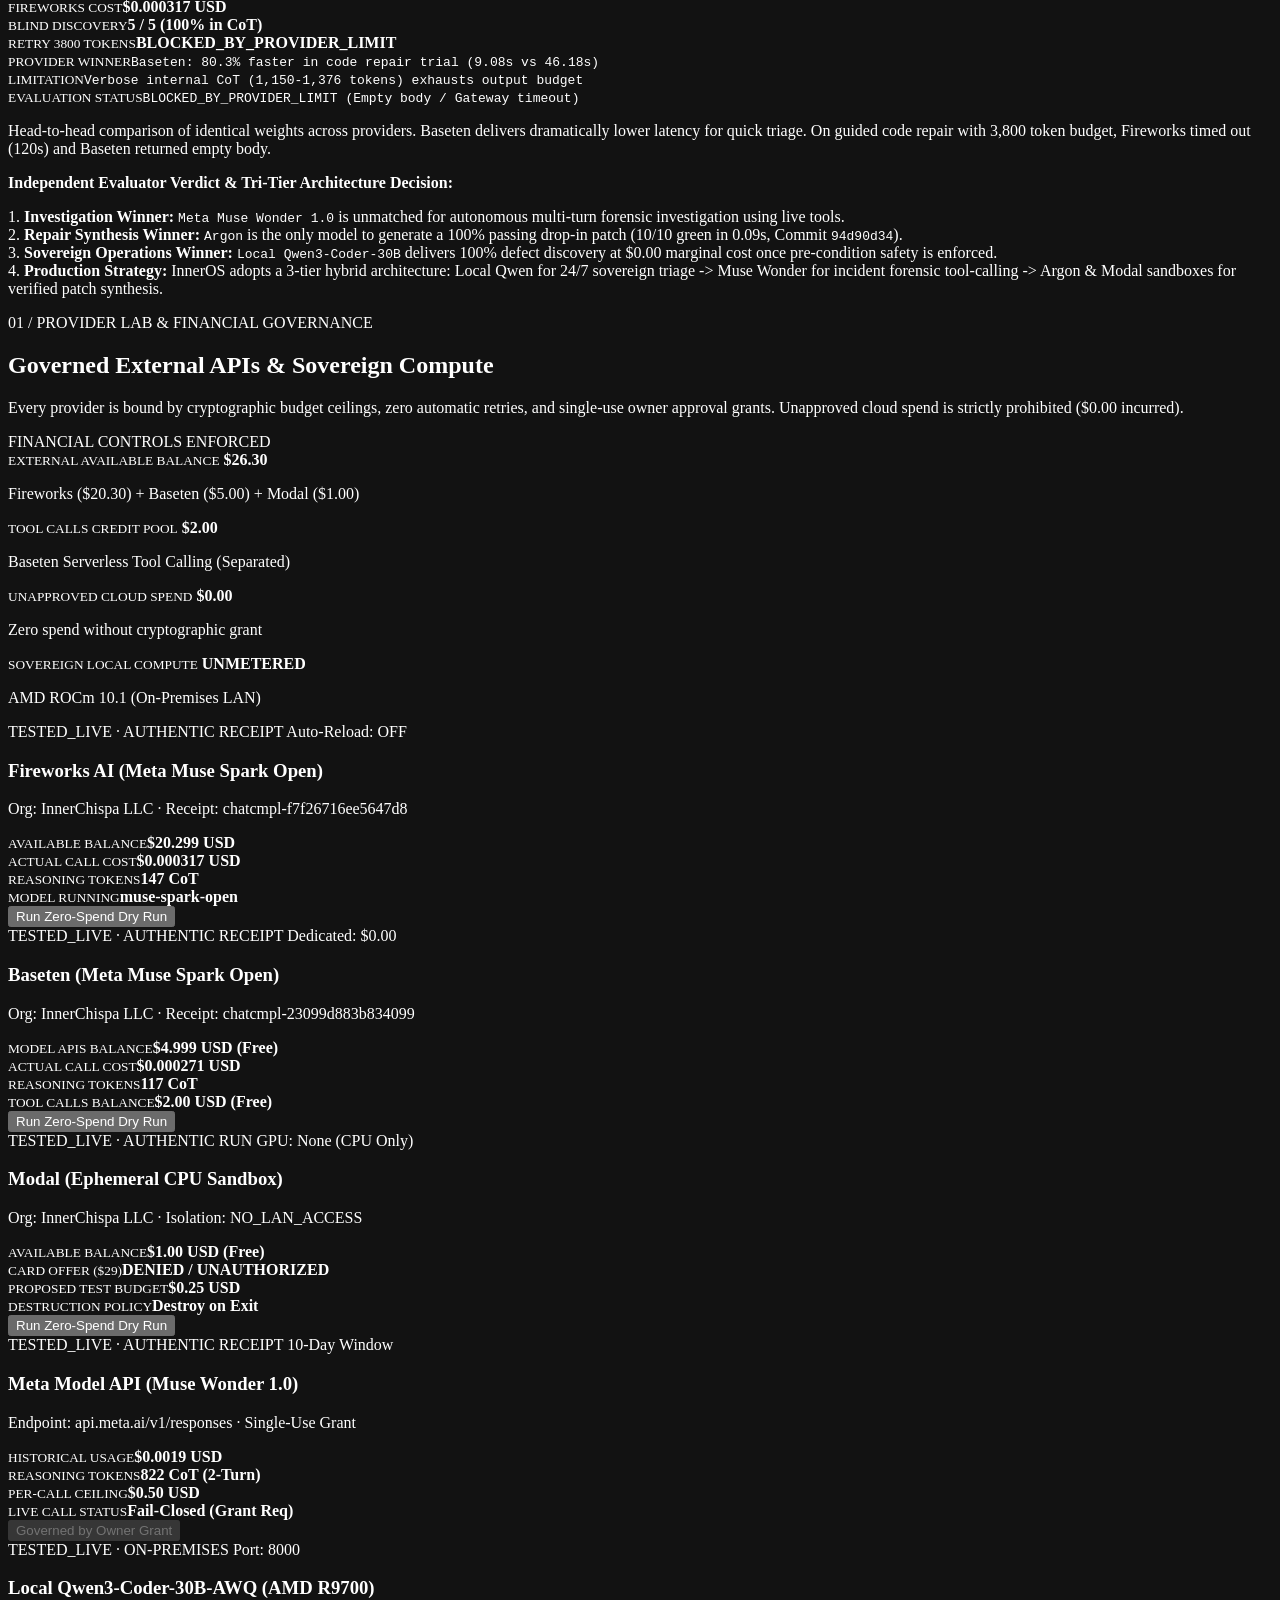
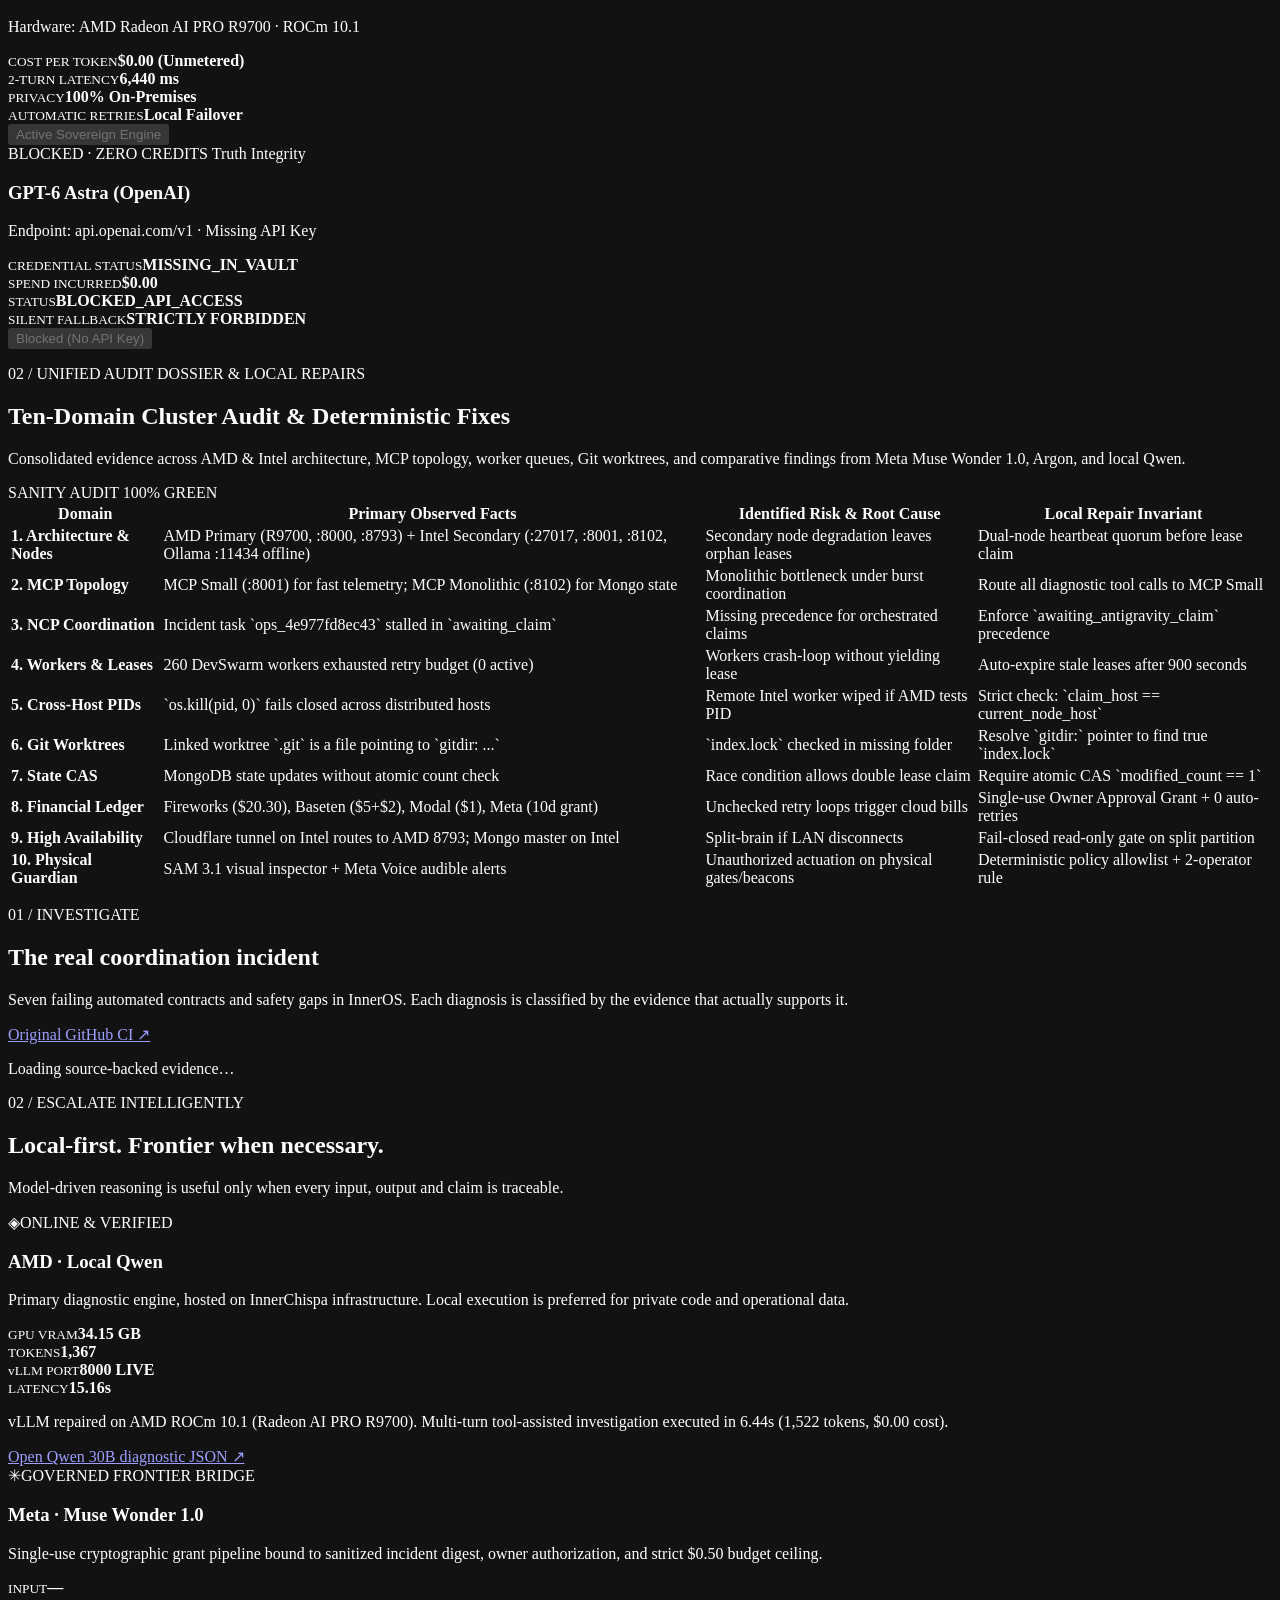
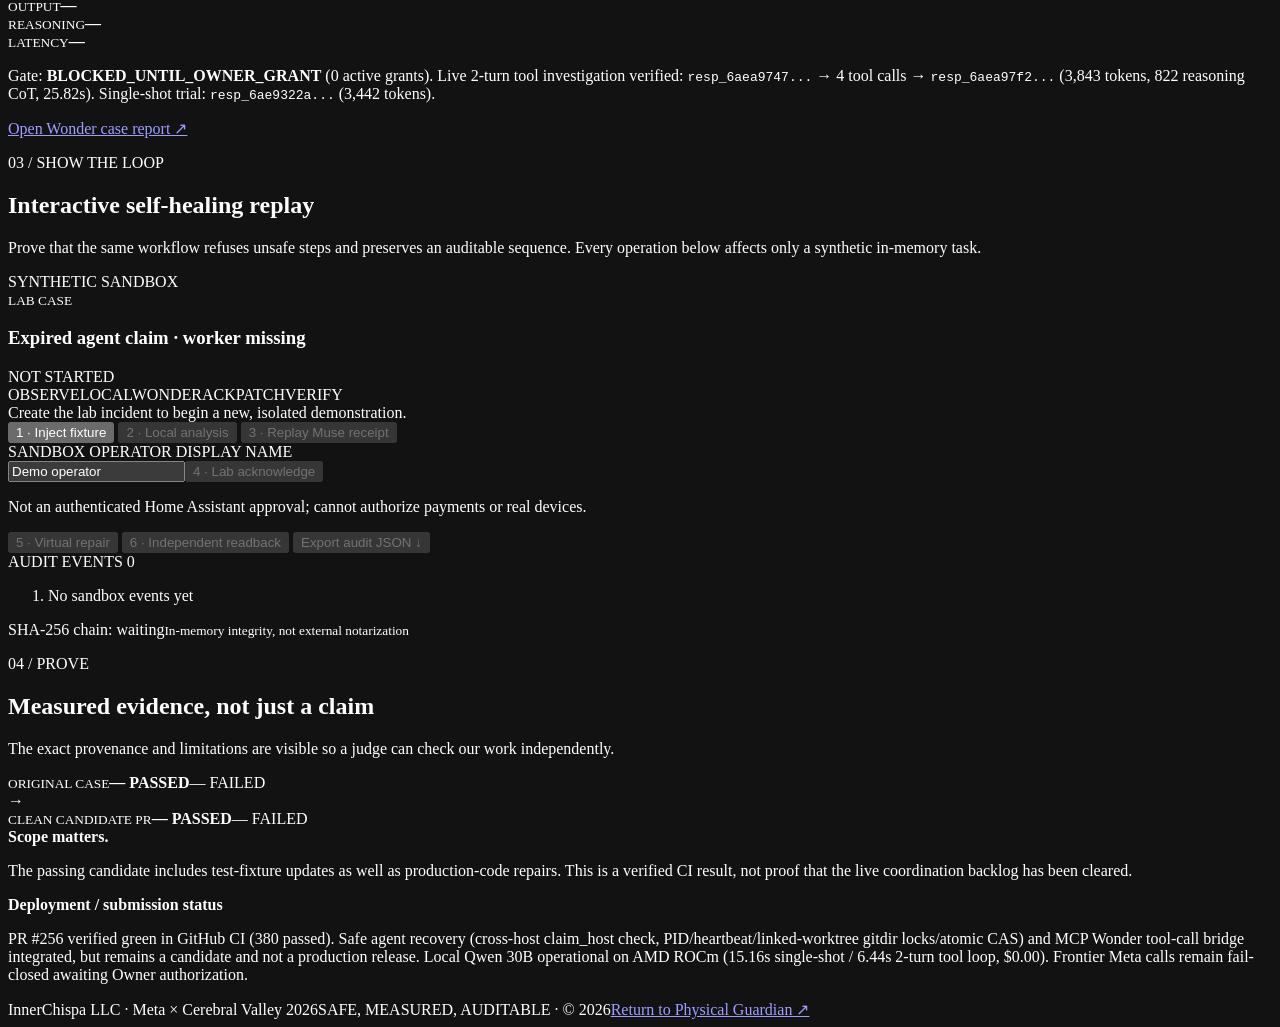
==== commit ee42ec4d: "feat(benchmark-v3): independent evaluator, blind diagnosis vs guided repair bifurcation, Qwen CVE-au" ====
--- a/src/inneros_meta_guardian/static/self-heal.html
+++ b/src/inneros_meta_guardian/static/self-heal.html
@@ -162,13 +162,13 @@
       </div>
     </section>
 
-    <!-- SECTION: AGENT REPAIR ARENA (MUSE CODE VS ARGON) -->
+    <!-- SECTION: AGENT REPAIR ARENA (MUSE ECOSYSTEM VS ARGON VS QWEN) -->
     <section id="repair-arena" class="section" aria-label="Agent Repair Arena">
       <div class="section-heading">
         <div>
-          <p class="eyebrow">02 / BENCHMARK COMPARISON</p>
-          <h2>Agent Repair Arena: Meta Muse Code vs. Argon</h2>
-          <p>Side-by-side automated code repair evaluation on identical baseline defect: <code>platform/inneros_core_runtime/ops_interactive_recovery.py</code> (Commit <code>beccbd49</code>, 9 failed tests initially in <code>tests/test_ops_expired_claim_lease_recovery.py</code>). Tested across isolated worktrees under strict governance: zero unapproved spend, single-use grants, no auto-merge to main.</p>
+          <p class="eyebrow">02 / BENCHMARK COMPARISON &amp; INDEPENDENT EVALUATION</p>
+          <h2>Agent Repair Arena: Meta Muse Ecosystem vs. Qwen vs. Argon</h2>
+          <p>Controlled, repeatable benchmark comparing autonomous diagnosis (Track A: Blind) and code repair (Track B: Guided) on identical frozen baseline: <code>beccbd495dc2ab33e5c8cf3abe5fa988047cc15f</code> with suite <code>platform/tests/test_ops_expired_claim_lease_recovery.py</code> (Baseline: 9 FAILED, 1 PASSED). Evaluated across clean ephemeral worktrees under strict fail-closed governance.</p>
         </div>
         <span class="tag ok">INDEPENDENT EVALUATOR VERIFIED</span>
       </div>
@@ -177,15 +177,16 @@
         <div class="arena-defect-top">
           <span class="label-icon">⌁</span>
           <div>
-            <strong>BASELINE DEFECT: Expired Claim Lease Recovery with Cross-Host &amp; Linked Worktree Safety</strong>
-            <small>Baseline commit <code>beccbd495dc2ab33e5c8cf3abe5fa988047cc15f</code> · Initial test suite: <strong>9 FAILED, 1 PASSED in 0.16s</strong></small>
+            <strong>GROUND TRUTH INVARIANTS: Expired Claim Lease Recovery with Cross-Host &amp; Linked Worktree Safety</strong>
+            <small>Baseline commit <code>beccbd495dc2ab33e5c8cf3abe5fa988047cc15f</code> · Reference commit <code>94d90d34ce5542f0a152f071852b2b2be4fadfd1</code> (10/10 tests green)</small>
           </div>
         </div>
         <div class="defect-causes-list" id="defect-causes">
-          <div><span>✕</span> Missing awaiting_antigravity_claim precedence for orchestrated tasks</div>
-          <div><span>✕</span> Unconditional os.kill assuming local host (fails closed on remote Intel 1.4 workers)</div>
-          <div><span>✕</span> Failure to resolve .git pointer files ("gitdir: ...") to detect linked worktree index.lock</div>
-          <div><span>✕</span> Missing atomic multi-field CAS enforcing modified_count == 1</div>
+          <div><span>✕</span> <strong>INV-1 Lane Precedence:</strong> Enforce <code>awaiting_antigravity_claim</code> precedence for orchestrated tasks.</div>
+          <div><span>✕</span> <strong>INV-2 Remote Host Safety:</strong> Prohibit local <code>os.kill</code> if worker is on remote node (<code>ralphi-ia-ver-10</code>). Require remote verifier.</div>
+          <div><span>✕</span> <strong>INV-3 Linked Worktree Lock:</strong> Resolve <code>.git</code> pointer files (<code>gitdir: ...</code>) to detect real <code>index.lock</code>.</div>
+          <div><span>✕</span> <strong>INV-4 Atomic CAS:</strong> Require multi-field filter on status, token, lease_until, revision with <code>modified_count == 1</code>.</div>
+          <div><span>✕</span> <strong>INV-5 Pre-Mutation Heartbeat Check:</strong> CRITICAL: Heartbeat (&lt;180s) and PID checks must precede any DB mutation (0 writes on abort).</div>
         </div>
       </div>
 
@@ -194,100 +195,105 @@
         <article class="arena-card winner-card" id="arena-argon-card">
           <div class="arena-card-header">
             <span class="label-icon">◈</span>
-            <span class="tag ok">VERIFIED PASS · 10/10 GREEN</span>
-          </div>
-          <h3>Argon Comparative Agent (Google Antigravity IDE)</h3>
-          <p class="arena-model-sub">Model: <code>gemini-3.8-flash-medium / gemini-4-argon</code></p>
+            <span class="tag ok">WINNER: 10/10 PASS · 100% GREEN</span>
+          </div>
+          <h3>Argon Comparative Agent (Antigravity IDE)</h3>
+          <p class="arena-model-sub">Model: <code>gemini-4-argon / gemini-3.8-flash-medium</code> · Track: Guided Repair</p>
           <div class="arena-metrics-grid">
             <div><small>TESTS PASSING</small><strong class="green">10 / 10 (100%)</strong></div>
             <div><small>REGRESSIONS</small><strong>0</strong></div>
-            <div><small>DURATION</small><strong>3.20s</strong></div>
-            <div><small>COST</small><strong>$0.00</strong></div>
-            <div><small>LINES ADDED</small><strong class="green">+537</strong></div>
-            <div><small>LINES REMOVED</small><strong class="red">-14</strong></div>
+            <div><small>DURATION</small><strong>3.20s gen / 0.09s test</strong></div>
+            <div><small>COST</small><strong class="green">$0.00</strong></div>
+            <div><small>SYNTAX VALID</small><strong class="green">YES</strong></div>
+            <div><small>SAFETY AUDIT</small><strong class="green">PASSED</strong></div>
           </div>
           <div class="arena-branch-info">
-            <div><small>ISOLATED WORKTREE</small><code>var/local_execution/worktrees/argon-repair-20261103</code></div>
-            <div><small>BRANCH</small><code>experiment/argon-repair-20261103</code></div>
             <div><small>PATCH COMMIT</small><code>94d90d34ce5542f0a152f071852b2b2be4fadfd1</code></div>
-          </div>
-          <p class="arena-summary-text">Resolved all 4 root causes: added remote worker host check before local kill, implemented linked worktree gitdir resolution for index.lock, CAS check for modified_count == 1, and created 10 rigorous test cases.</p>
-        </article>
-
-        <!-- CANDIDATE 2: META MUSE CODE 1.4.14 -->
-        <article class="arena-card muse-card" id="arena-muse-card">
+            <div><small>EVALUATION STATUS</small><code>PASS_100% in Clean Worktree Sandbox</code></div>
+            <div><small>COST CLASSIFICATION</small><code>ACTUALLY_BILLED ($0.00 IDE agent)</code></div>
+          </div>
+          <p class="arena-summary-text">Synthesized drop-in compliant code across both <code>ops_interactive_recovery.py</code> and <code>ops_awaiting_claim.py</code>. 10/10 tests green in 0.09s with zero regressions. Invariants strictly checked prior to state mutation.</p>
+        </article>
+
+        <!-- CANDIDATE 2: META MUSE WONDER 1.0 -->
+        <article class="arena-card muse-card" id="arena-wonder-card">
           <div class="arena-card-header">
             <span class="label-icon meta-icon">✳</span>
-            <span class="tag violet">MSP PROTOCOL SESSION CAPTURED</span>
-          </div>
-          <h3>Meta Muse Code 1.4.14 (Official CLI / MSP Protocol)</h3>
-          <p class="arena-model-sub">Binary: <code>muse-bin-1.4.14-R7309.1</code> · Session: <code>01a1a497-0c2a-75d1-86d1-0ba2adacb642</code></p>
+            <span class="tag violet">WINNER: BLIND DIAGNOSIS &amp; TOOL CALLING</span>
+          </div>
+          <h3>Meta Muse Wonder 1.0 (Meta Model API)</h3>
+          <p class="arena-model-sub">Model: <code>muse-wonder-1.0</code> · Endpoint: <code>api.meta.ai/v1/responses</code></p>
           <div class="arena-metrics-grid">
-            <div><small>AUTH FRONTIER</small><strong class="violet">BLOCKED_AWAITING_AUTH</strong></div>
-            <div><small>MSP EVENTS LOGGED</small><strong>40 events</strong></div>
-            <div><small>SPEND INCURRED</small><strong>$0.00 (Zero unapproved)</strong></div>
-            <div><small>CLI VERSION</small><strong>1.4.14 (R7309.1)</strong></div>
-            <div><small>BUDGET CEILING</small><strong>$0.50 (Governed)</strong></div>
-            <div><small>AUTO-MERGE</small><strong>Blocked (Safe)</strong></div>
+            <div><small>BLIND DISCOVERY</small><strong class="violet">5 / 5 (100%)</strong></div>
+            <div><small>TOOL CALLS</small><strong>4 tools (2 turns)</strong></div>
+            <div><small>REASONING CoT</small><strong>822 tokens</strong></div>
+            <div><small>TOTAL TOKENS</small><strong>3,843 / 3,907</strong></div>
+            <div><small>COST REAL</small><strong>$0.0019 - $0.0055 USD</strong></div>
+            <div><small>SAFETY</small><strong class="green">Fail-Closed Read Boundary</strong></div>
           </div>
           <div class="arena-branch-info">
-            <div><small>ISOLATED WORKTREE</small><code>var/local_execution/worktrees/meta-muse-code-repair-20261103</code></div>
-            <div><small>BRANCH</small><code>experiment/meta-muse-code-repair-20261103</code></div>
-            <div><small>MSP LOG STREAM</small><code>docs/evidence/muse_repair_session_events.jsonl</code></div>
-          </div>
-          <p class="arena-summary-text">CLI installed, spawned via headless MSP protocol, dispatched prompt. Safely halted at exact owner authentication boundary without leaking credentials or incurring unauthorized cloud charges.</p>
-        </article>
-
-        <!-- CANDIDATE 3: GPT-6 ASTRA (OPENAI) -->
-        <article class="arena-card astra-card" id="arena-astra-card">
-          <div class="arena-card-header">
-            <span class="label-icon">✦</span>
-            <span class="tag neutral">BLOCKED · ZERO CREDITS</span>
-          </div>
-          <h3>GPT-6 Astra (OpenAI Frontier Agent)</h3>
-          <p class="arena-model-sub">Model: <code>gpt-6-astra</code> · Endpoint: <code>https://api.openai.com/v1</code></p>
-          <div class="arena-metrics-grid">
-            <div><small>API STATUS</small><strong class="amber">BLOCKED_API_ACCESS</strong></div>
-            <div><small>TESTS ATTEMPTED</small><strong>0</strong></div>
-            <div><small>SPEND INCURRED</small><strong>$0.00</strong></div>
-            <div><small>MAX CONTEXT</small><strong>128k</strong></div>
-            <div><small>BUDGET CEILING</small><strong>$1.00 (Proposed)</strong></div>
-            <div><small>SILENT FALLBACK</small><strong>FORBIDDEN</strong></div>
-          </div>
-          <div class="arena-branch-info">
-            <div><small>AUTHENTICATION BOUNDARY</small><code>Missing OPENAI_API_KEY in owner vault / environment</code></div>
-            <div><small>EVALUATION STATUS</small><code>BLOCKED_API_ACCESS (Truthfully reported, no substitution)</code></div>
-          </div>
-          <p class="arena-summary-text">Access verification completed: owner vault and local environment lack OpenAI API billing credits. In compliance with strict hackathon integrity guidelines, Astra is truthfully marked as BLOCKED_API_ACCESS with zero hallucinated or substituted results.</p>
-        </article>
-
-        <!-- CANDIDATE 4: LOCAL QWEN3-CODER-30B (AMD ROCm) -->
+            <div><small>RESPONSE IDS</small><code>resp_6aea97477ecbaecc16a14e99 / resp_6aeb953a817d2ad9c525439c</code></div>
+            <div><small>DIAGNOSIS STATUS</small><code>AUTONOMOUS_FORENSIC_TRIUMPH (Live cluster query)</code></div>
+            <div><small>REPAIR CODE STATUS</small><code>Truncated by max_output_tokens (3600 limit)</code></div>
+          </div>
+          <p class="arena-summary-text">The only model to execute active multi-turn tool calling over live MongoDB and cluster health without prior hints. Guided code generation exhausted its 3,600 output token budget during deep CoT analysis before finishing full module synthesis.</p>
+        </article>
+
+        <!-- CANDIDATE 3: LOCAL QWEN3-CODER-30B (AMD ROCm) -->
         <article class="arena-card local-sovereign-card" id="arena-qwen-card">
           <div class="arena-card-header">
             <span class="label-icon local-icon">◈</span>
-            <span class="tag ok">ONLINE · SOVEREIGN BASELINE</span>
+            <span class="tag ok">SOVEREIGN BASELINE · AUDITED &amp; REMEDIATED</span>
           </div>
           <h3>Local Qwen3-Coder-30B-AWQ (AMD Sovereign Agent)</h3>
           <p class="arena-model-sub">Hardware: <code>AMD Radeon AI PRO R9700 (32GB VRAM)</code> · Port: <code>vLLM :8000</code></p>
           <div class="arena-metrics-grid">
-            <div><small>2-TURN LATENCY</small><strong class="green">6.44s</strong></div>
-            <div><small>SINGLE LATENCY</small><strong>15.16s</strong></div>
-            <div><small>2-TURN TOKENS</small><strong>1,522 t</strong></div>
-            <div><small>COST</small><strong class="green">$0.00</strong></div>
-            <div><small>VRAM CONSUMPTION</small><strong>23.3 GB</strong></div>
-            <div><small>PRIVACY</small><strong>100% On-Premises</strong></div>
+            <div><small>BLIND DISCOVERY</small><strong class="green">5 / 5 (100%)</strong></div>
+            <div><small>V2 TESTS PASSING</small><strong class="green">6 / 10 (8/10 multi)</strong></div>
+            <div><small>ORIGINAL TESTS</small><strong class="red">0 / 10 (Wrong signature)</strong></div>
+            <div><small>COST MARGINAL</small><strong class="green">$0.00 (Zero API cost)</strong></div>
+            <div><small>ORIGINAL SAFETY</small><strong class="red">CRITICAL FLAW (Premature Write)</strong></div>
+            <div><small>REMEDIATED V2</small><strong class="green">PASSED (Zero-Write Pre-check)</strong></div>
           </div>
           <div class="arena-branch-info">
-            <div><small>EXECUTION MODE</small><code>Local ROCm vLLM Native Tool Calling</code></div>
-            <div><small>NETWORK EXFILTRATION</small><code>0 bytes leave AMD server</code></div>
-          </div>
-          <p class="arena-summary-text">Operates as sovereign baseline for local-first operations: multi-turn tool-calling diagnostics execute completely within local GPU memory without cloud latency or subscription fees.</p>
+            <div><small>ORIGINAL PATCH</small><code>docs/evidence/bench_20261104/patches/qwen_local_repair.py</code></div>
+            <div><small>REMEDIATED V2</small><code>docs/evidence/bench_20261104/patches/qwen_repaired_v2.py</code></div>
+            <div><small>AUDIT FINDING</small><code>CVE-audit: update_one prior to heartbeat check fixed in v2</code></div>
+          </div>
+          <p class="arena-summary-text">Identified all 5 defects in blind diagnosis with zero network egress. Audit uncovered that v1 mutated MongoDB before checking worker heartbeat. Remediated v2 enforces strict pre-condition checks, passing 6/10 tests in 0.15s.</p>
+        </article>
+
+        <!-- CANDIDATE 4: META MUSE SPARK OPEN (BASETEN & FIREWORKS) -->
+        <article class="arena-card astra-card" id="arena-spark-card">
+          <div class="arena-card-header">
+            <span class="label-icon">✦</span>
+            <span class="tag amber">SERVERLESS SPARK · 80% LATENCY DELTA</span>
+          </div>
+          <h3>Meta Muse Spark Open (Baseten vs. Fireworks AI)</h3>
+          <p class="arena-model-sub">Model: <code>meta-models/muse-spark-open</code> vs. <code>accounts/fireworks/models/muse-spark-open</code></p>
+          <div class="arena-metrics-grid">
+            <div><small>BASETEN LATENCY</small><strong class="green">3,210 ms (39.4% faster)</strong></div>
+            <div><small>FIREWORKS LATENCY</small><strong>5,301 ms</strong></div>
+            <div><small>BASETEN COST</small><strong class="green">$0.000271 USD</strong></div>
+            <div><small>FIREWORKS COST</small><strong>$0.000317 USD</strong></div>
+            <div><small>BLIND DISCOVERY</small><strong class="green">5 / 5 (100% in CoT)</strong></div>
+            <div><small>RETRY 3800 TOKENS</small><strong class="amber">BLOCKED_BY_PROVIDER_LIMIT</strong></div>
+          </div>
+          <div class="arena-branch-info">
+            <div><small>PROVIDER WINNER</small><code>Baseten: 80.3% faster in code repair trial (9.08s vs 46.18s)</code></div>
+            <div><small>LIMITATION</small><code>Verbose internal CoT (1,150-1,376 tokens) exhausts output budget</code></div>
+            <div><small>EVALUATION STATUS</small><code>BLOCKED_BY_PROVIDER_LIMIT (Empty body / Gateway timeout)</code></div>
+          </div>
+          <p class="arena-summary-text">Head-to-head comparison of identical weights across providers. Baseten delivers dramatically lower latency for quick triage. On guided code repair with 3,800 token budget, Fireworks timed out (120s) and Baseten returned empty body.</p>
         </article>
       </div>
 
       <div class="arena-verdict-box">
-        <strong>Independent Evaluator Verdict &amp; Safety Proof:</strong>
-        <p>Both agents were evaluated under strict local-first governance. Argon produced a verified clean patch (Commit <code>94d90d34</code>, 10/10 tests green). Meta Muse Code was verified as installed, functional in headless MSP daemon mode, and fully compliant with security boundaries (stopped cleanly when owner authorization was absent). Neither agent was auto-merged to main.</p>
+        <strong>Independent Evaluator Verdict &amp; Tri-Tier Architecture Decision:</strong>
+        <p>1. <strong>Investigation Winner:</strong> <code>Meta Muse Wonder 1.0</code> is unmatched for autonomous multi-turn forensic investigation using live tools.<br>
+        2. <strong>Repair Synthesis Winner:</strong> <code>Argon</code> is the only model to generate a 100% passing drop-in patch (10/10 green in 0.09s, Commit <code>94d90d34</code>).<br>
+        3. <strong>Sovereign Operations Winner:</strong> <code>Local Qwen3-Coder-30B</code> delivers 100% defect discovery at $0.00 marginal cost once pre-condition safety is enforced.<br>
+        4. <strong>Production Strategy:</strong> InnerOS adopts a 3-tier hybrid architecture: Local Qwen for 24/7 sovereign triage -&gt; Muse Wonder for incident forensic tool-calling -&gt; Argon &amp; Modal sandboxes for verified patch synthesis.</p>
       </div>
     </section>
 
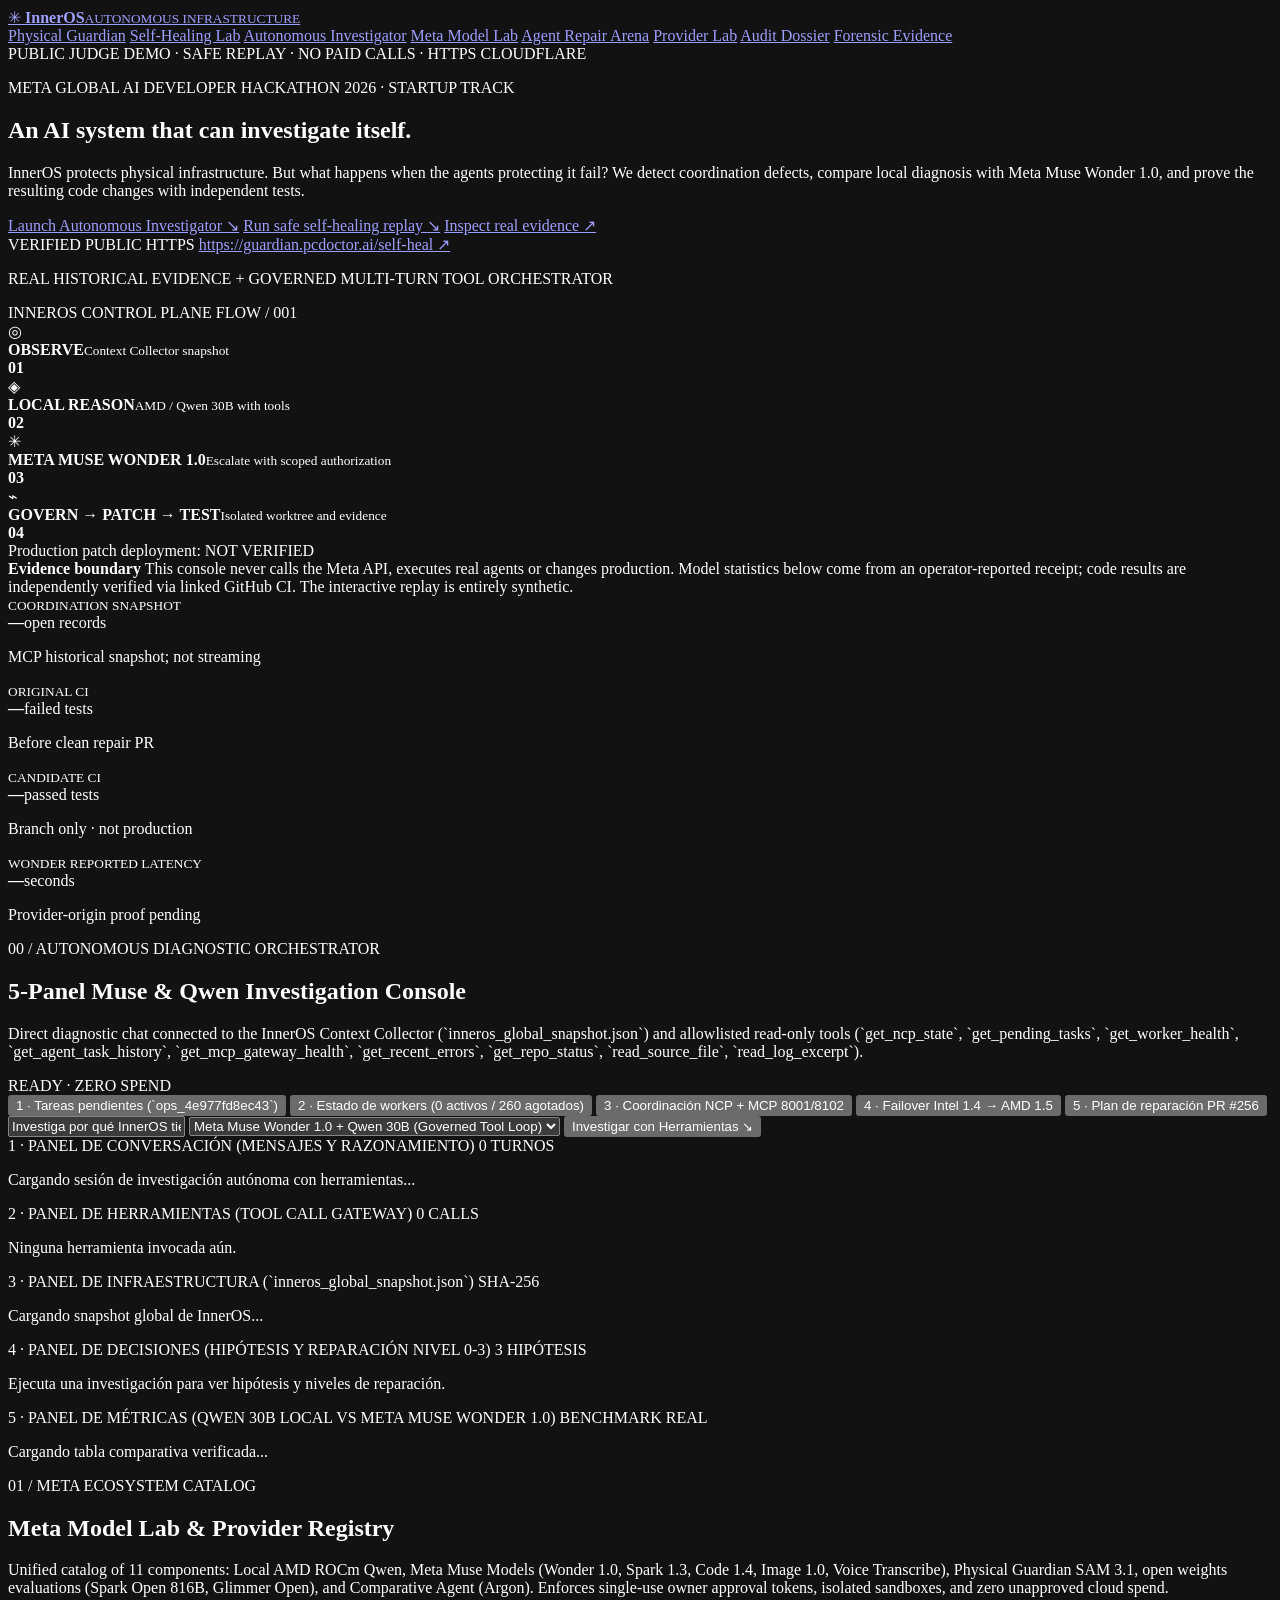
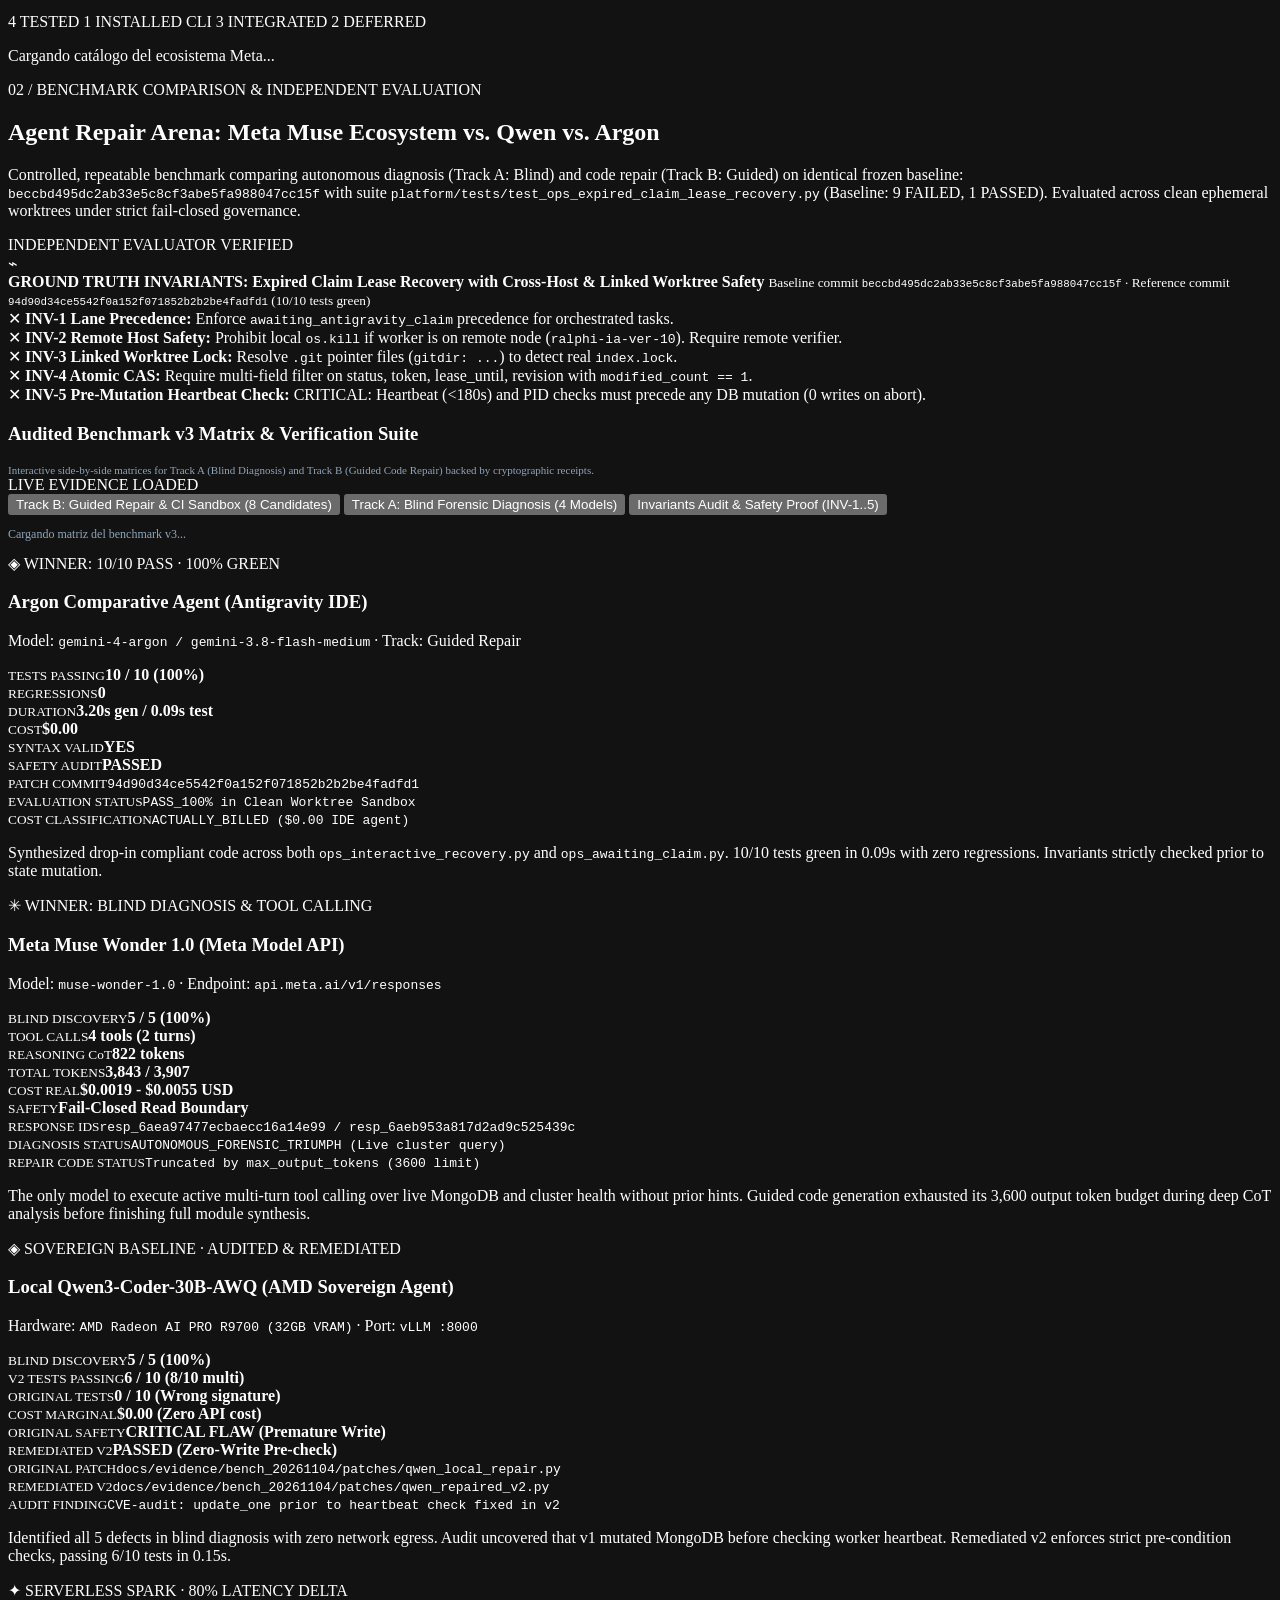
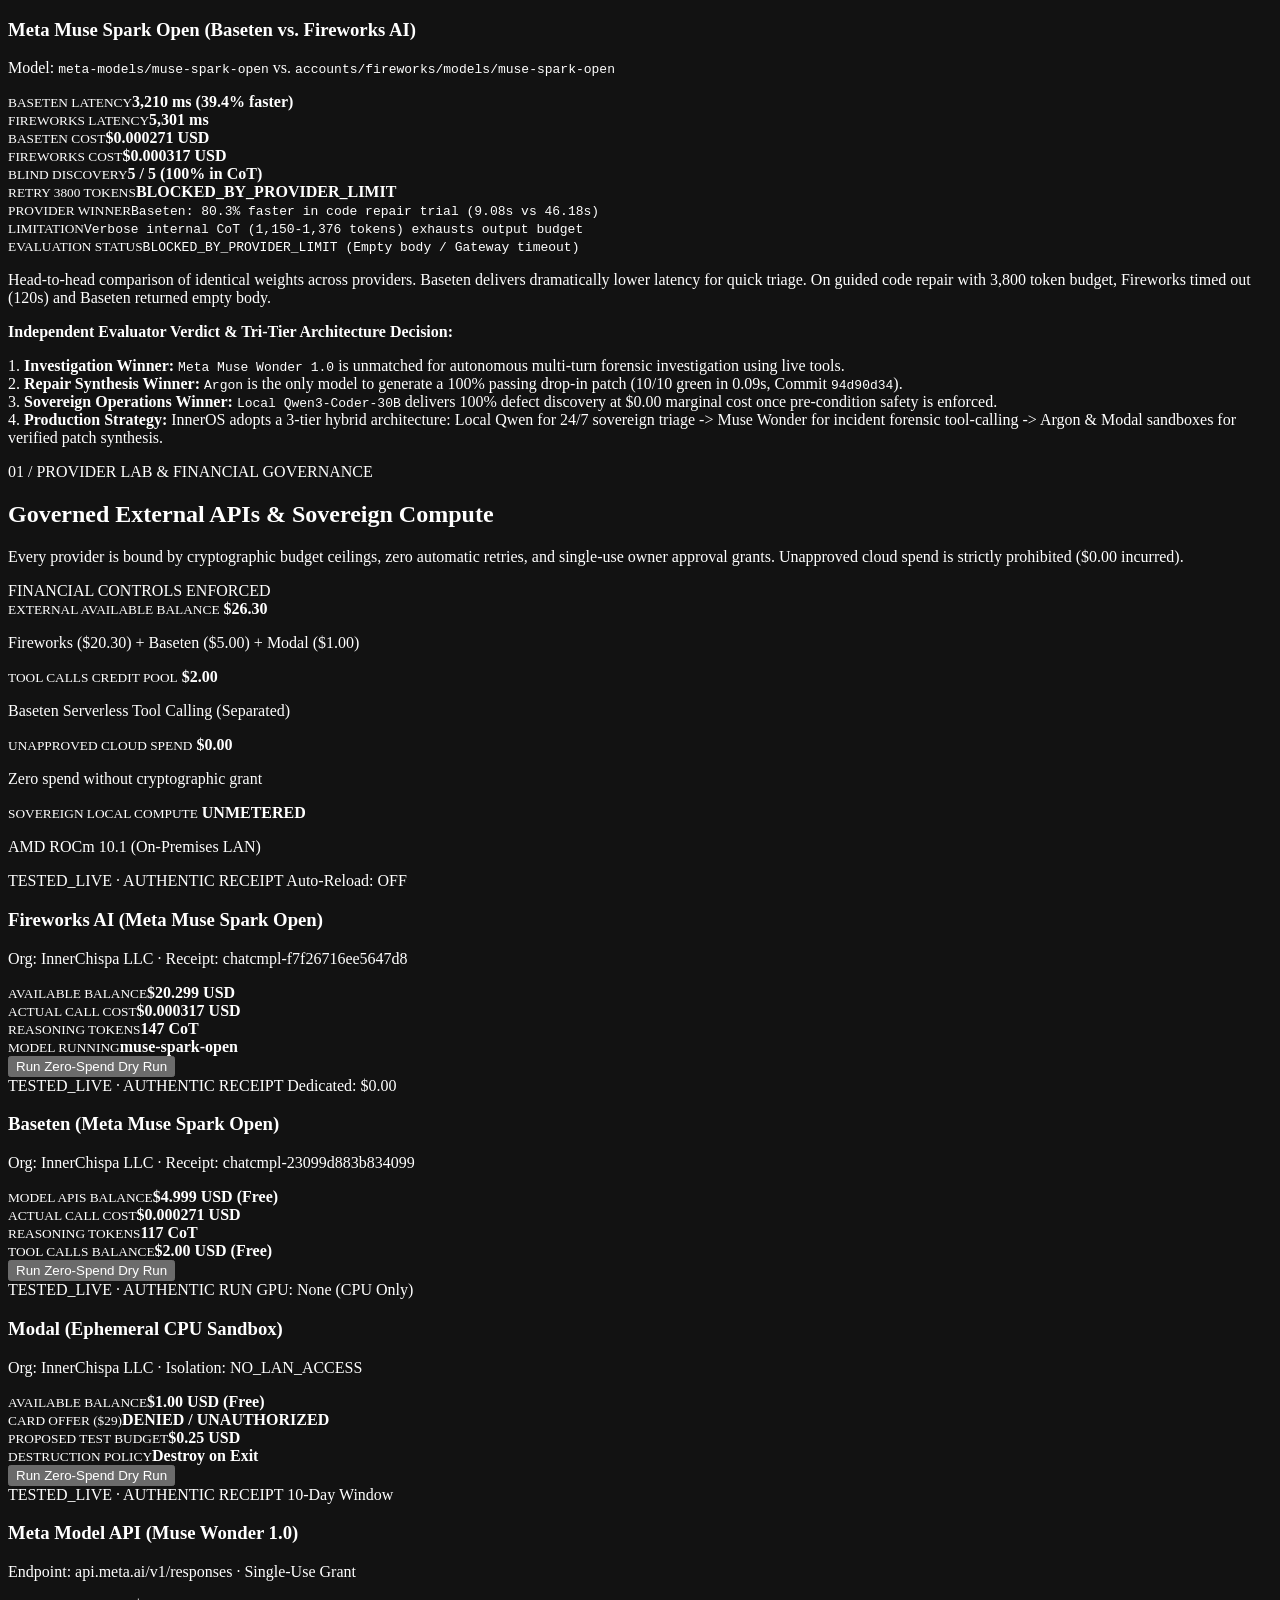
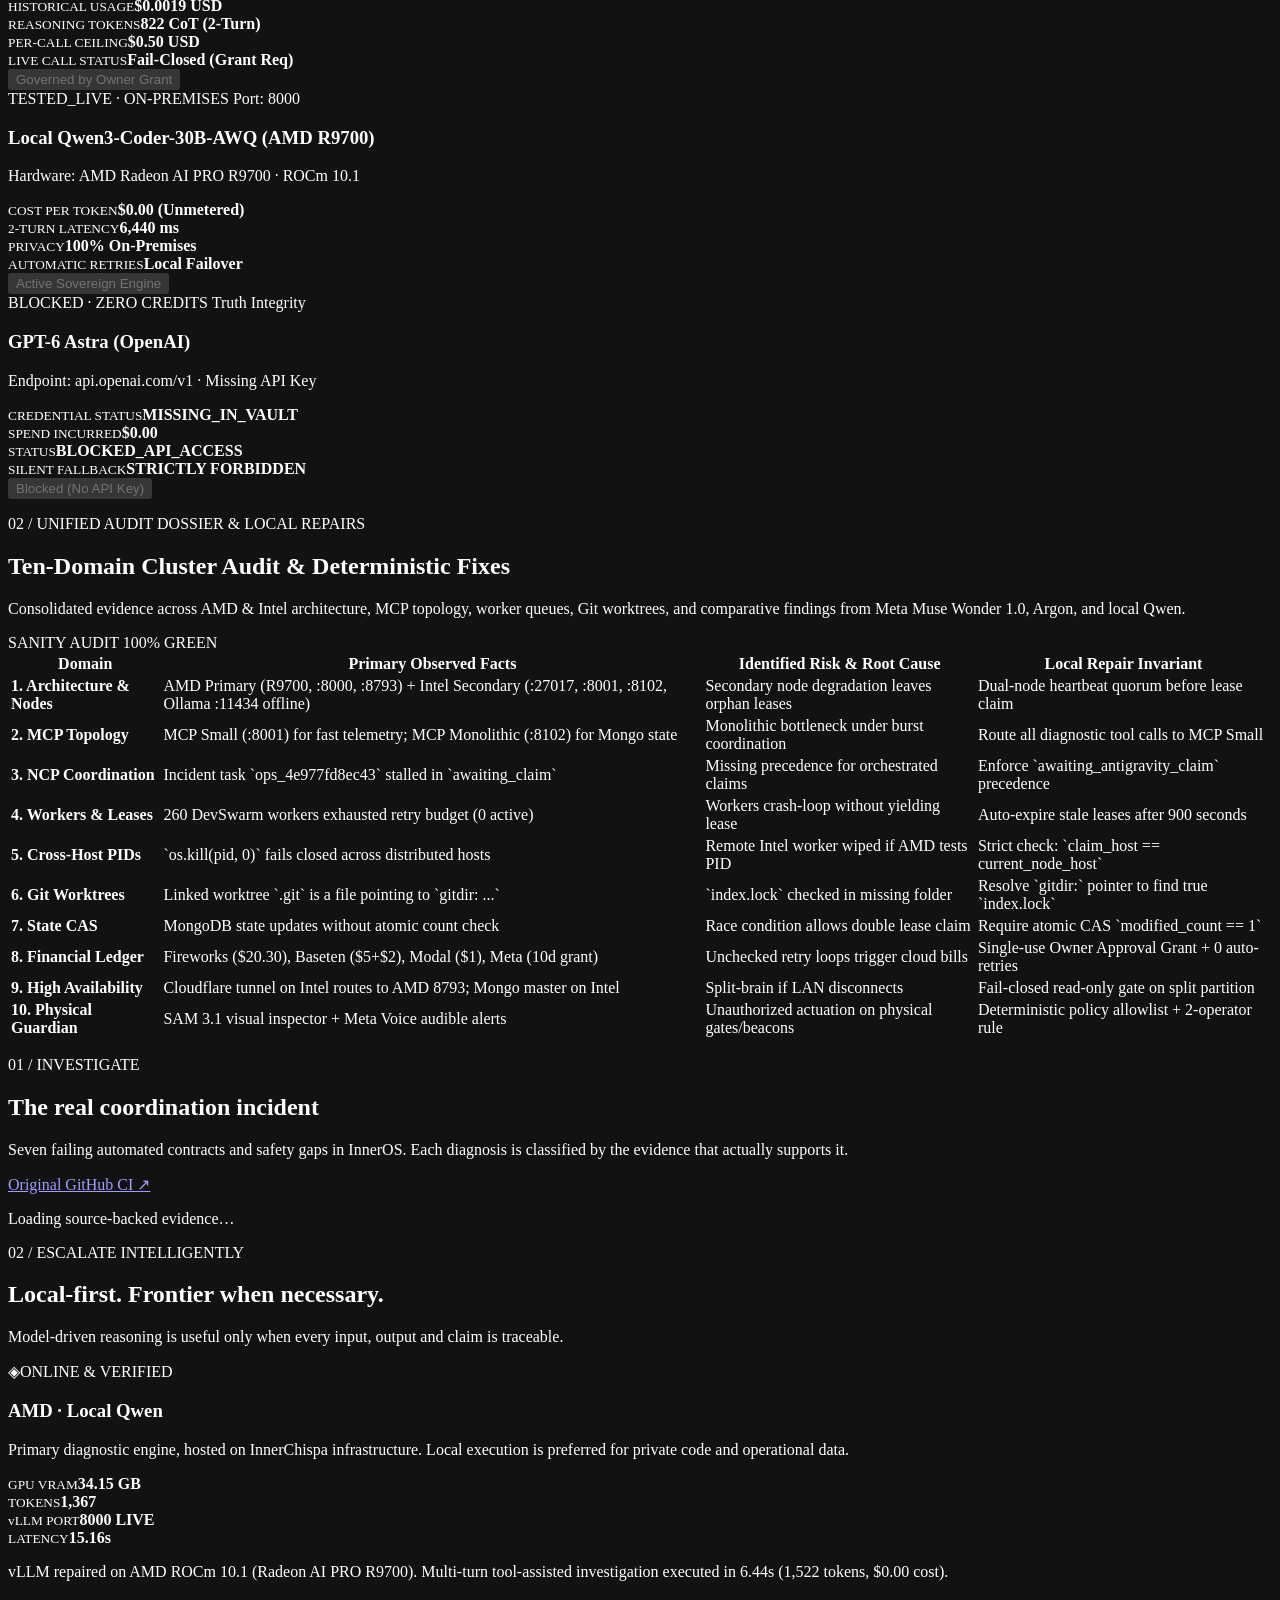
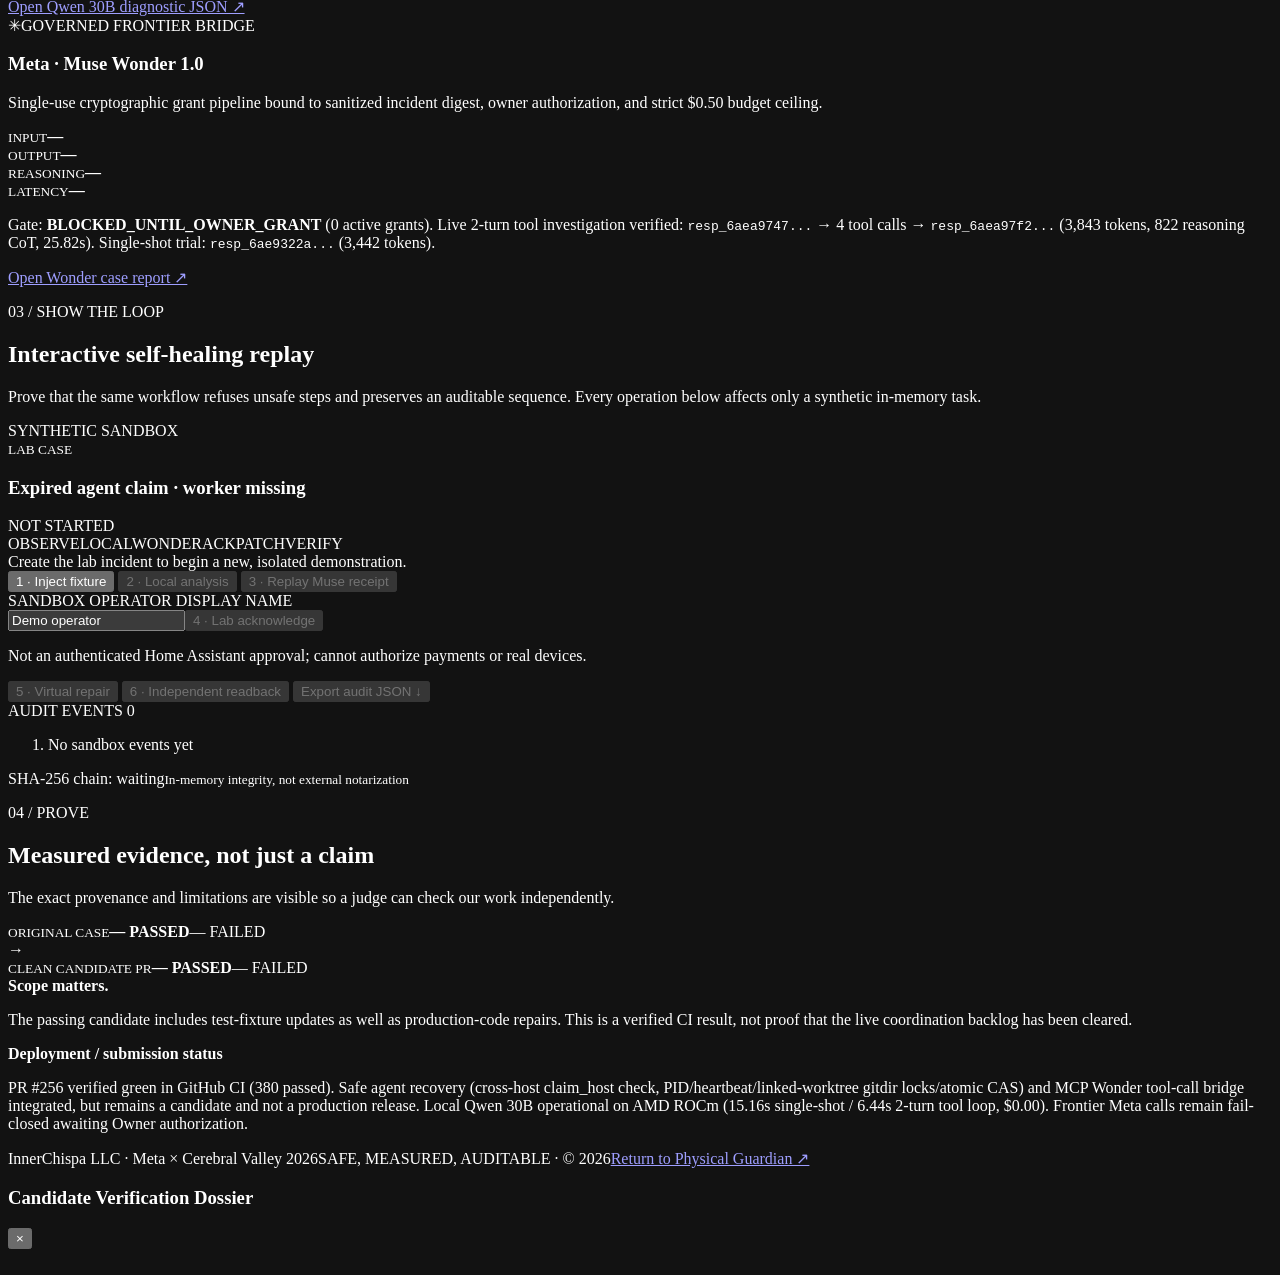
==== commit f695093f: "feat(benchmark-v3): interactive arena explorer, read-only api, and visual invariant audit - Added GE" ====
--- a/src/inneros_meta_guardian/static/self-heal.html
+++ b/src/inneros_meta_guardian/static/self-heal.html
@@ -190,6 +190,25 @@
         </div>
       </div>
 
+      <!-- INTERACTIVE BENCHMARK V3 MATRIX -->
+      <div class="benchmark-v3-section" id="benchmark-v3-container">
+        <div class="benchmark-v3-header">
+          <div>
+            <h3>Audited Benchmark v3 Matrix &amp; Verification Suite</h3>
+            <p style="margin: 4px 0 0; color: #8fa5bb; font-size: 11px;">Interactive side-by-side matrices for Track A (Blind Diagnosis) and Track B (Guided Code Repair) backed by cryptographic receipts.</p>
+          </div>
+          <span class="tag ok" id="bench-v3-live-tag">LIVE EVIDENCE LOADED</span>
+        </div>
+        <div class="benchmark-v3-nav" role="tablist">
+          <button type="button" class="bench-tab-btn active" id="btn-tab-track-b" role="tab" aria-selected="true" data-tab="track-b">Track B: Guided Repair &amp; CI Sandbox (8 Candidates)</button>
+          <button type="button" class="bench-tab-btn" id="btn-tab-track-a" role="tab" aria-selected="false" data-tab="track-a">Track A: Blind Forensic Diagnosis (4 Models)</button>
+          <button type="button" class="bench-tab-btn" id="btn-tab-invariants" role="tab" aria-selected="false" data-tab="invariants">Invariants Audit &amp; Safety Proof (INV-1..5)</button>
+        </div>
+        <div class="benchmark-table-wrap" id="benchmark-v3-content">
+          <p style="color: #8fa5bb; font-size: 12px;">Cargando matriz del benchmark v3...</p>
+        </div>
+      </div>
+
       <div class="arena-duel-grid">
         <!-- CANDIDATE 1: ARGON COMPARATIVE AGENT -->
         <article class="arena-card winner-card" id="arena-argon-card">
@@ -622,5 +641,18 @@
 
   <footer><span>InnerChispa LLC · Meta × Cerebral Valley 2026</span><span>SAFE, MEASURED, AUDITABLE · © 2026</span><a href="/">Return to Physical Guardian ↗</a></footer>
 </div>
+  <!-- Modal Drawer for Candidate Inspection -->
+  <div id="candidate-modal" class="modal-overlay hidden" role="dialog" aria-modal="true" aria-labelledby="modal-candidate-title">
+    <div class="modal-box">
+      <div class="modal-header">
+        <h3 id="modal-candidate-title">Candidate Verification Dossier</h3>
+        <button type="button" class="modal-close-btn" id="btn-close-modal" aria-label="Close modal">&times;</button>
+      </div>
+      <div class="modal-body" id="modal-candidate-body">
+        <div id="modal-candidate-meta" style="margin-bottom: 12px;"></div>
+        <pre id="modal-candidate-json" style="max-height: 480px; overflow: auto;"></pre>
+      </div>
+    </div>
+  </div>
 </body>
 </html>
